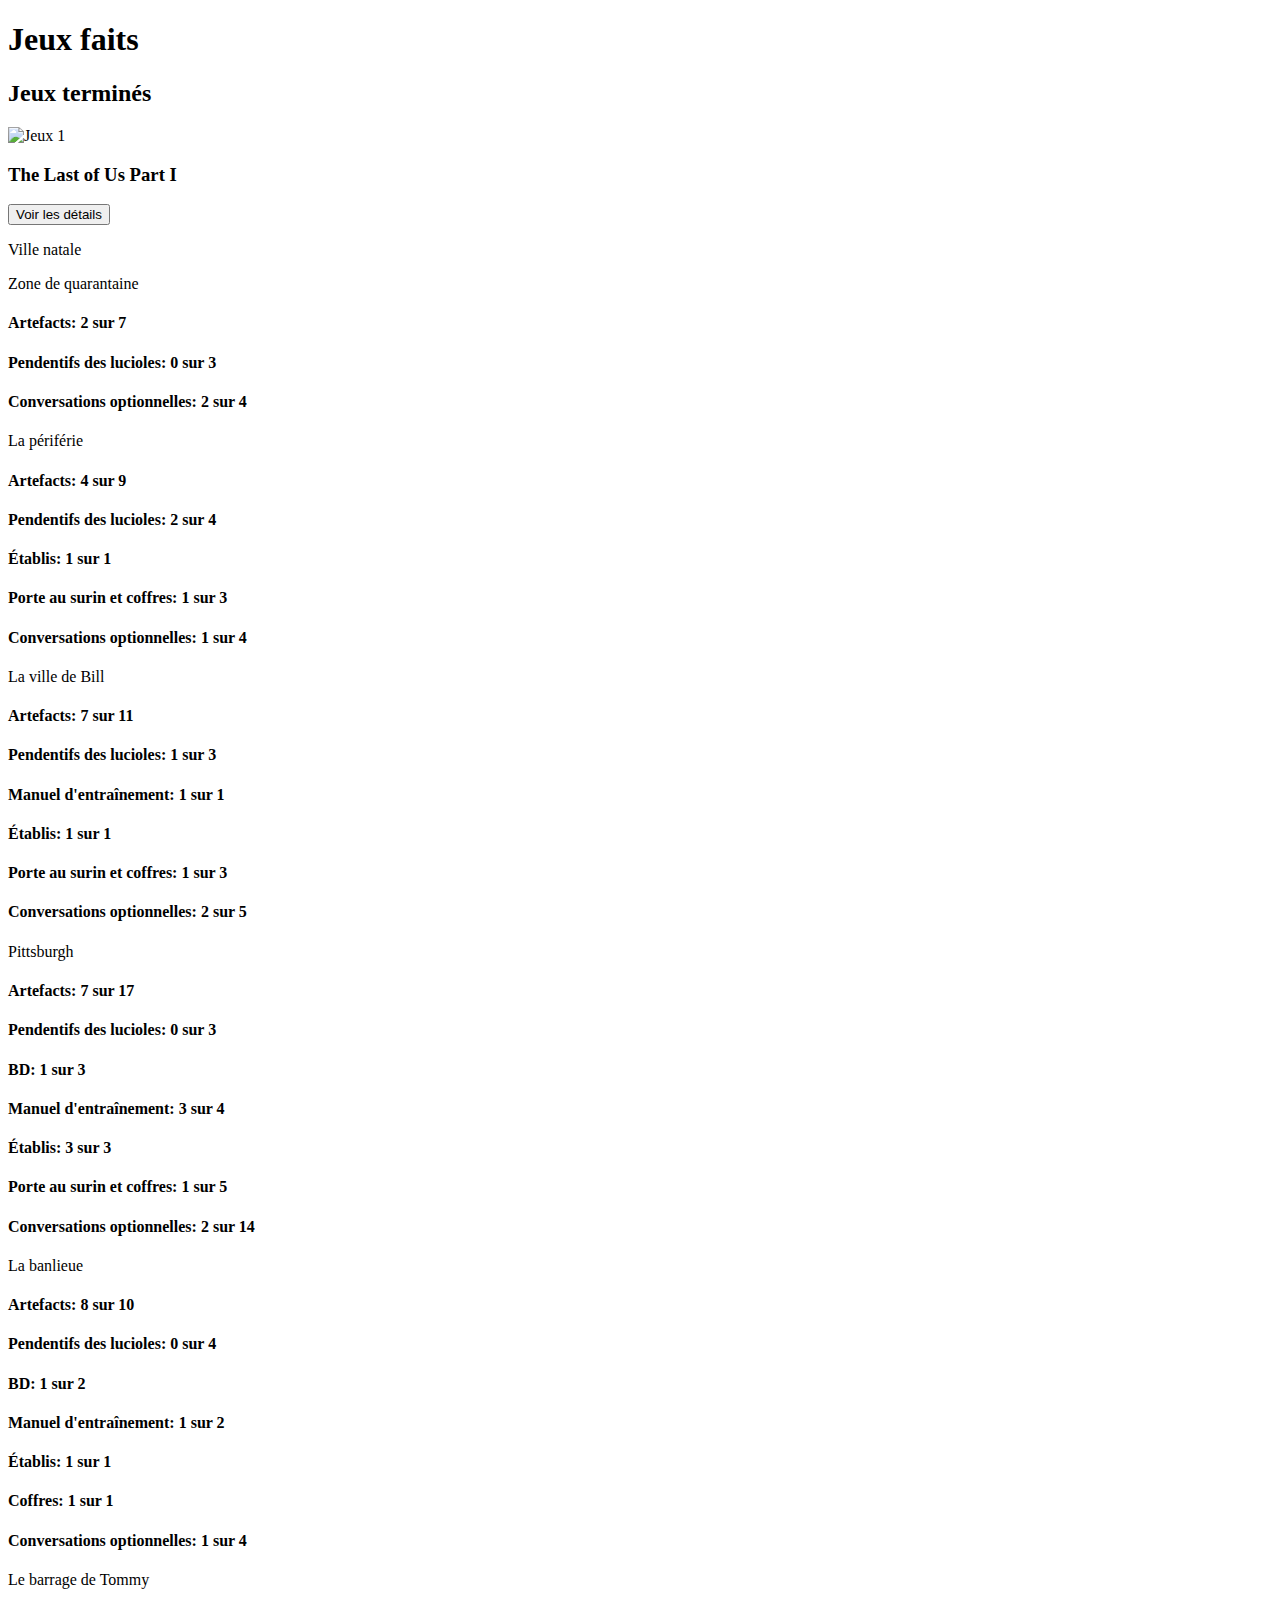
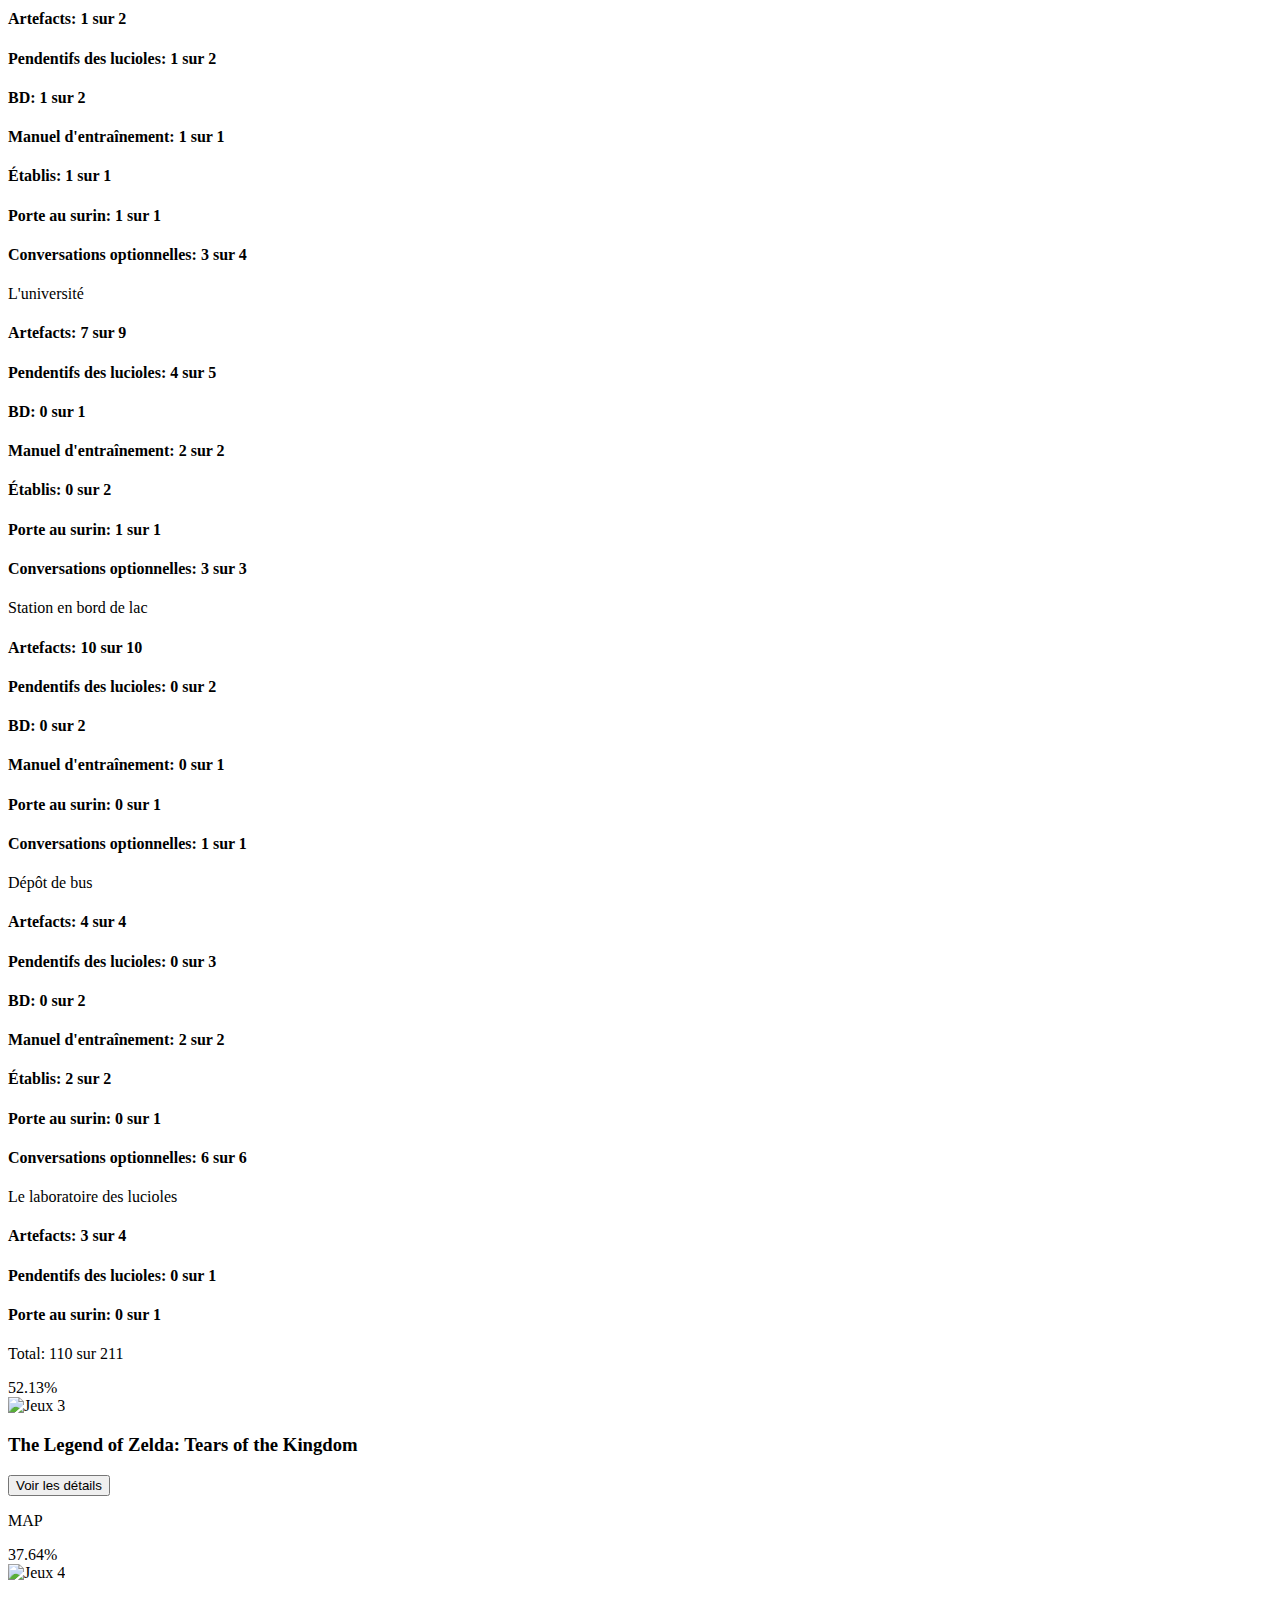
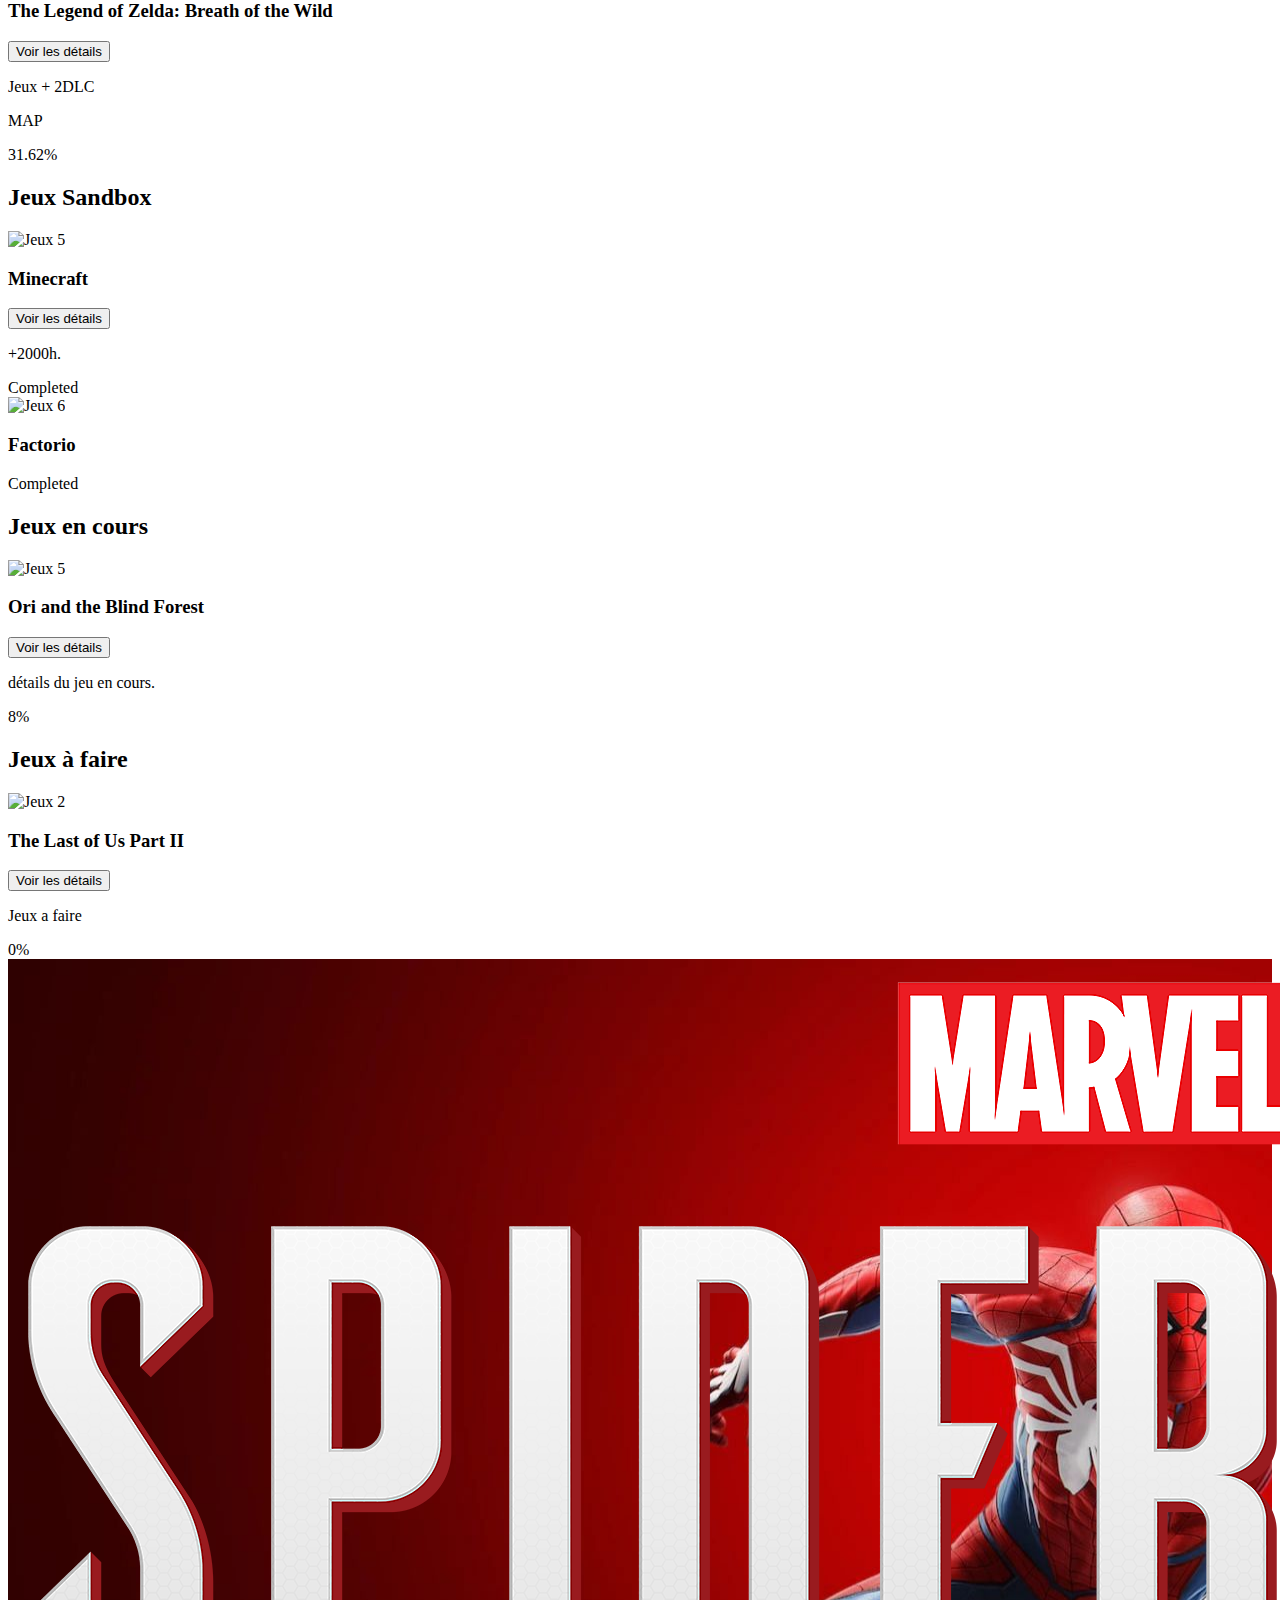
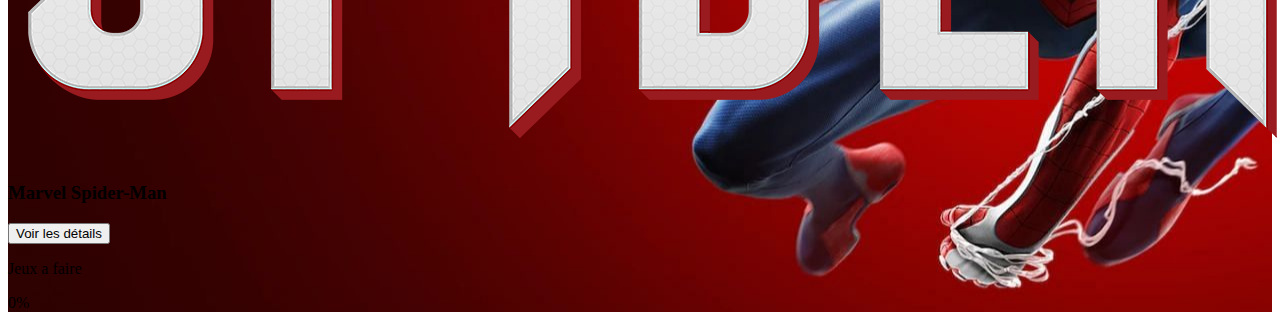
==== klaivert.html @ 53b1d16c "patch" ====
<!DOCTYPE html>
<html lang="fr">

<head>
    <meta charset="UTF-8">
    <meta name="viewport" content="width=device-width, initial-scale=1.0">
    <title>Info Klaivert</title>
    <link rel="stylesheet" href="jeu.css"> <!-- Lien vers le fichier CSS externe -->
    <link href="https://fonts.googleapis.com/css?family=Roboto&display=swap" rel="stylesheet">
    <link rel="icon" href="logopage.png">
</head>

<body>
    <h1>Jeux faits</h1>

    <!-- Section "Jeux finis" -->
    <section id="jeux-finis">
        <h2>Jeux terminés</h2>
        <div class="jeu" id="jeutlou" data-progress="52.13%" data-background="TLOUbg.png">
            <img class="logo" src="TLOUlogo.png" alt="Jeux 1">
            <h3>The Last of Us Part I</h3>
            <button onclick="toggleDetails(1)">Voir les détails</button>
            <div id="details-jeu1" class="hidden-details">
                <p>Ville natale</p>

                <p>Zone de quarantaine</p>
                <h4>Artefacts: 2 sur 7</h4>
                <h4>Pendentifs des lucioles: 0 sur 3</h4>
                <h4>Conversations optionnelles: 2 sur 4</h4>

                <p>La périférie</p>
                <h4>Artefacts: 4 sur 9</h4>
                <h4>Pendentifs des lucioles: 2 sur 4</h4>
                <h4>Établis: 1 sur 1</h4>
                <h4>Porte au surin et coffres: 1 sur 3</h4>
                <h4>Conversations optionnelles: 1 sur 4</h4>

                <p>La ville de Bill</p>
                <h4>Artefacts: 7 sur 11</h4>
                <h4>Pendentifs des lucioles: 1 sur 3</h4>
                <h4>Manuel d'entraînement: 1 sur 1</h4>
                <h4>Établis: 1 sur 1</h4>
                <h4>Porte au surin et coffres: 1 sur 3</h4>
                <h4>Conversations optionnelles: 2 sur 5</h4>

                <p>Pittsburgh</p>
                <h4>Artefacts: 7 sur 17</h4>
                <h4>Pendentifs des lucioles: 0 sur 3</h4>
                <h4>BD: 1 sur 3</h4>
                <h4>Manuel d'entraînement: 3 sur 4</h4>
                <h4>Établis: 3 sur 3</h4>
                <h4>Porte au surin et coffres: 1 sur 5</h4>
                <h4>Conversations optionnelles: 2 sur 14</h4>

                <p>La banlieue</p>
                <h4>Artefacts: 8 sur 10</h4>
                <h4>Pendentifs des lucioles: 0 sur 4</h4>
                <h4>BD: 1 sur 2</h4>
                <h4>Manuel d'entraînement: 1 sur 2</h4>
                <h4>Établis: 1 sur 1</h4>
                <h4>Coffres: 1 sur 1</h4>
                <h4>Conversations optionnelles: 1 sur 4</h4>

                <p>Le barrage de Tommy</p>
                <h4>Artefacts: 1 sur 2</h4>
                <h4>Pendentifs des lucioles: 1 sur 2</h4>
                <h4>BD: 1 sur 2</h4>
                <h4>Manuel d'entraînement: 1 sur 1</h4>
                <h4>Établis: 1 sur 1</h4>
                <h4>Porte au surin: 1 sur 1</h4>
                <h4>Conversations optionnelles: 3 sur 4</h4>

                <p>L'université</p>
                <h4>Artefacts: 7 sur 9</h4>
                <h4>Pendentifs des lucioles: 4 sur 5</h4>
                <h4>BD: 0 sur 1</h4>
                <h4>Manuel d'entraînement: 2 sur 2</h4>
                <h4>Établis: 0 sur 2</h4>
                <h4>Porte au surin: 1 sur 1</h4>
                <h4>Conversations optionnelles: 3 sur 3</h4>

                <p>Station en bord de lac</p>
                <h4>Artefacts: 10 sur 10</h4>
                <h4>Pendentifs des lucioles: 0 sur 2</h4>
                <h4>BD: 0 sur 2</h4>
                <h4>Manuel d'entraînement: 0 sur 1</h4>
                <h4>Porte au surin: 0 sur 1</h4>
                <h4>Conversations optionnelles: 1 sur 1</h4>

                <p>Dépôt de bus</p>
                <h4>Artefacts: 4 sur 4</h4>
                <h4>Pendentifs des lucioles: 0 sur 3</h4>
                <h4>BD: 0 sur 2</h4>
                <h4>Manuel d'entraînement: 2 sur 2</h4>
                <h4>Établis: 2 sur 2</h4>
                <h4>Porte au surin: 0 sur 1</h4>
                <h4>Conversations optionnelles: 6 sur 6</h4>

                <p>Le laboratoire des lucioles</p>
                <h4>Artefacts: 3 sur 4</h4>
                <h4>Pendentifs des lucioles: 0 sur 1</h4>
                <h4>Porte au surin: 0 sur 1</h4>

                <p>Total: 110 sur 211</p>

            </div>
            <div class="progress-bar">
                <div class="progress" style="width: 100%;"></div>
            </div>
        </div>

        <div class="jeu" id="jeutotk" data-progress="37.64%" data-background="totkbg.png">
            <img class="logo" src="totklogo.png" alt="Jeux 3">
            <h3>The Legend of Zelda: Tears of the Kingdom</h3>
            <button onclick="toggleDetails(3)">Voir les détails</button>
            <div id="details-jeu3" class="hidden-details">
                <p href="https://www.gamertw.com/fr/zelda/totk/map?x=215.7500&y=-214.3750&z=2&l=surface"> MAP</p>
            </div>
            <div class="progress-bar">
                <div class="progress" style="width: 50%;"></div>
            </div>
        </div>

        <div class="jeu" id="jeubotw" data-progress="31.62%" data-background="botwbg.png">
            <img class="logo" src="botwlogo.png" alt="Jeux 4">
            <h3>The Legend of Zelda: Breath of the Wild</h3>
            <button onclick="toggleDetails(4)">Voir les détails</button>
            <div id="details-jeu4" class="hidden-details">
                <p>Jeux + 2DLC</p>
                <p href="https://www.zeldadungeon.net/breath-of-the-wild-interactive-map/"> MAP</p>
            </div>
            <div class="progress-bar">
                <div class="progress" style="width: 75%;"></div>
            </div>
        </div>

        <h2>Jeux Sandbox</h2>
        
        <div class="jeu" id="jeuMC" data-progress="Completed" data-background="MCbg.png">
            <img class="logo" src="mclogo.png" alt="Jeux 5">
            <h3>Minecraft</h3>
            <button onclick="toggleDetails(5)">Voir les détails</button>
            <div id="details-jeu5" class="hidden-details">
                <p>+2000h.</p>
            </div>
            <div class="progress-bar">
                <div class="progress" style="width: 100%;"></div>
            </div>
        </div>

        <div class="jeu" id="jeuFactorio" data-progress="Completed" data-background="factoriobg.png">
            <img class="logo" src="Factoriologo.png" alt="Jeux 6">
            <h3>Factorio</h3>
            <div class="progress-bar">
                <div class="progress" style="width: 100%;"></div>
            </div>
        </div>


        <!-- Ajouter d'autres jeux terminés ici -->
    </section>

    <!-- Section "Jeux en cours" -->
    <section id="jeux-en-cours">
        <h2>Jeux en cours</h2>

        <div class="jeu" id="jeuoritbf" data-progress="8%" data-background="oriTBF.png">
            <img class="logo" src="oriTBFlogo.png" alt="Jeux 5">
            <h3>Ori and the Blind Forest</h3>
            <button onclick="toggleDetails(5)">Voir les détails</button>
            <div id="details-jeu5" class="hidden-details">
                <p>détails du jeu en cours.</p>
            </div>
            <div class="progress-bar">
                <div class="progress" style="width: 75%;"></div>
            </div>
        </div>

        <!-- Ajouter d'autres jeux en cours ici -->
    </section>

    <!-- Section "Jeux à faire" -->
    <section id="jeux-a-faire">
        <h2>Jeux à faire</h2>
        <div class="jeu" id="jeutlou2" data-progress="0%" data-background="TLOU2bg.png">
            <img class="logo" src="TLOU2logo.png" alt="Jeux 2">
            <h3>The Last of Us Part II</h3>
            <button onclick="toggleDetails(2)">Voir les détails</button>
            <div id="details-jeu2" class="hidden-details">
                <p>Jeux a faire</p>

            </div>
            <div class="progress-bar">
                <div class="progress" style="width: 100%;"></div>
            </div>
        </div>

        <div class="jeu" id="jeutSpiderman" data-progress="0%" data-background="Marvel_Spider-Man_bg.png">
            <img class="logo" src="Marvel_Spider-Man_Logo.png" alt="Jeux ">
            <h3>Marvel Spider-Man</h3>
            <button onclick="toggleDetails(7)">Voir les détails</button>
            <div id="details-jeu7" class="hidden-details">
                <p>Jeux a faire</p>

            </div>
            <div class="progress-bar">
                <div class="progress" style="width: 100%;"></div>
            </div>
        </div>
        <!-- Ajouter d'autres jeux à faire ici -->
    </section>

    <script>
        function toggleDetails(gameNumber) {
            const details = document.getElementById(`details-jeu${gameNumber}`);
            details.classList.toggle("hidden-details");
        }

        // JavaScript pour calculer automatiquement le pourcentage de progression
        const jeuElements = document.querySelectorAll(".jeu");

        jeuElements.forEach((jeuElement) => {
            const progressBar = jeuElement.querySelector(".progress-bar .progress");
            const progressValue = jeuElement.getAttribute("data-progress");
            const background = jeuElement.getAttribute("data-background");
            progressBar.style.width = progressValue;
            progressBar.textContent = progressValue;
            jeuElement.style.backgroundImage = `url(${background})`;
        });
    </script>
</body>

</html>
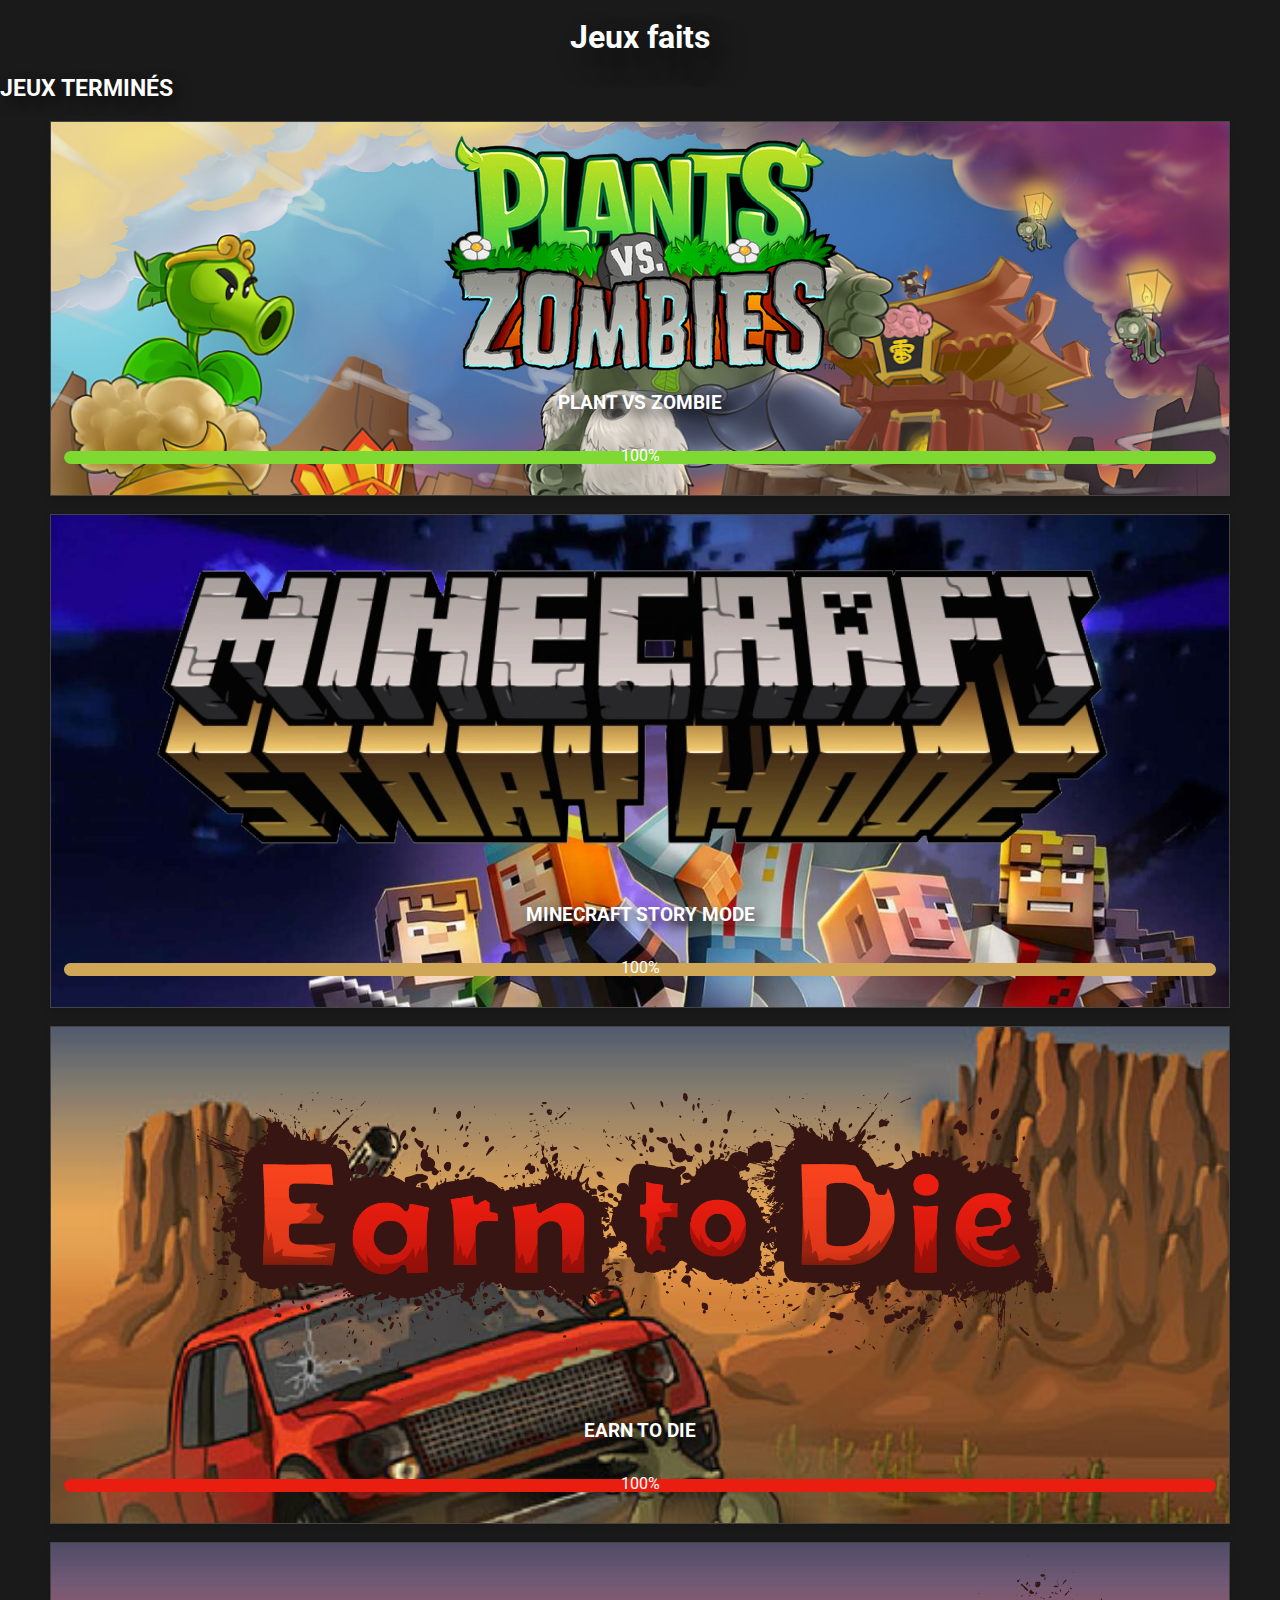
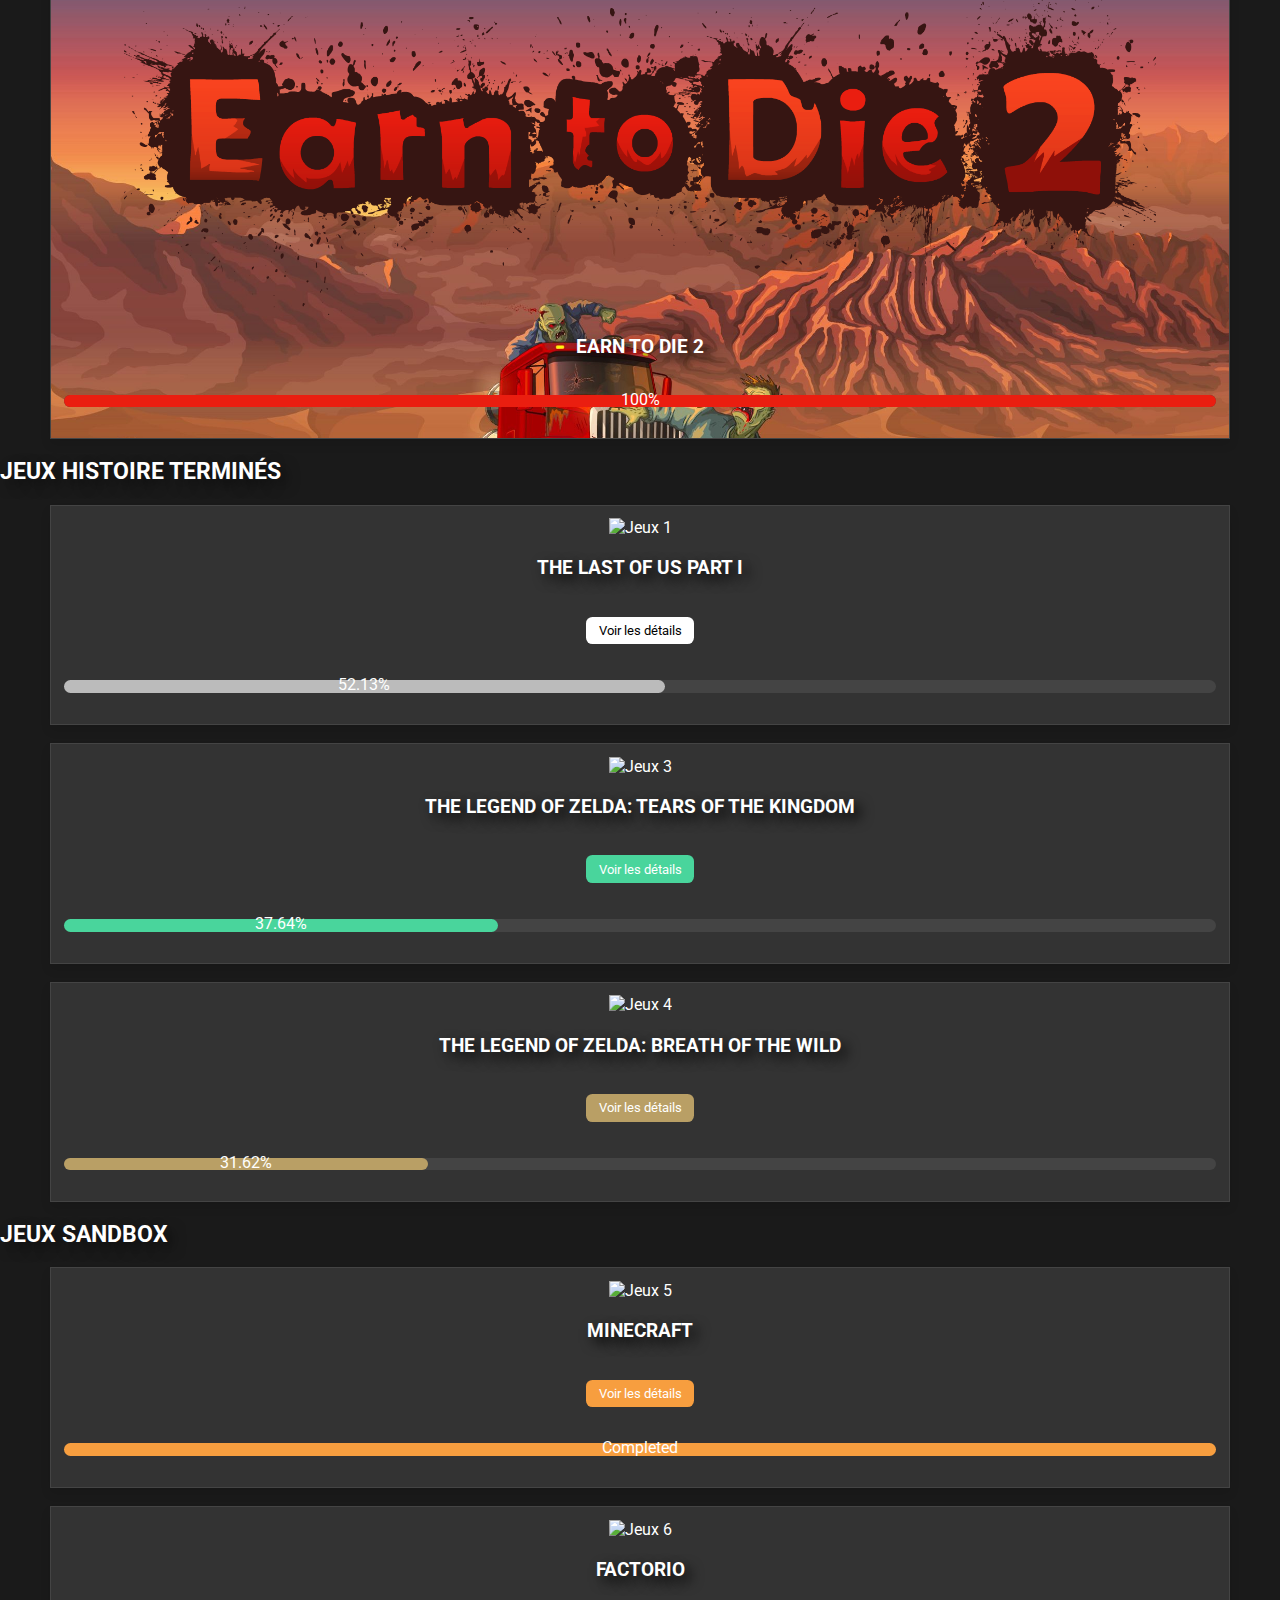
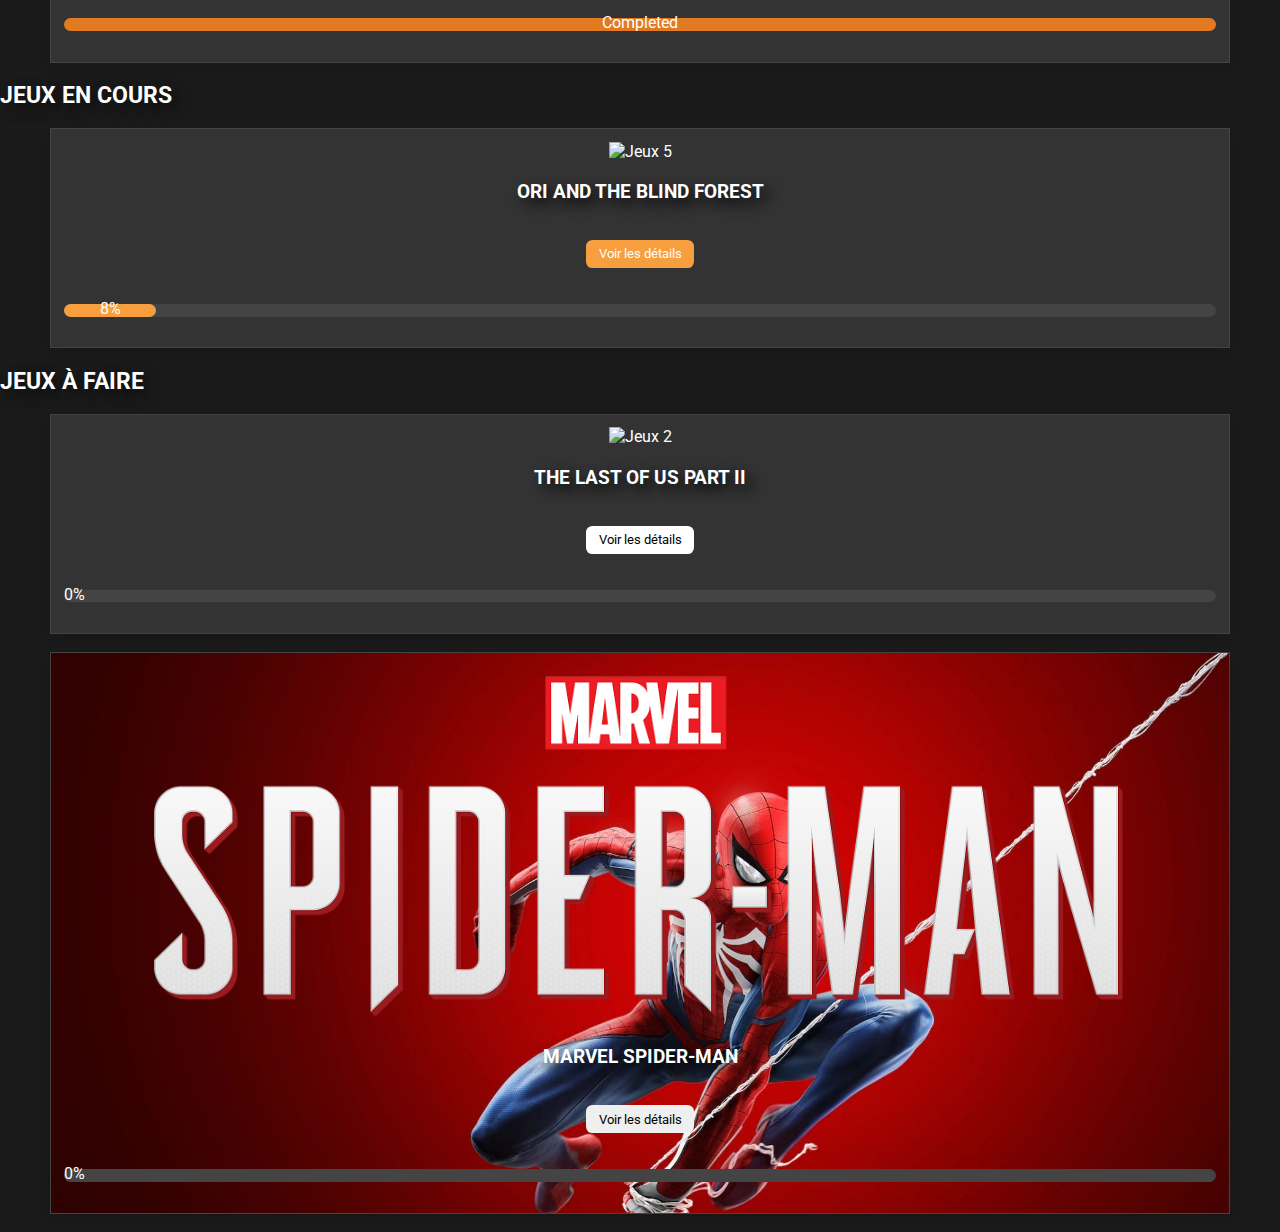
==== commit 5a6a0a6e: "V2.1" ====
--- a/klaivert.html
+++ b/klaivert.html
@@ -16,6 +16,44 @@
     <!-- Section "Jeux finis" -->
     <section id="jeux-finis">
         <h2>Jeux terminés</h2>
+
+        <div class="jeu" id="jeupvz" data-progress="100%" data-background="pvzbg.png">
+            <img class="logo" src="pvzlogo.png" alt="Jeux 8">
+            <h3>Plant vs zombie</h3>
+            
+            <div class="progress-bar">
+                <div class="progress" style="width: 50%;"></div>
+            </div>
+        </div>
+    
+        <div class="jeu" id="jeuMCSM" data-progress="100%" data-background="Minecraft_smbg.png">
+            <img class="logo" src="Minecraft_smlogo.png" alt="Jeux 9">
+            <h3>Minecraft story mode</h3>
+            
+            <div class="progress-bar">
+                <div class="progress" style="width: 50%;"></div>
+            </div>
+        </div>
+
+        <div class="jeu" id="jeuEarntodie" data-progress="100%" data-background="ETObg.png">
+            <img class="logo" src="ETO.png" alt="Jeux 10">
+            <h3>Earn to die</h3>
+            
+            <div class="progress-bar">
+                <div class="progress" style="width: 50%;"></div>
+            </div>
+        </div>
+
+        <div class="jeu" id="jeuEarntodie" data-progress="100%" data-background="ETO2bg.png">
+            <img class="logo" src="ETO2.png" alt="Jeux 11">
+            <h3>Earn to die 2</h3>
+                
+            <div class="progress-bar">
+                <div class="progress" style="width: 50%;"></div>
+            </div>
+        </div>
+
+        <h2>Jeux Histoire terminés</h2>
         <div class="jeu" id="jeutlou" data-progress="52.13%" data-background="TLOUbg.png">
             <img class="logo" src="TLOUlogo.png" alt="Jeux 1">
             <h3>The Last of Us Part I</h3>
@@ -114,7 +152,9 @@
             <h3>The Legend of Zelda: Tears of the Kingdom</h3>
             <button onclick="toggleDetails(3)">Voir les détails</button>
             <div id="details-jeu3" class="hidden-details">
-                <p href="https://www.gamertw.com/fr/zelda/totk/map?x=215.7500&y=-214.3750&z=2&l=surface"> MAP</p>
+                <p>
+                    <a href="https://www.gamertw.com/fr/zelda/totk/map?x=215.7500&y=-214.3750&z=2&l=surface" target="_blank">MAP : ICI</a>
+                </p>
             </div>
             <div class="progress-bar">
                 <div class="progress" style="width: 50%;"></div>
@@ -127,7 +167,9 @@
             <button onclick="toggleDetails(4)">Voir les détails</button>
             <div id="details-jeu4" class="hidden-details">
                 <p>Jeux + 2DLC</p>
-                <p href="https://www.zeldadungeon.net/breath-of-the-wild-interactive-map/"> MAP</p>
+                <p>
+                    <a href="https://www.zeldadungeon.net/breath-of-the-wild-interactive-map/" target="_blank">MAP : ICI</a>
+                </p>
             </div>
             <div class="progress-bar">
                 <div class="progress" style="width: 75%;"></div>
@@ -196,7 +238,7 @@
         </div>
 
         <div class="jeu" id="jeutSpiderman" data-progress="0%" data-background="Marvel_Spider-Man_bg.png">
-            <img class="logo" src="Marvel_Spider-Man_Logo.png" alt="Jeux ">
+            <img class="logo" src="Marvel_Spider-Man_Logo.png" alt="Jeux 7">
             <h3>Marvel Spider-Man</h3>
             <button onclick="toggleDetails(7)">Voir les détails</button>
             <div id="details-jeu7" class="hidden-details">
--- a/jeu.css
+++ b/jeu.css
@@ -0,0 +1,305 @@
+body {
+    font-family: Arial, sans-serif;
+    margin: 0;
+    padding: 0;
+    background-color: hsl(0, 0%, 10%);
+    color: #fff;
+}
+
+body, h1, h2, h3, p, button {
+    font-family: 'Roboto', sans-serif;
+}
+
+/* Styles pour les titres (h1, h2, h3) */
+h1 {
+    text-align: center;
+    font-size: 2.5vw; /* Taille ajustée en fonction de la largeur de la vue */
+    margin: 2vh 0;
+    text-shadow: 1vw 1vw 2vw rgba(0, 0, 0, 0.5); /* Ombre ajustée en fonction de la largeur de la vue */
+}
+
+h2, h3 {
+    font-size: 1.5vw; /* Taille ajustée en fonction de la largeur de la vue */
+    text-transform: uppercase;
+    text-shadow: 0.5vw 0.5vw 1vw rgba(0, 0, 0, 1);
+}
+
+/* Styles pour les jeux */
+.jeu {
+    border: 1px solid #444;
+    padding: 1vw; /* Marge intérieure ajustée en fonction de la largeur de la vue */
+    margin: 2vh auto; /* Centrer le jeu par rapport à la page en ajoutant des marges automatiques */
+    display: flex;
+    flex-direction: column;
+    align-items: center;
+    text-align: center;
+    background-color: #333;
+    box-shadow: 0 0.5vw 0.75vw rgba(0, 0, 0, 0.1); /* Ombre ajustée en fonction de la largeur de la vue */
+    max-width: 90%; /* Largeur ajustée à 90% de la largeur de la vue */
+    background-size: cover; /* Ajuste la taille de l'image de fond pour couvrir la zone */
+}
+
+.logo {
+    max-height: 40vh; /* Limite la hauteur du logo à 10% de la hauteur de la vue */
+}
+
+/* Styles pour les images */
+img {
+    max-width: 100%;
+    height: auto;
+    transition: transform 0.2s;
+}
+
+img:hover {
+    transform: scale(1.1);
+}
+
+/* Styles pour les barres de progression */
+.progress-bar {
+    width: 100%;
+    height: 1vw; /* Hauteur ajustée en fonction de la largeur de la vue */
+    background-color: #444;
+    margin: 2vh 0;
+    border-radius: 3vw; /* Rayon de la bordure ajusté en fonction de la largeur de la vue */
+}
+
+.progress {
+    height: 100%;
+    text-align: center;
+    line-height: 0.75vw; /* Hauteur de ligne ajustée en fonction de la largeur de la vue */
+    border-radius: 0.8vw; /* Rayon de la bordure ajusté en fonction de la largeur de la vue */
+    animation: loadProgress 2s ease-in-out;
+}
+
+@keyframes loadProgress {
+    from {
+        width: 0;
+    }
+    to {
+        width: 100%;
+    }
+}
+
+/* Styles pour les boutons "Voir les détails" */
+button {
+    border: none;
+    padding: 0.5vw 1vw; /* Taille ajustée en fonction de la largeur de la vue */
+    cursor: pointer;
+    margin: 2vh 0;
+    border-radius: 0.5vw; /* Rayon de la bordure ajusté en fonction de la largeur de la vue */
+}
+
+/* Styles pour les détails cachés */
+.hidden-details {
+    display: none;
+}
+
+.hidden-details p {
+    animation: fadeIn 1s;
+}
+
+@keyframes fadeIn {
+    from {
+        opacity: 0;
+    }
+    to {
+        opacity: 1;
+    }
+}
+
+/* Styles pour les sections "Jeux finis", "Jeux en cours" et "Jeux à faire" */
+section h2 {
+    font-size: 1.8vw; /* Taille ajustée en fonction de la largeur de la vue */
+    text-transform: uppercase;
+    text-shadow: 0.5vw 0.5vw 1vw rgba(0, 0, 0, 0.5); /* Ombre ajustée en fonction de la largeur de la vue */
+}
+
+h4 {
+    font-size: 1.2vw; /* Taille du sous-titre ajustée en fonction de la largeur de la vue */
+    font-weight: bold;
+    color: #ffffff;
+    margin: 0;
+}
+
+p {
+    font-size: 1.5vw; /* Taille du sous-titre ajustée en fonction de la largeur de la vue */
+    font-weight: bold;
+    color: #ffffff;
+    text-decoration: underline; /* Ajout de l'effet de soulignement */
+}
+
+a {
+    color: #ffffff; /* Couleur personnalisée pour les liens */
+    text-decoration: none; /* Enlève le soulignement des liens */
+}
+/* Style pour TOTK */
+#jeutotk button {
+    background-color: #49D59C;
+    color: #fff;
+}
+#jeutotk .progress {
+    background-color: #49D59C; 
+}
+#jeutotk h3:hover {
+    color: #ffffff; 
+    -webkit-text-stroke: 1px #49D59C;
+    
+}
+#jeutotk button:hover {
+    background-color: #2F8762;
+}
+
+/* Style pour BOTW */
+#jeubotw button {
+    background-color: #B99F65;
+    color: #fff;
+}
+#jeubotw .progress {
+    background-color: #B99F65;
+}
+#jeubotw h3:hover {
+    color: #B99F65;
+    -webkit-text-stroke: 1px #B99F65
+}
+#jeubotw button:hover {
+    background-color: #847048;
+}
+
+/* Style pour TLOU */
+#jeutlou button {
+    background-color: #ffffff;
+    color: #000000;
+}
+#jeutlou .progress {
+    background-color: #bbbbbb;
+}
+#jeutlou h3:hover {
+    color: #bbbbbb;
+    -webkit-text-stroke: 1px #bbbbbb
+}
+#jeutlou button:hover {
+    background-color: #5d5d5d;
+}
+
+/* Style pour TLOUII */
+#jeutlou2 button {
+    background-color: #ffffff;
+    color: #000000;
+}
+#jeutlou2 .progress {
+    background-color: #bbbbbb;
+}
+#jeutlou2 h3:hover {
+    color: #bbbbbb;
+    -webkit-text-stroke: 1px #bbbbbb
+}
+#jeutlou2 button:hover {
+    background-color: #5d5d5d;
+}
+
+
+/* Style pour ORI TBF */
+#jeuoritbf button {
+    background-color: #F79E3F;
+    color: #ffffff;
+}
+#jeuoritbf .progress {
+    background-color: #F79E3F;
+}
+#jeuoritbf h3:hover {
+    color: #F79E3F;
+    -webkit-text-stroke: 1px #F79E3F
+}
+#jeuoritbf button:hover {
+    background-color: #DB8A39;
+}
+
+/* Style pour ORI TBF */
+#jeuMC button {
+    background-color: #F79E3F;
+    color: #ffffff;
+}
+#jeuMC .progress {
+    background-color: #F79E3F;
+}
+#jeuMC h3:hover {
+    color: #39aadb;
+    -webkit-text-stroke: 1px #39aadb
+}
+#jeuMC button:hover {
+    background-color: #39aadb;
+}
+
+/* Style pour ORI TBF */
+#jeuFactorio button {
+    background-color: #E27A22;
+    color: #ffffff;
+}
+#jeuFactorio .progress {
+    background-color: #E27A22;
+}
+#jeuFactorio h3:hover {
+    color: #E27A22;
+    -webkit-text-stroke: 1px #E27A22
+}
+
+/* Style pour TLOUII */
+#jeuSpiderman button {
+    background-color: #ffffff;
+    color: #000000;
+}
+#jeuSpiderman .progress {
+    background-color: #ffffff;
+}
+#jeuSpiderman h3:hover {
+    color: #ffffff;
+    -webkit-text-stroke: 1px #ffffff
+}
+#jeutSpiderman button:hover {
+    background-color: #b6b6b6;
+}
+
+#jeupvz button {
+    background-color: #7ED933;
+    color: #000000;
+}
+#jeupvz .progress {
+    background-color: #7ED933;
+}
+#jeupvz h3:hover {
+    color: #7ED933;
+    -webkit-text-stroke: 1px #7ED933
+}
+#jeupvz button:hover {
+    background-color: #6AB22A;
+}
+
+#jeuMCSM button {
+    background-color: #D0A757;
+    color: #000000;
+}
+#jeuMCSM .progress {
+    background-color: #D0A757;
+}
+#jeuMCSM h3:hover {
+    color: #D0A757;
+    -webkit-text-stroke: 1px #D0A757
+}
+#jeuMCSM button:hover {
+    background-color: #624B22;
+}
+
+#jeuEarntodie button {
+    background-color: #EA1E10;
+    color: #000000;
+}
+#jeuEarntodie .progress {
+    background-color: #EA1E10;
+}
+#jeuEarntodie h3:hover {
+    color: #EA1E10;
+    -webkit-text-stroke: 1px #EA1E10
+}
+#jeuEarntodie button:hover {
+    background-color: #AB120A;
+}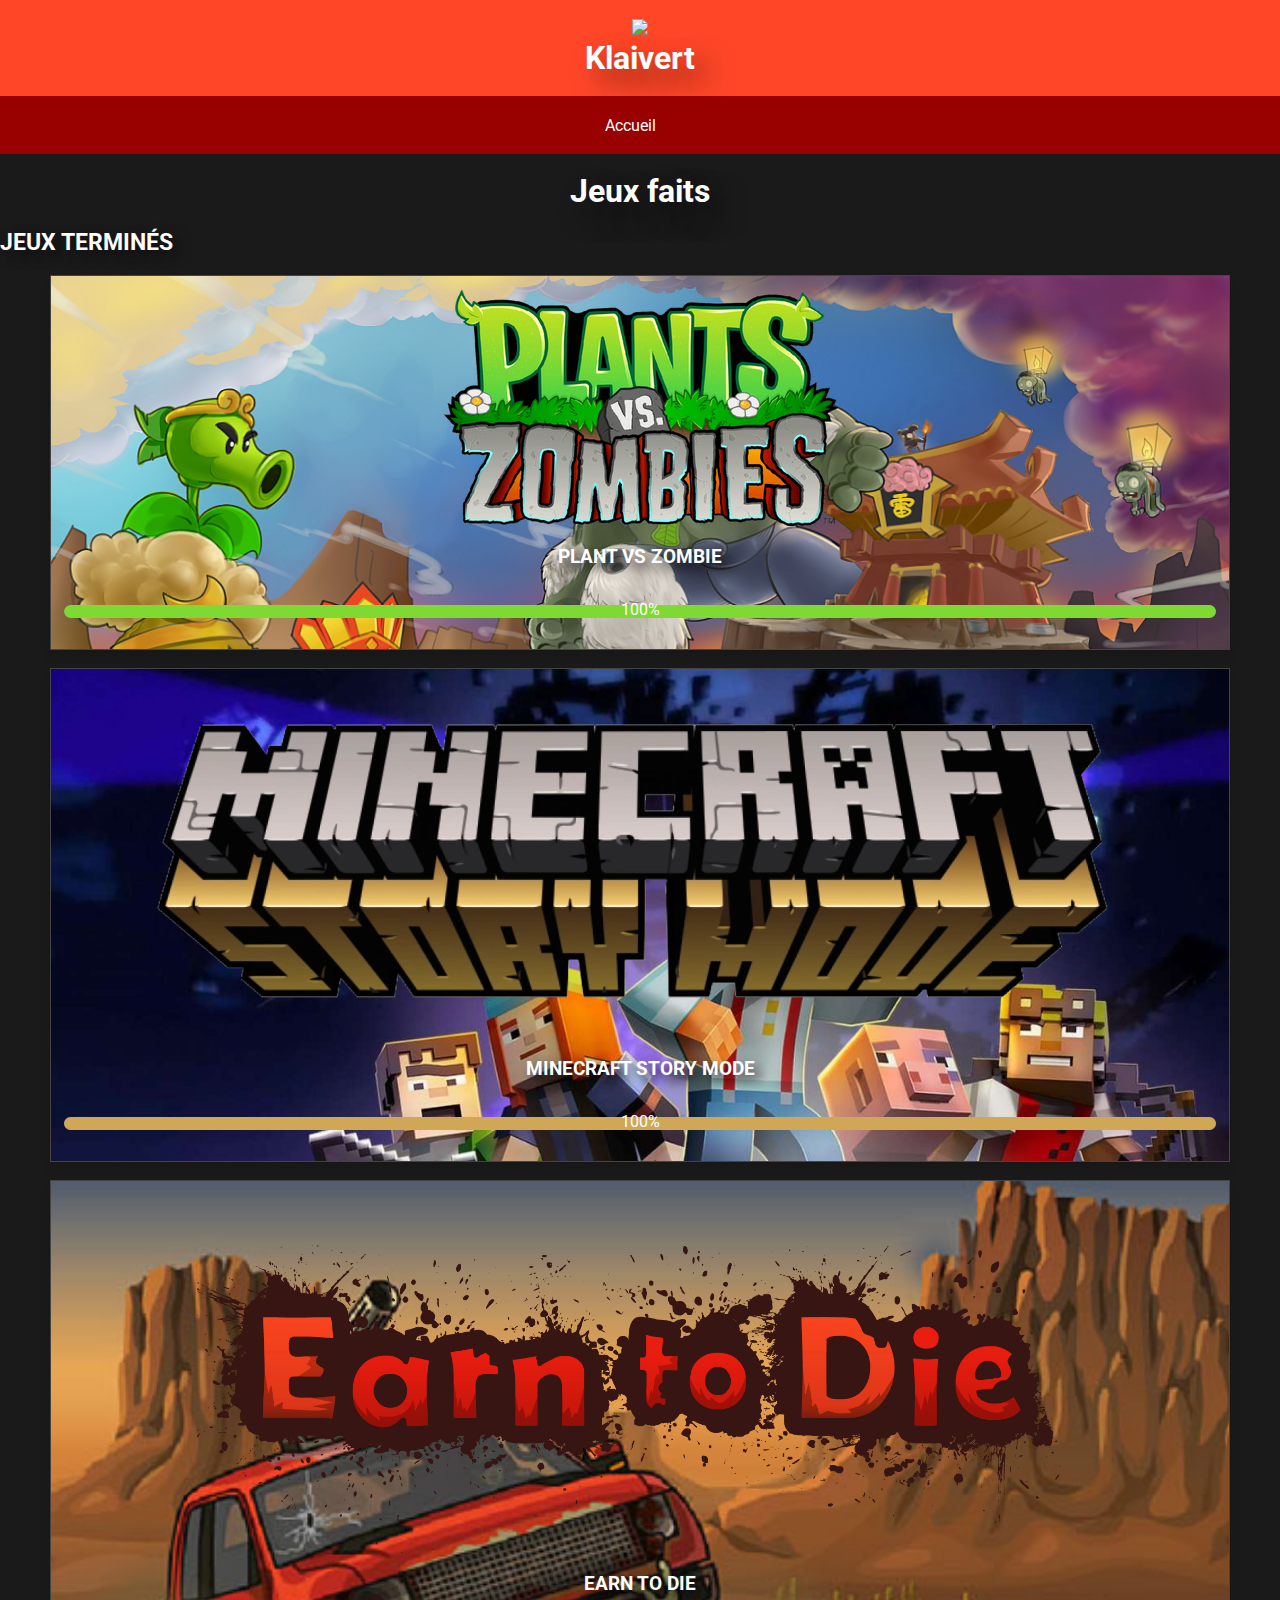
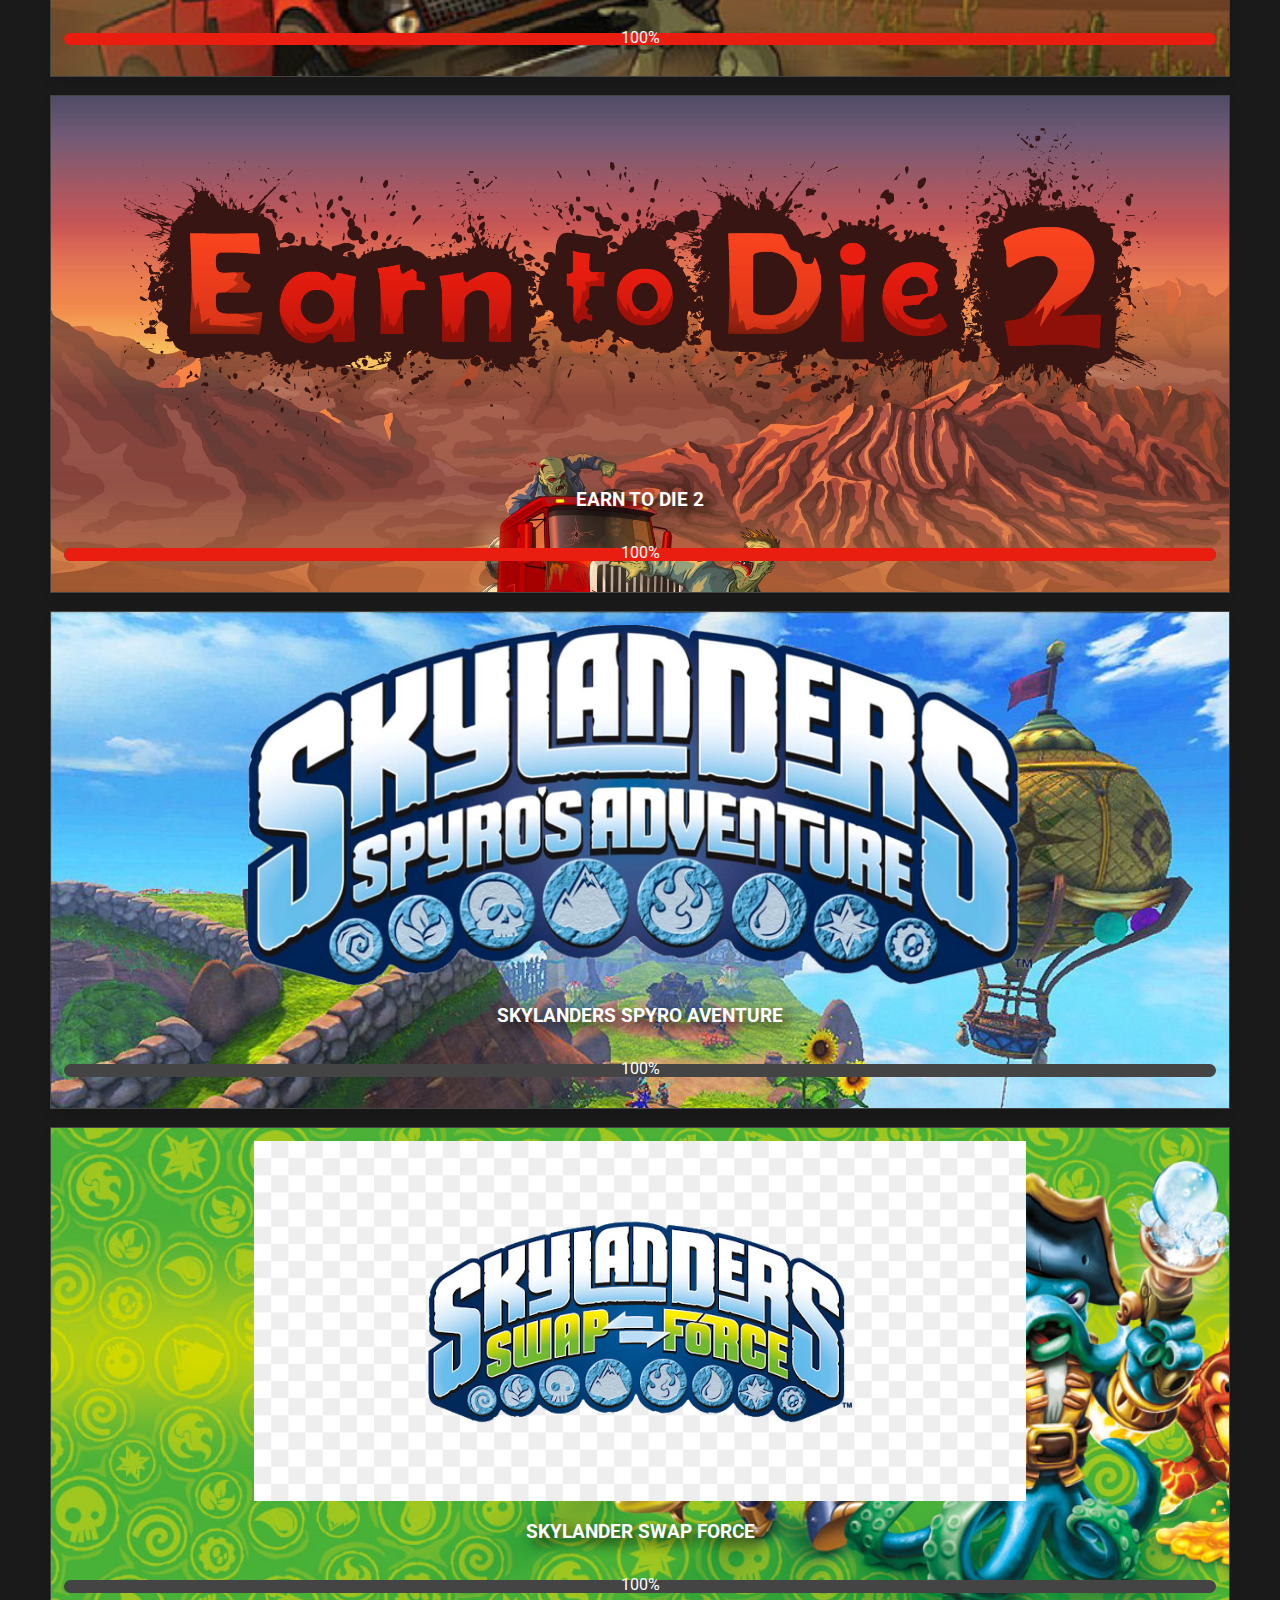
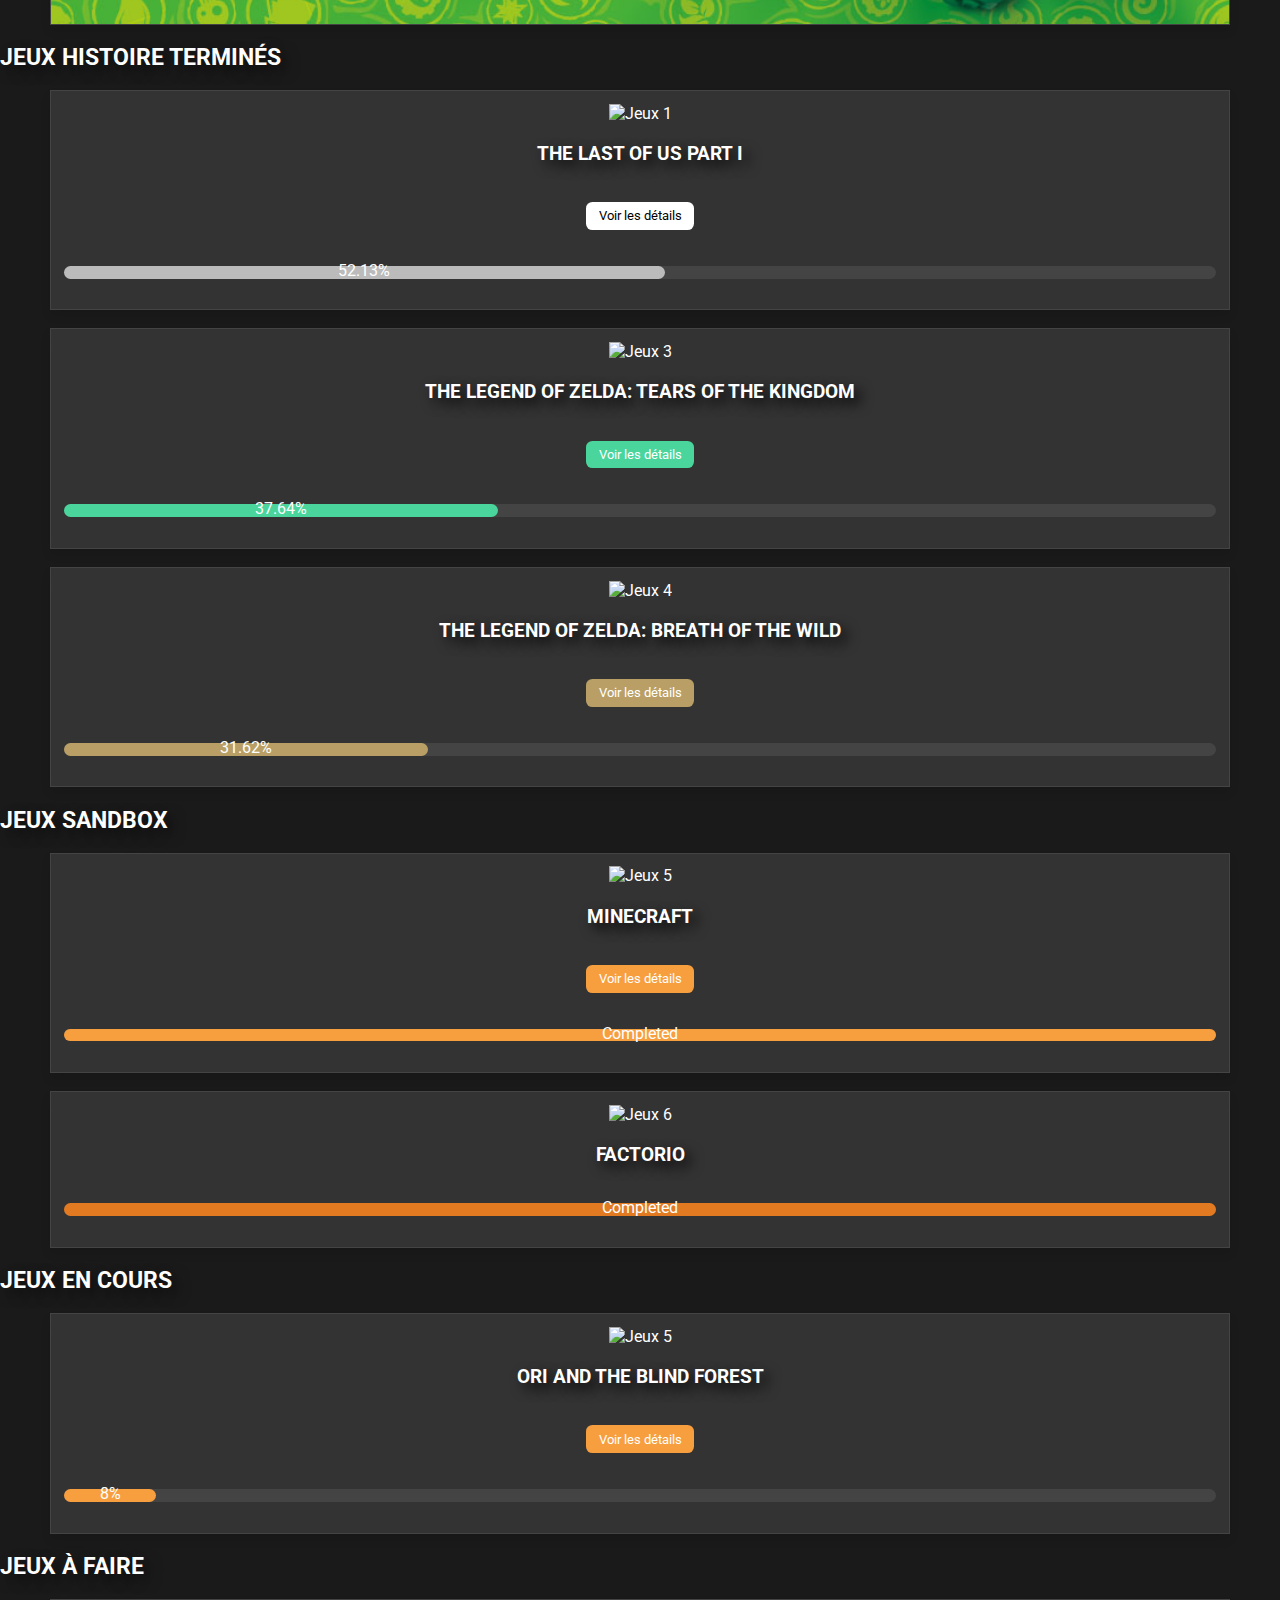
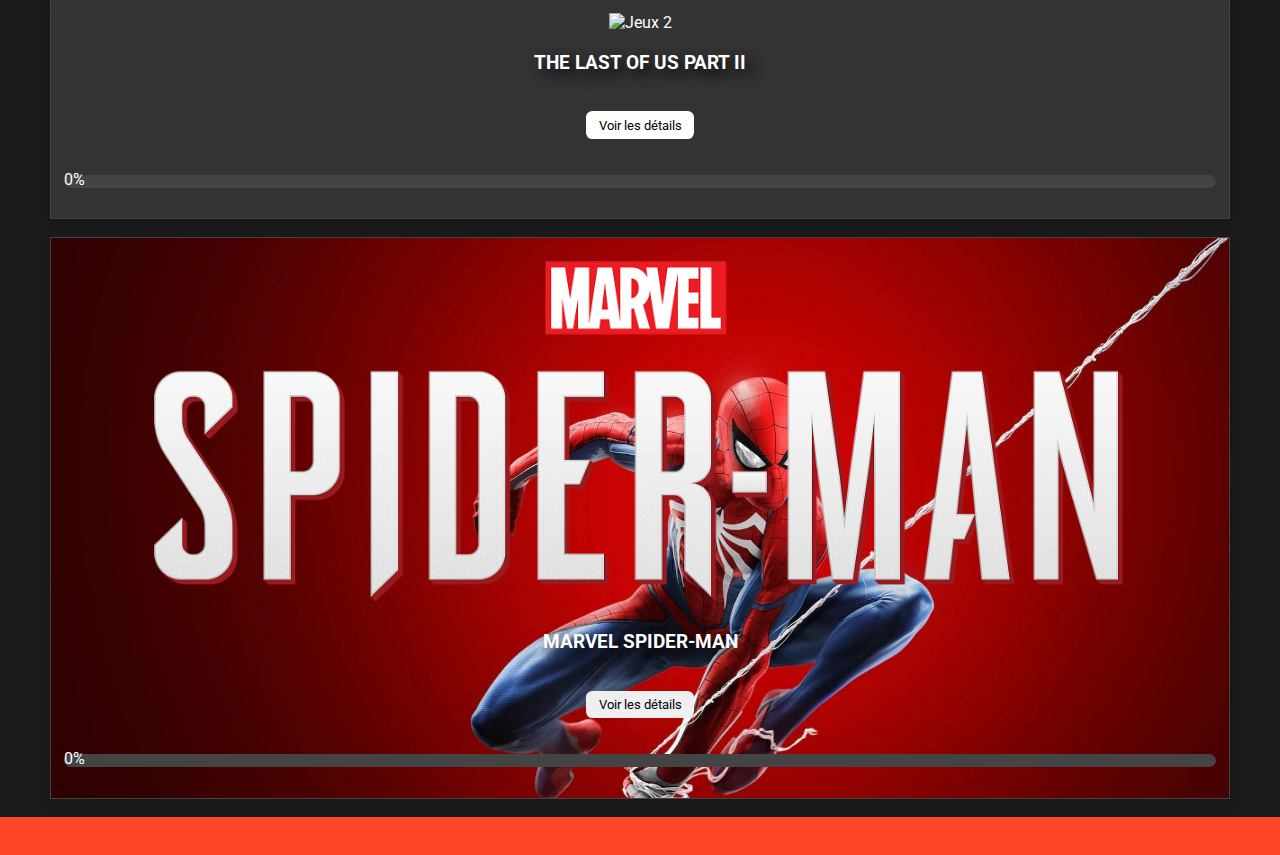
==== commit 20d0c1df: "Update klaivert.html" ====
--- a/klaivert.html
+++ b/klaivert.html
@@ -8,9 +8,23 @@
     <link rel="stylesheet" href="jeu.css"> <!-- Lien vers le fichier CSS externe -->
     <link href="https://fonts.googleapis.com/css?family=Roboto&display=swap" rel="stylesheet">
     <link rel="icon" href="logopage.png">
+    <script src="jeu.js"></script>
 </head>
 
 <body>
+    <header>
+        <!-- Utilise la balise <img> pour afficher l'image -->
+        <img class="logogrand" src="logogrand.png">
+        <h1>Klaivert</h1>
+    </header>
+
+    <nav>
+        <!-- Ajoute ici des liens vers différentes sections -->
+        <ul>
+            <li><a href="index.html">Accueil</a></li>
+        </ul>
+    </nav>
+
     <h1>Jeux faits</h1>
 
     <!-- Section "Jeux finis" -->
@@ -47,6 +61,24 @@
         <div class="jeu" id="jeuEarntodie" data-progress="100%" data-background="ETO2bg.png">
             <img class="logo" src="ETO2.png" alt="Jeux 11">
             <h3>Earn to die 2</h3>
+                
+            <div class="progress-bar">
+                <div class="progress" style="width: 50%;"></div>
+            </div>
+        </div>
+
+        <div class="jeu" id="SkylandersSA" data-progress="100%" data-background="SkylanderSPbg.png">
+            <img class="logo" src="SkylanderSPlogo.png" alt="Jeux 12">
+            <h3>Skylanders Spyro Aventure</h3>
+                
+            <div class="progress-bar">
+                <div class="progress" style="width: 50%;"></div>
+            </div>
+        </div>
+
+        <div class="jeu" id="SkylandersSF" data-progress="100%" data-background="SkylanderSFbg.png">
+            <img class="logo" src="SkylanderSFlogo.png" alt="Jeux 13">
+            <h3>Skylander Swap Force</h3>
                 
             <div class="progress-bar">
                 <div class="progress" style="width: 50%;"></div>
@@ -252,24 +284,27 @@
         <!-- Ajouter d'autres jeux à faire ici -->
     </section>
 
+    <footer>
+    </footer>
+
     <script>
-        function toggleDetails(gameNumber) {
-            const details = document.getElementById(`details-jeu${gameNumber}`);
-            details.classList.toggle("hidden-details");
-        }
-
-        // JavaScript pour calculer automatiquement le pourcentage de progression
-        const jeuElements = document.querySelectorAll(".jeu");
-
-        jeuElements.forEach((jeuElement) => {
-            const progressBar = jeuElement.querySelector(".progress-bar .progress");
-            const progressValue = jeuElement.getAttribute("data-progress");
-            const background = jeuElement.getAttribute("data-background");
-            progressBar.style.width = progressValue;
-            progressBar.textContent = progressValue;
-            jeuElement.style.backgroundImage = `url(${background})`;
+            function toggleDetails(gameNumber) {
+                const details = document.getElementById(`details-jeu${gameNumber}`);
+                details.classList.toggle("hidden-details");
+            }
+
+            // JavaScript pour calculer automatiquement le pourcentage de progression
+            const jeuElements = document.querySelectorAll(".jeu");
+
+            jeuElements.forEach((jeuElement) => {
+                const progressBar = jeuElement.querySelector(".progress-bar .progress");
+                const progressValue = jeuElement.getAttribute("data-progress");
+                const background = jeuElement.getAttribute("data-background");
+                progressBar.style.width = progressValue;
+                progressBar.textContent = progressValue;
+                jeuElement.style.backgroundImage = `url(${background})`;
         });
     </script>
 </body>
 
-</html>+</html>
--- a/jeu.css
+++ b/jeu.css
@@ -9,6 +9,85 @@
 body, h1, h2, h3, p, button {
     font-family: 'Roboto', sans-serif;
 }
+
+header {
+    background-color: #FF4728;
+    color: #fff;
+    text-align: center;
+    padding: 1.5%;
+    z-index: 2; /* Setting a higher z-index to bring it above the main content */
+    transition: padding 0.5s, position 0.5s, top 0.5s, opacity 0.3s; /* Combine transitions for better performance */
+}
+
+header img {
+    max-width: 80%;
+    height: auto;
+}
+
+.logogrand{
+    max-height: 12.5vh; /* Limite la hauteur du logo à 10% de la hauteur de la vue */
+}
+
+header.scrolled {
+    padding: 0.5%;
+    position: fixed;
+    top: 0;
+    left: 0;
+    right: 0;
+    height: 13vh;
+}
+
+header h1 {
+    margin: 0;
+    opacity: 1;
+    transition: opacity 0.3s; /* Add a transition for smoother opacity change */
+}
+
+/* Style pour le titre h1 dans le header lorsque décollé */
+header.scrolled h1 {
+    opacity: 0;
+}
+
+nav {
+    background-color: #990000;
+    color: #fff;
+    padding: 1.5%;
+    text-align: center;
+    position: relative;
+    z-index: 2;
+    transition: padding 0.5s, top 0.5s, position 0.5s, height 0.5s; /* Combine transitions for better performance */
+}
+
+/* Style pour la nav bar lorsque décollée */
+nav.scrolled {
+    padding: 0.5%;
+    position: fixed;
+    top: 14vh;
+    left: 0;
+    right: 0;
+    height: 5vh;
+}
+
+nav ul {
+    list-style-type: none;
+    margin: 0;
+    padding: 0;
+}
+
+nav li {
+    display: inline;
+    margin-right: 1.5%;
+}
+
+nav a {
+    color: #fff;
+    text-decoration: none;
+}
+
+nav a:hover {
+    text-decoration: underline;
+}
+
 
 /* Styles pour les titres (h1, h2, h3) */
 h1 {
@@ -43,6 +122,8 @@
     max-height: 40vh; /* Limite la hauteur du logo à 10% de la hauteur de la vue */
 }
 
+
+
 /* Styles pour les images */
 img {
     max-width: 100%;
@@ -132,6 +213,8 @@
     color: #ffffff; /* Couleur personnalisée pour les liens */
     text-decoration: none; /* Enlève le soulignement des liens */
 }
+
+/* styles pour les jeux */
 /* Style pour TOTK */
 #jeutotk button {
     background-color: #49D59C;
@@ -302,4 +385,480 @@
 }
 #jeuEarntodie button:hover {
     background-color: #AB120A;
-}+}
+
+/*fin du styles pour les jeux */
+
+footer {
+    background-color: #FF4728;
+    color: #000000;
+    text-align: center;
+    padding: 1.5%;
+    position: relative;
+    z-index: 2;
+    transition: padding 0.5s, position 0.5s, top 0.5s, font-size 0.5s; /* Combine transitions for better performance */
+}
+
+/* Style for the footer when detached */
+footer.scrolled {
+    padding: 1.5%;
+    position: fixed;
+    bottom: 0;
+    left: 0;
+    right: 0;
+    font-size: 1rem;
+    height: 0.7vh;
+
+    opacity: 0.95; /* Ajout de la transparence (70%) */
+    filter: blur(); /* Ajout du flou */
+}
+
+/* Custom Scrollbar for WebKit (Chrome, Safari) */
+body::-webkit-scrollbar {
+    width: 5px;
+    opacity: 0;
+}
+
+body::-webkit-scrollbar-thumb {
+    background-color: #990000;
+    border-radius: 10px;
+    opacity: 0.7; /* Ajout de la transparence (70%) */
+    filter: blur(3px); /* Ajout du flou */
+}
+
+body::-webkit-scrollbar-track {
+    background-color: #ff4625;
+    opacity: 0.2; /* Ajout de la transparence (70%) */
+}
+body {
+    font-family: Arial, sans-serif;
+    margin: 0;
+    padding: 0;
+    background-color: hsl(0, 0%, 10%);
+    color: #fff;
+}
+
+body, h1, h2, h3, p, button {
+    font-family: 'Roboto', sans-serif;
+}
+
+header {
+    background-color: #FF4728;
+    color: #fff;
+    text-align: center;
+    padding: 1.5%;
+    z-index: 2; /* Setting a higher z-index to bring it above the main content */
+    transition: padding 0.5s, position 0.5s, top 0.5s, opacity 0.3s; /* Combine transitions for better performance */
+}
+
+header img {
+    max-width: 80%;
+    height: auto;
+}
+
+.logogrand{
+    max-height: 12.5vh; /* Limite la hauteur du logo à 10% de la hauteur de la vue */
+}
+
+header.scrolled {
+    padding: 0.5%;
+    position: fixed;
+    top: 0;
+    left: 0;
+    right: 0;
+    height: 13vh;
+}
+
+header h1 {
+    margin: 0;
+    opacity: 1;
+    transition: opacity 0.3s; /* Add a transition for smoother opacity change */
+}
+
+/* Style pour le titre h1 dans le header lorsque décollé */
+header.scrolled h1 {
+    opacity: 0;
+}
+
+nav {
+    background-color: #990000;
+    color: #fff;
+    padding: 1.5%;
+    text-align: center;
+    position: relative;
+    z-index: 2;
+    transition: padding 0.5s, top 0.5s, position 0.5s, height 0.5s; /* Combine transitions for better performance */
+}
+
+/* Style pour la nav bar lorsque décollée */
+nav.scrolled {
+    padding: 0.5%;
+    position: fixed;
+    top: 14vh;
+    left: 0;
+    right: 0;
+    height: 5vh;
+}
+
+nav ul {
+    list-style-type: none;
+    margin: 0;
+    padding: 0;
+}
+
+nav li {
+    display: inline;
+    margin-right: 1.5%;
+}
+
+nav a {
+    color: #fff;
+    text-decoration: none;
+}
+
+nav a:hover {
+    text-decoration: underline;
+}
+
+
+/* Styles pour les titres (h1, h2, h3) */
+h1 {
+    text-align: center;
+    font-size: 2.5vw; /* Taille ajustée en fonction de la largeur de la vue */
+    margin: 2vh 0;
+    text-shadow: 1vw 1vw 2vw rgba(0, 0, 0, 0.5); /* Ombre ajustée en fonction de la largeur de la vue */
+}
+
+h2, h3 {
+    font-size: 1.5vw; /* Taille ajustée en fonction de la largeur de la vue */
+    text-transform: uppercase;
+    text-shadow: 0.5vw 0.5vw 1vw rgba(0, 0, 0, 1);
+}
+
+/* Styles pour les jeux */
+.jeu {
+    border: 1px solid #444;
+    padding: 1vw; /* Marge intérieure ajustée en fonction de la largeur de la vue */
+    margin: 2vh auto; /* Centrer le jeu par rapport à la page en ajoutant des marges automatiques */
+    display: flex;
+    flex-direction: column;
+    align-items: center;
+    text-align: center;
+    background-color: #333;
+    box-shadow: 0 0.5vw 0.75vw rgba(0, 0, 0, 0.1); /* Ombre ajustée en fonction de la largeur de la vue */
+    max-width: 90%; /* Largeur ajustée à 90% de la largeur de la vue */
+    background-size: cover; /* Ajuste la taille de l'image de fond pour couvrir la zone */
+}
+
+.logo {
+    max-height: 40vh; /* Limite la hauteur du logo à 10% de la hauteur de la vue */
+}
+
+
+
+/* Styles pour les images */
+img {
+    max-width: 100%;
+    height: auto;
+    transition: transform 0.2s;
+}
+
+img:hover {
+    transform: scale(1.1);
+}
+
+/* Styles pour les barres de progression */
+.progress-bar {
+    width: 100%;
+    height: 1vw; /* Hauteur ajustée en fonction de la largeur de la vue */
+    background-color: #444;
+    margin: 2vh 0;
+    border-radius: 3vw; /* Rayon de la bordure ajusté en fonction de la largeur de la vue */
+}
+
+.progress {
+    height: 100%;
+    text-align: center;
+    line-height: 0.75vw; /* Hauteur de ligne ajustée en fonction de la largeur de la vue */
+    border-radius: 0.8vw; /* Rayon de la bordure ajusté en fonction de la largeur de la vue */
+    animation: loadProgress 2s ease-in-out;
+}
+
+@keyframes loadProgress {
+    from {
+        width: 0;
+    }
+    to {
+        width: 100%;
+    }
+}
+
+/* Styles pour les boutons "Voir les détails" */
+button {
+    border: none;
+    padding: 0.5vw 1vw; /* Taille ajustée en fonction de la largeur de la vue */
+    cursor: pointer;
+    margin: 2vh 0;
+    border-radius: 0.5vw; /* Rayon de la bordure ajusté en fonction de la largeur de la vue */
+}
+
+/* Styles pour les détails cachés */
+.hidden-details {
+    display: none;
+}
+
+.hidden-details p {
+    animation: fadeIn 1s;
+}
+
+@keyframes fadeIn {
+    from {
+        opacity: 0;
+    }
+    to {
+        opacity: 1;
+    }
+}
+
+/* Styles pour les sections "Jeux finis", "Jeux en cours" et "Jeux à faire" */
+section h2 {
+    font-size: 1.8vw; /* Taille ajustée en fonction de la largeur de la vue */
+    text-transform: uppercase;
+    text-shadow: 0.5vw 0.5vw 1vw rgba(0, 0, 0, 0.5); /* Ombre ajustée en fonction de la largeur de la vue */
+}
+
+h4 {
+    font-size: 1.2vw; /* Taille du sous-titre ajustée en fonction de la largeur de la vue */
+    font-weight: bold;
+    color: #ffffff;
+    margin: 0;
+}
+
+p {
+    font-size: 1.5vw; /* Taille du sous-titre ajustée en fonction de la largeur de la vue */
+    font-weight: bold;
+    color: #ffffff;
+    text-decoration: underline; /* Ajout de l'effet de soulignement */
+}
+
+a {
+    color: #ffffff; /* Couleur personnalisée pour les liens */
+    text-decoration: none; /* Enlève le soulignement des liens */
+}
+
+/* styles pour les jeux */
+/* Style pour TOTK */
+#jeutotk button {
+    background-color: #49D59C;
+    color: #fff;
+}
+#jeutotk .progress {
+    background-color: #49D59C; 
+}
+#jeutotk h3:hover {
+    color: #ffffff; 
+    -webkit-text-stroke: 1px #49D59C;
+    
+}
+#jeutotk button:hover {
+    background-color: #2F8762;
+}
+
+/* Style pour BOTW */
+#jeubotw button {
+    background-color: #B99F65;
+    color: #fff;
+}
+#jeubotw .progress {
+    background-color: #B99F65;
+}
+#jeubotw h3:hover {
+    color: #B99F65;
+    -webkit-text-stroke: 1px #B99F65
+}
+#jeubotw button:hover {
+    background-color: #847048;
+}
+
+/* Style pour TLOU */
+#jeutlou button {
+    background-color: #ffffff;
+    color: #000000;
+}
+#jeutlou .progress {
+    background-color: #bbbbbb;
+}
+#jeutlou h3:hover {
+    color: #bbbbbb;
+    -webkit-text-stroke: 1px #bbbbbb
+}
+#jeutlou button:hover {
+    background-color: #5d5d5d;
+}
+
+/* Style pour TLOUII */
+#jeutlou2 button {
+    background-color: #ffffff;
+    color: #000000;
+}
+#jeutlou2 .progress {
+    background-color: #bbbbbb;
+}
+#jeutlou2 h3:hover {
+    color: #bbbbbb;
+    -webkit-text-stroke: 1px #bbbbbb
+}
+#jeutlou2 button:hover {
+    background-color: #5d5d5d;
+}
+
+
+/* Style pour ORI TBF */
+#jeuoritbf button {
+    background-color: #F79E3F;
+    color: #ffffff;
+}
+#jeuoritbf .progress {
+    background-color: #F79E3F;
+}
+#jeuoritbf h3:hover {
+    color: #F79E3F;
+    -webkit-text-stroke: 1px #F79E3F
+}
+#jeuoritbf button:hover {
+    background-color: #DB8A39;
+}
+
+/* Style pour ORI TBF */
+#jeuMC button {
+    background-color: #F79E3F;
+    color: #ffffff;
+}
+#jeuMC .progress {
+    background-color: #F79E3F;
+}
+#jeuMC h3:hover {
+    color: #39aadb;
+    -webkit-text-stroke: 1px #39aadb
+}
+#jeuMC button:hover {
+    background-color: #39aadb;
+}
+
+/* Style pour ORI TBF */
+#jeuFactorio button {
+    background-color: #E27A22;
+    color: #ffffff;
+}
+#jeuFactorio .progress {
+    background-color: #E27A22;
+}
+#jeuFactorio h3:hover {
+    color: #E27A22;
+    -webkit-text-stroke: 1px #E27A22
+}
+
+/* Style pour TLOUII */
+#jeuSpiderman button {
+    background-color: #ffffff;
+    color: #000000;
+}
+#jeuSpiderman .progress {
+    background-color: #ffffff;
+}
+#jeuSpiderman h3:hover {
+    color: #ffffff;
+    -webkit-text-stroke: 1px #ffffff
+}
+#jeutSpiderman button:hover {
+    background-color: #b6b6b6;
+}
+
+#jeupvz button {
+    background-color: #7ED933;
+    color: #000000;
+}
+#jeupvz .progress {
+    background-color: #7ED933;
+}
+#jeupvz h3:hover {
+    color: #7ED933;
+    -webkit-text-stroke: 1px #7ED933
+}
+#jeupvz button:hover {
+    background-color: #6AB22A;
+}
+
+#jeuMCSM button {
+    background-color: #D0A757;
+    color: #000000;
+}
+#jeuMCSM .progress {
+    background-color: #D0A757;
+}
+#jeuMCSM h3:hover {
+    color: #D0A757;
+    -webkit-text-stroke: 1px #D0A757
+}
+#jeuMCSM button:hover {
+    background-color: #624B22;
+}
+
+#jeuEarntodie button {
+    background-color: #EA1E10;
+    color: #000000;
+}
+#jeuEarntodie .progress {
+    background-color: #EA1E10;
+}
+#jeuEarntodie h3:hover {
+    color: #EA1E10;
+    -webkit-text-stroke: 1px #EA1E10
+}
+#jeuEarntodie button:hover {
+    background-color: #AB120A;
+}
+
+/*fin du styles pour les jeux */
+
+footer {
+    background-color: #FF4728;
+    color: #000000;
+    text-align: center;
+    padding: 1.5%;
+    position: relative;
+    z-index: 2;
+    transition: padding 0.5s, position 0.5s, top 0.5s, font-size 0.5s; /* Combine transitions for better performance */
+}
+
+/* Style for the footer when detached */
+footer.scrolled {
+    padding: 1.5%;
+    position: fixed;
+    bottom: 0;
+    left: 0;
+    right: 0;
+    font-size: 1rem;
+    height: 0.7vh;
+
+    opacity: 0.95; /* Ajout de la transparence (70%) */
+    filter: blur(); /* Ajout du flou */
+}
+
+/* Custom Scrollbar for WebKit (Chrome, Safari) */
+body::-webkit-scrollbar {
+    width: 5px;
+    opacity: 0;
+}
+
+body::-webkit-scrollbar-thumb {
+    background-color: #990000;
+    border-radius: 10px;
+    opacity: 0.7; /* Ajout de la transparence (70%) */
+    filter: blur(3px); /* Ajout du flou */
+}
+
+body::-webkit-scrollbar-track {
+    background-color: #ff4625;
+    opacity: 0.2; /* Ajout de la transparence (70%) */
+}
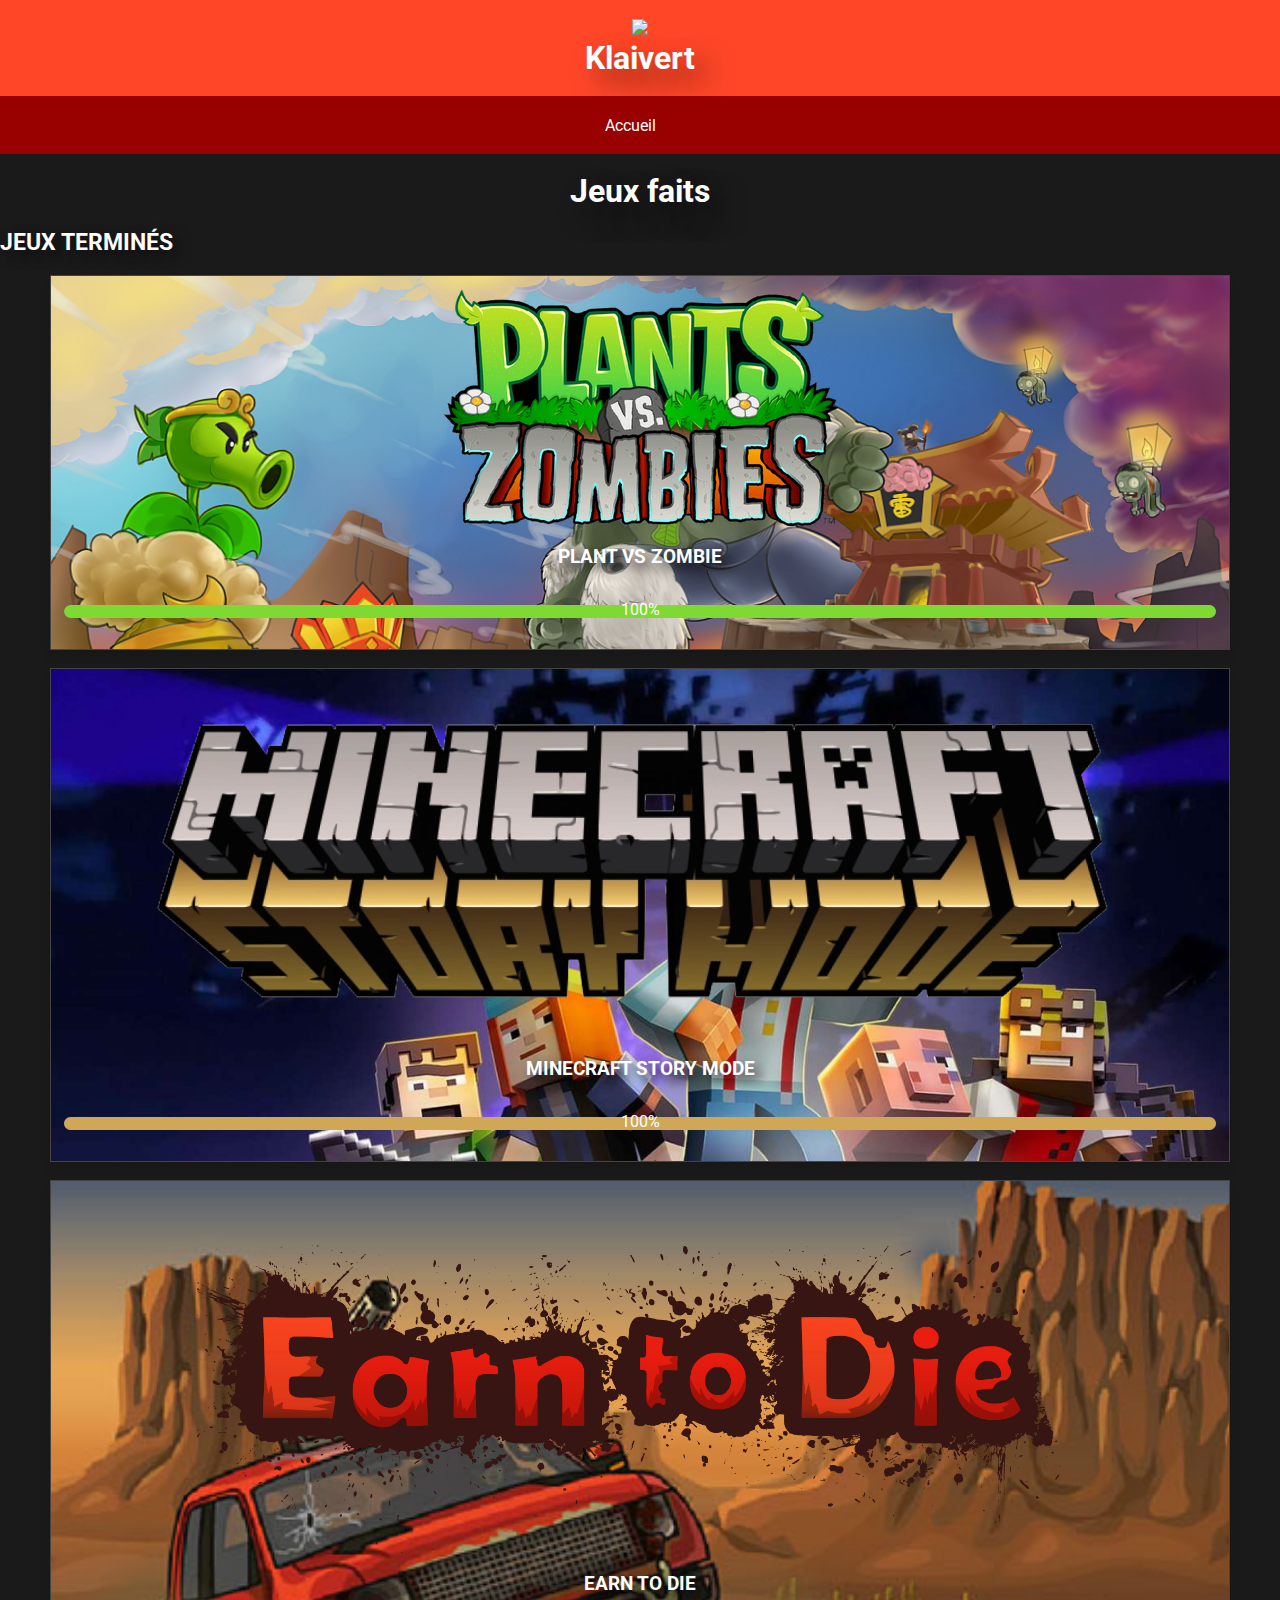
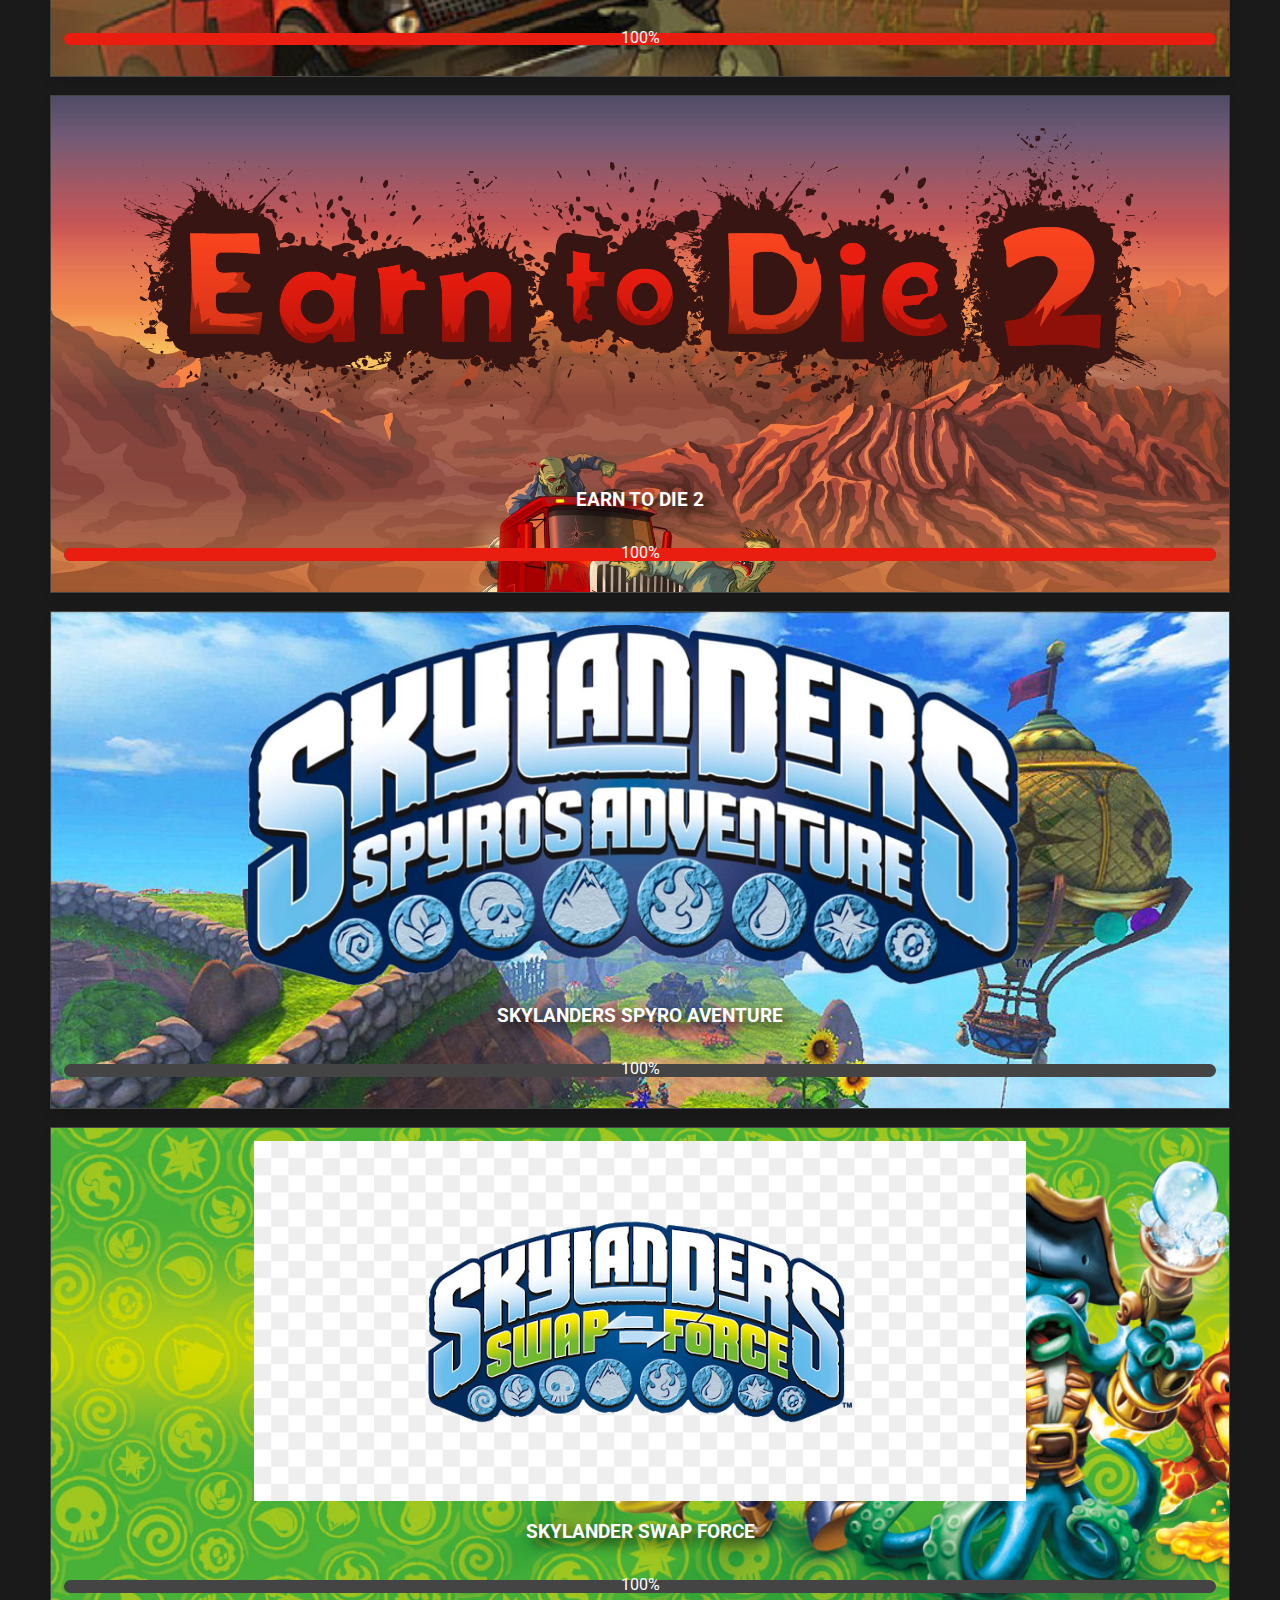
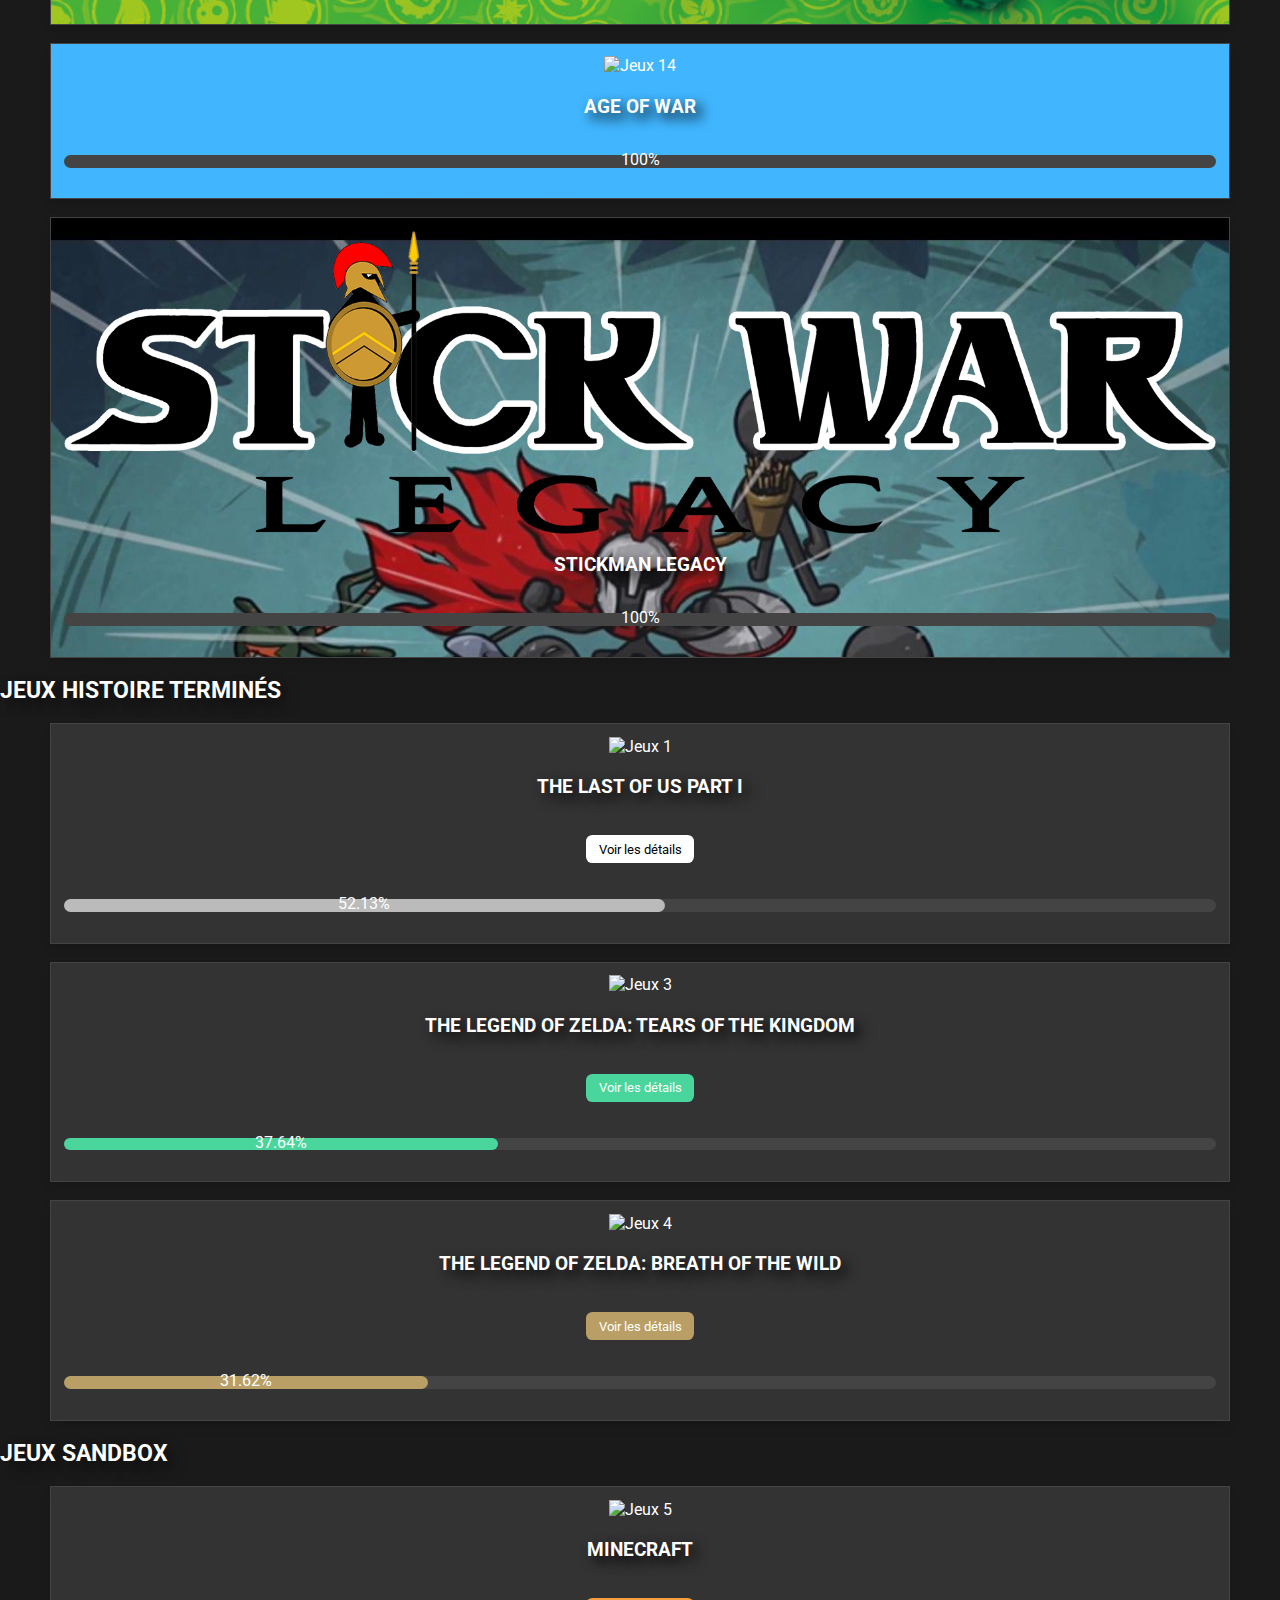
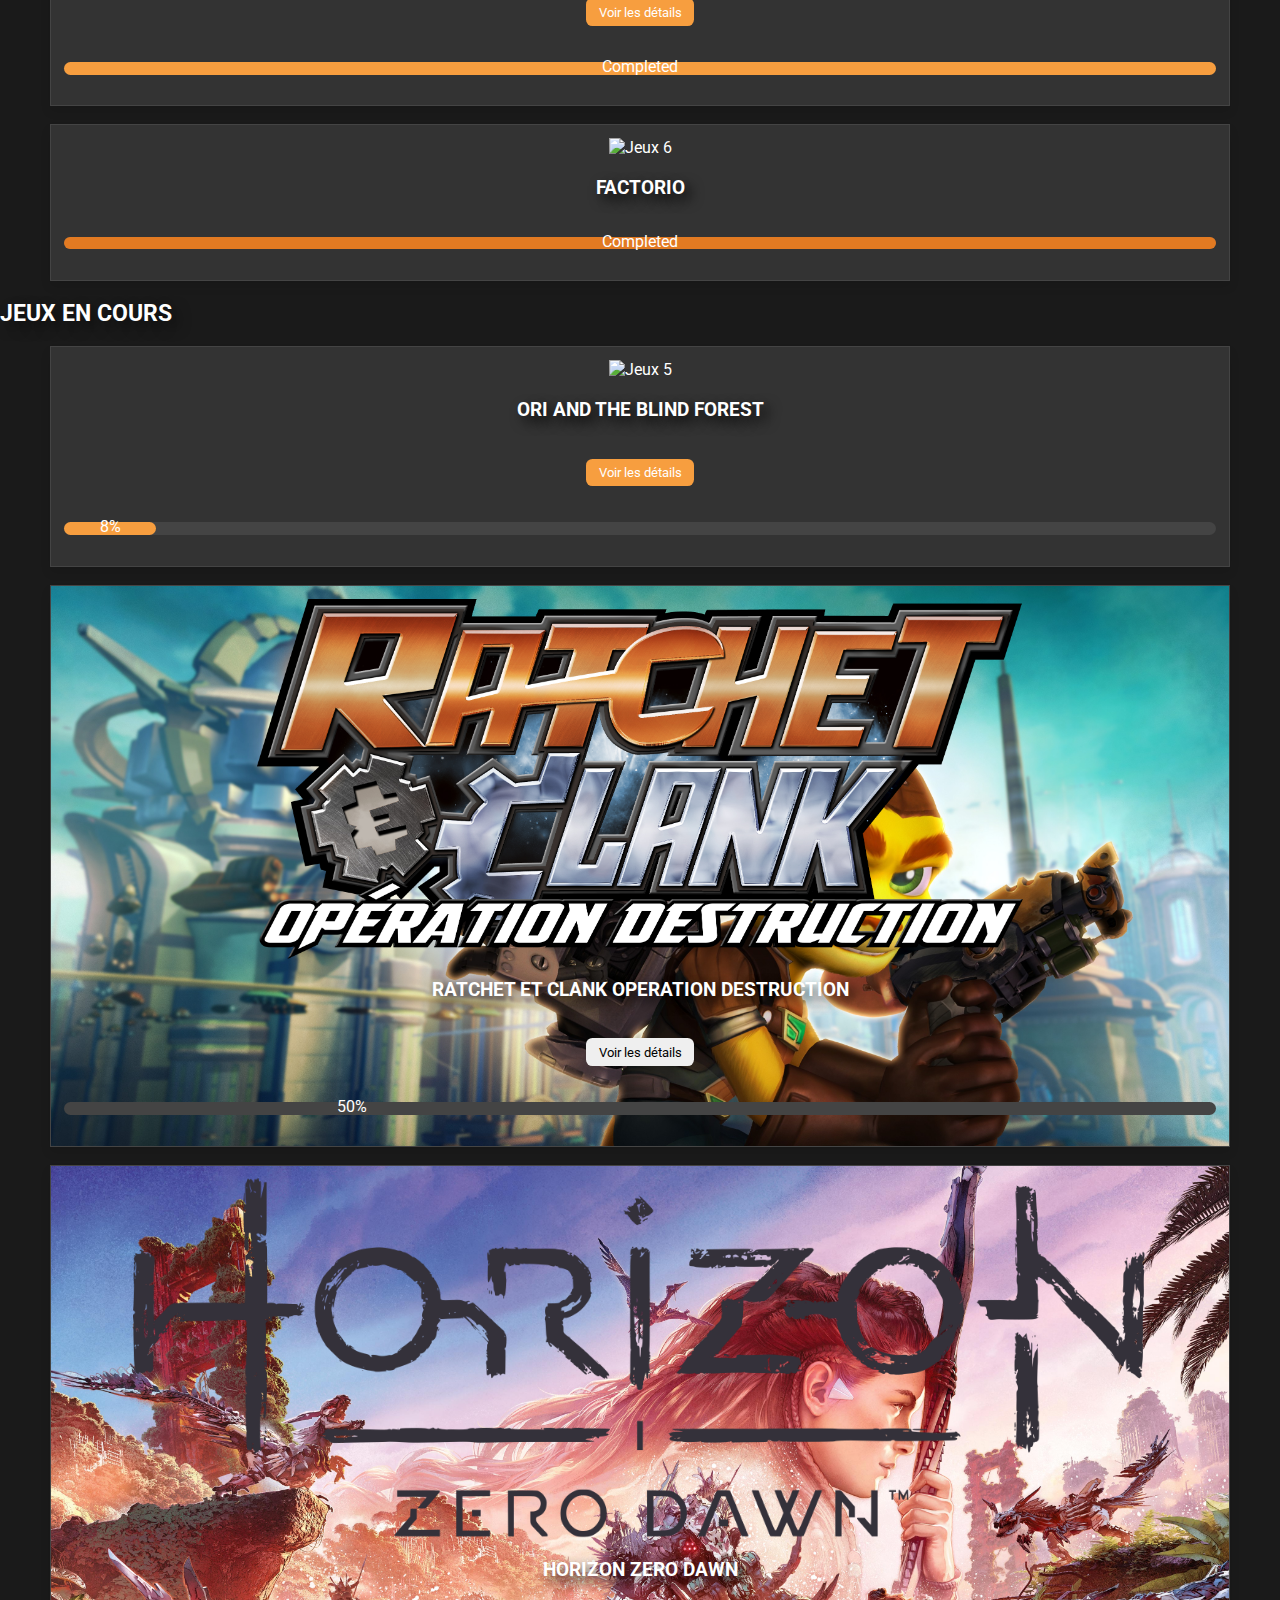
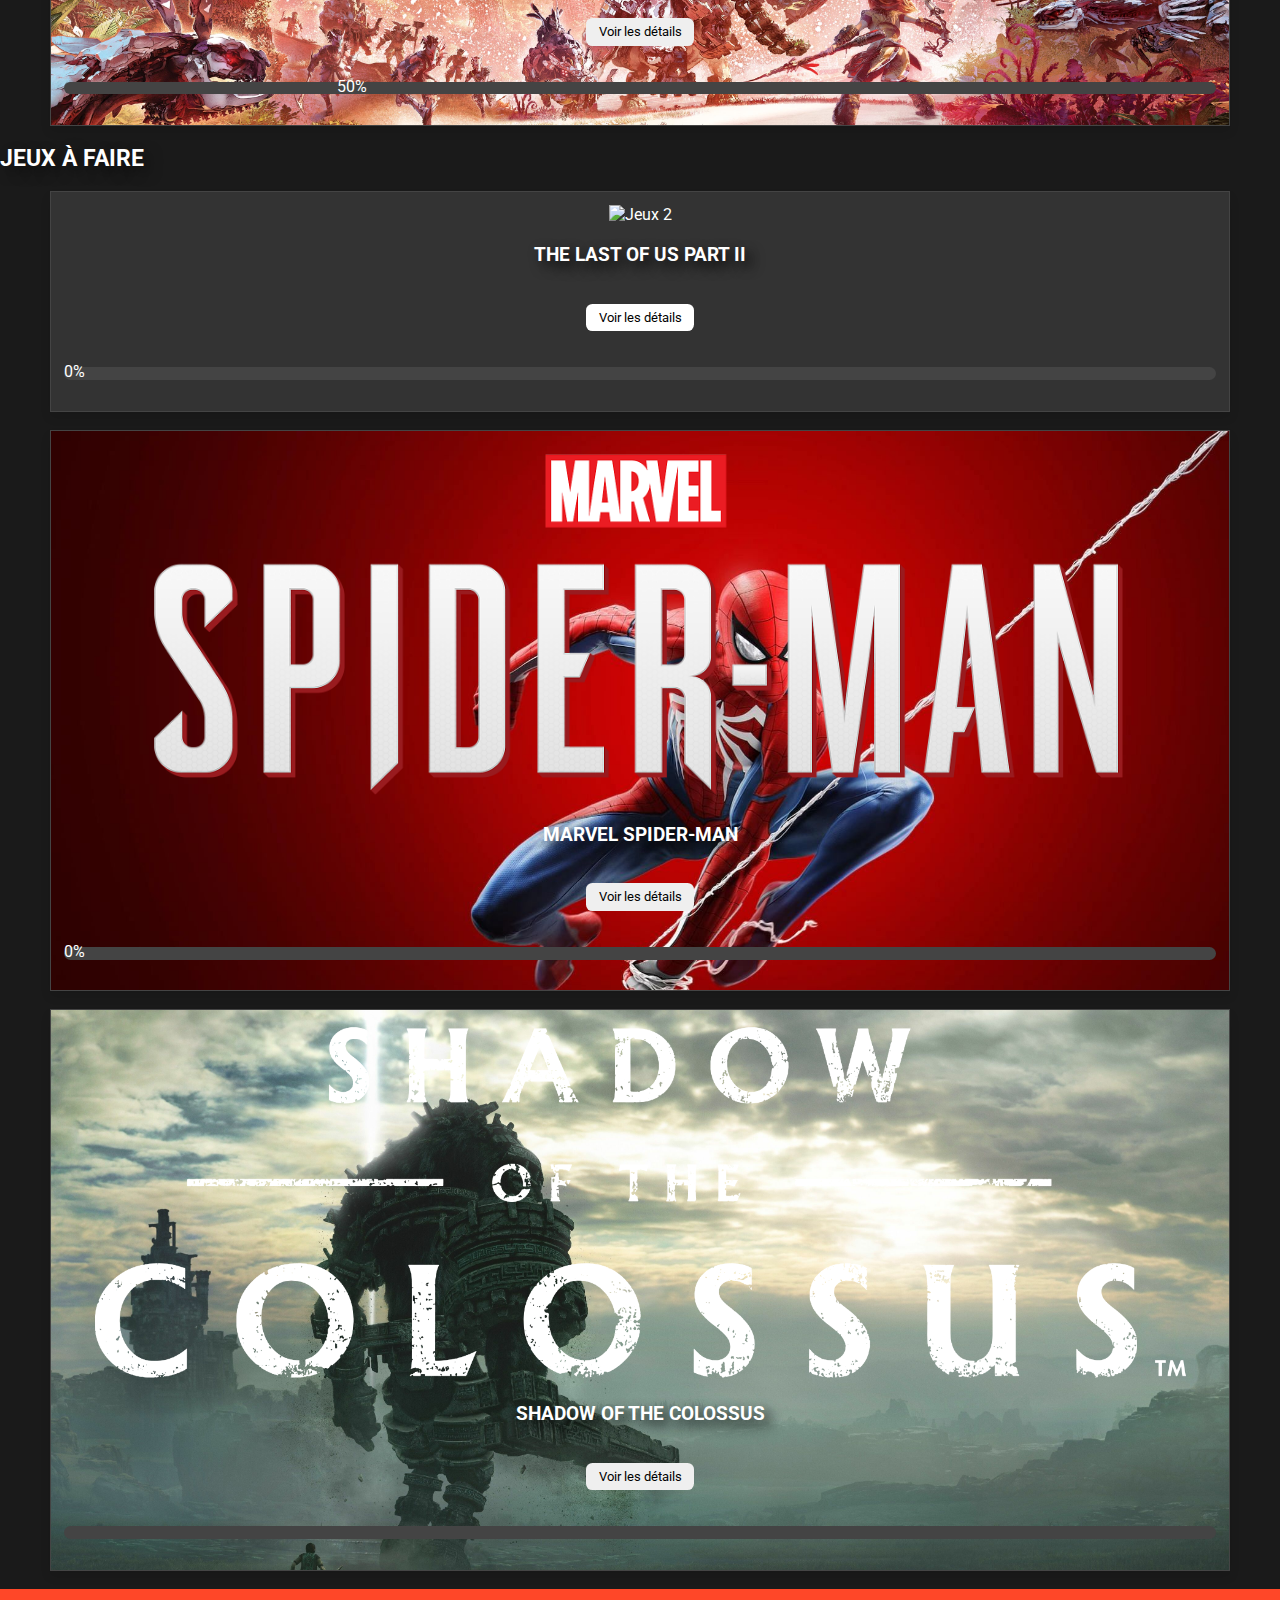
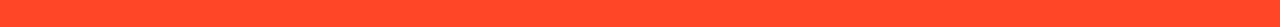
==== commit f754e99e: "Update klaivert.html" ====
--- a/klaivert.html
+++ b/klaivert.html
@@ -85,6 +85,24 @@
             </div>
         </div>
 
+        <div class="jeu" id="Ageofwar" data-progress="100%" data-background="Ageofwarbg.png">
+            <img class="logo" src="" alt="Jeux 14">
+            <h3>Age of War</h3>
+                
+            <div class="progress-bar">
+                <div class="progress" style="width: 50%;"></div>
+            </div>
+        </div>
+
+        <div class="jeu" id="stickmanlegacy" data-progress="100%" data-background="stickwarlegacybg.png">
+            <img class="logo" src="stickwarlegacy-logo.png" alt="Jeux 15">
+            <h3>Stickman Legacy</h3>
+                
+            <div class="progress-bar">
+                <div class="progress" style="width: 50%;"></div>
+            </div>
+        </div>
+
         <h2>Jeux Histoire terminés</h2>
         <div class="jeu" id="jeutlou" data-progress="52.13%" data-background="TLOUbg.png">
             <img class="logo" src="TLOUlogo.png" alt="Jeux 1">
@@ -244,6 +262,35 @@
             <button onclick="toggleDetails(5)">Voir les détails</button>
             <div id="details-jeu5" class="hidden-details">
                 <p>détails du jeu en cours.</p>
+            </div>
+            <div class="progress-bar">
+                <div class="progress" style="width: 75%;"></div>
+            </div>
+        </div>
+
+        <div class="jeu" id="Ratchetetclankoperationdestruction" data-progress="50%" data-background="Ratchetetclankoperationdestructionbg.png">
+            <img class="logo" src="logooperationdestruction.png" alt="Jeux 16">
+            <h3>Ratchet et clank operation destruction</h3>
+            <button onclick="toggleDetails(16)">Voir les détails</button>
+            <div id="details-jeu16" class="hidden-details">
+                <p>
+                    
+                </p>
+            </div>
+            <div class="progress-bar">
+                <div class="progress" style="width: 75%;"></div>
+            </div>
+        </div>
+
+        <div class="jeu" id="HorizonZeroDawn" data-progress="50%" data-background="horizonzerodawn.png">
+            <img class="logo" src="LogoHorizonZeroDawn.png" alt="Jeux 17">
+            <h3>Horizon Zero Dawn</h3>
+            <button onclick="toggleDetails(17)">Voir les détails</button>
+            <div id="details-jeu17" class="hidden-details">
+                
+                <p>
+                    
+                </p>
             </div>
             <div class="progress-bar">
                 <div class="progress" style="width: 75%;"></div>
@@ -281,6 +328,22 @@
                 <div class="progress" style="width: 100%;"></div>
             </div>
         </div>
+
+        <div class="jeu" id="sotc" data-progress="" data-background="sotcbg.png">
+            <img class="logo" src="sotclogo.png" alt="Jeux 18">
+            <h3>Shadow of the Colossus</h3>
+            <button onclick="toggleDetails(18)">Voir les détails</button>
+            <div id="details-jeu18" class="hidden-details">
+                
+                <p>
+                    
+                </p>
+            </div>
+            <div class="progress-bar">
+                <div class="progress" style="width: 75%;"></div>
+            </div>
+        </div>
+
         <!-- Ajouter d'autres jeux à faire ici -->
     </section>
 
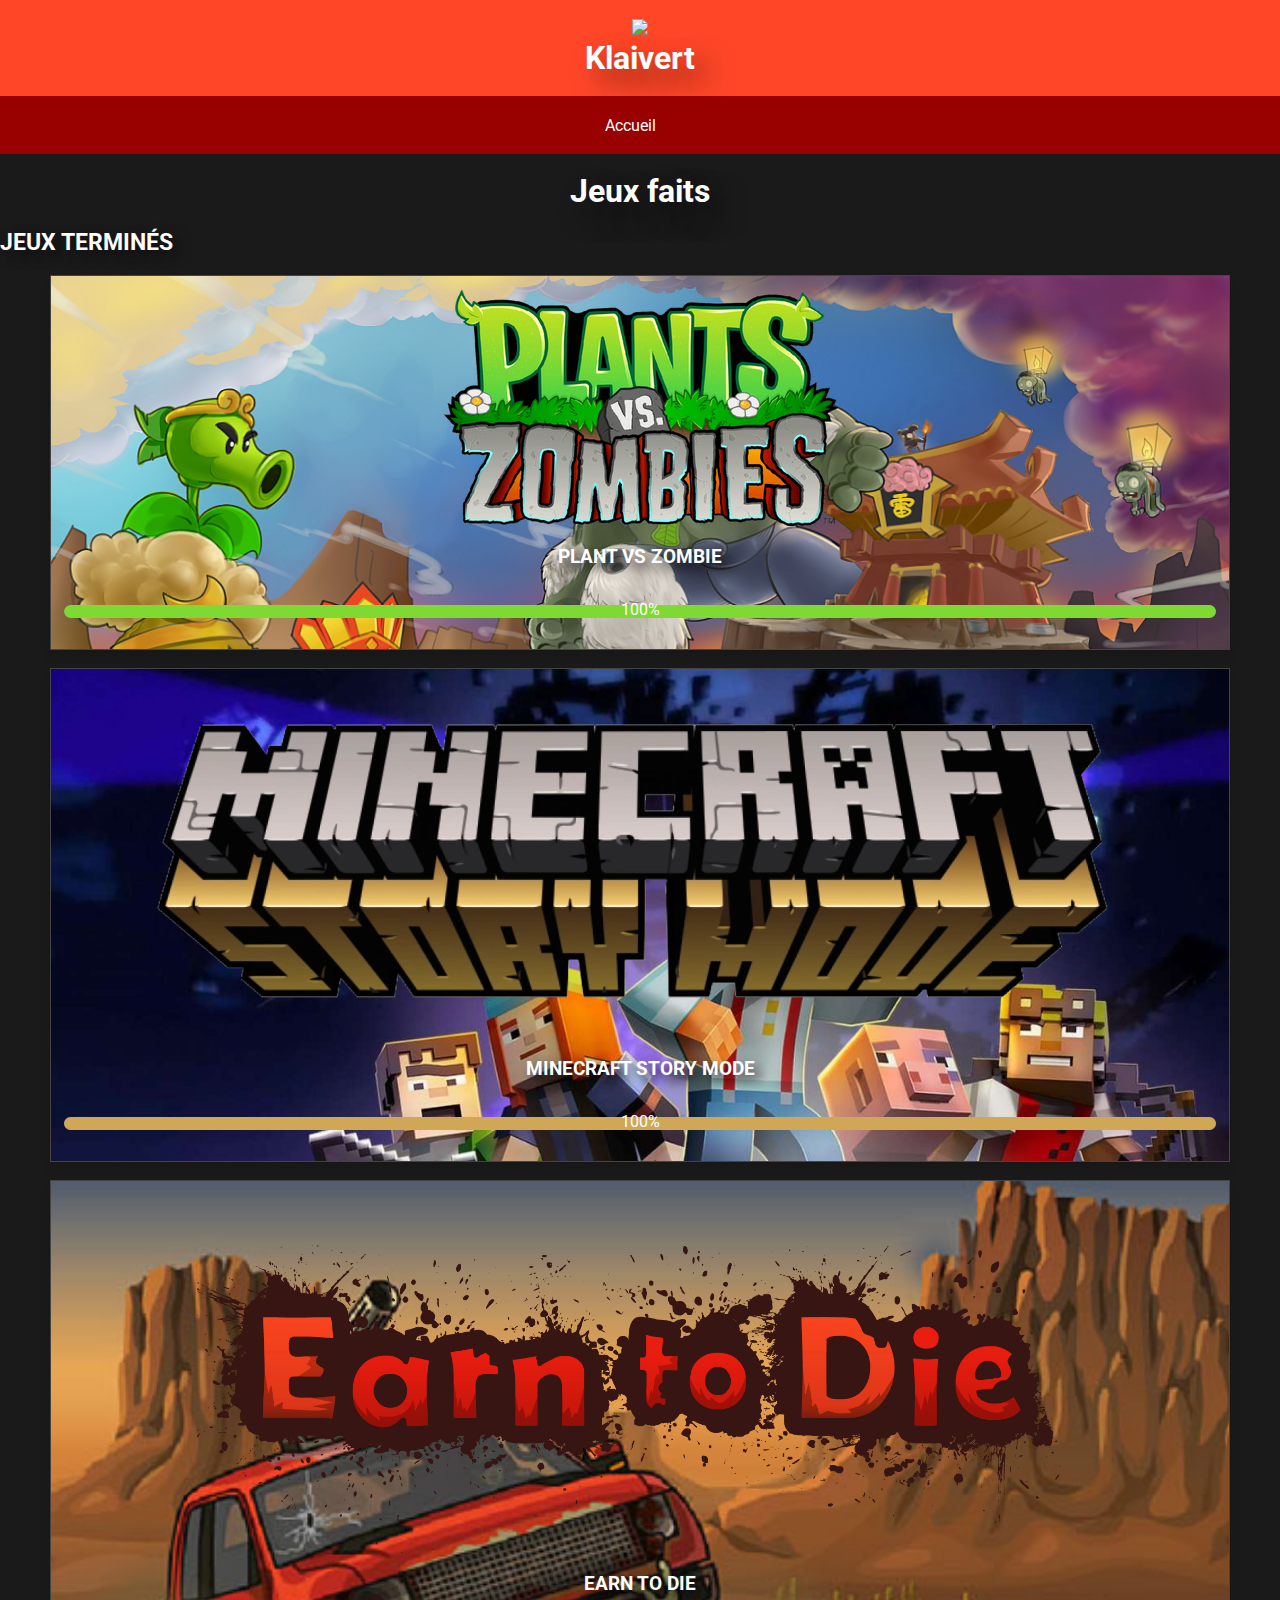
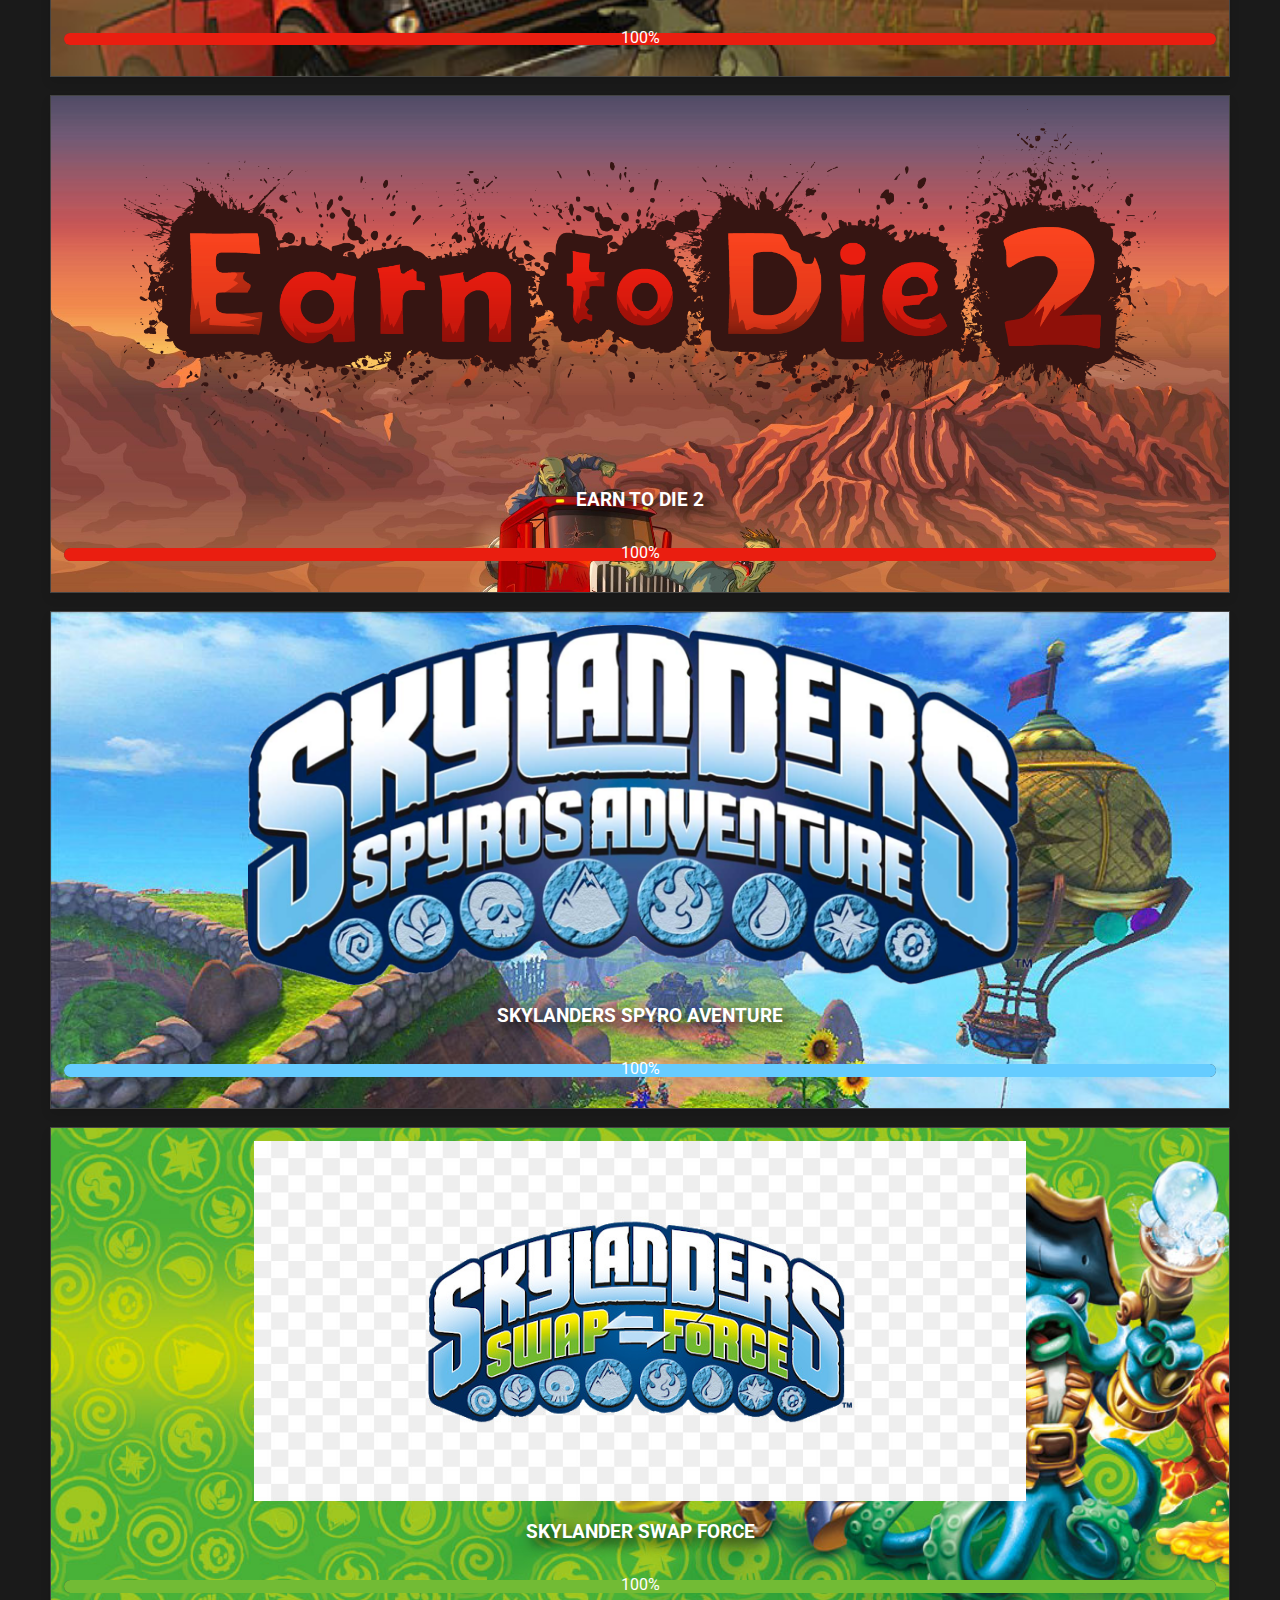
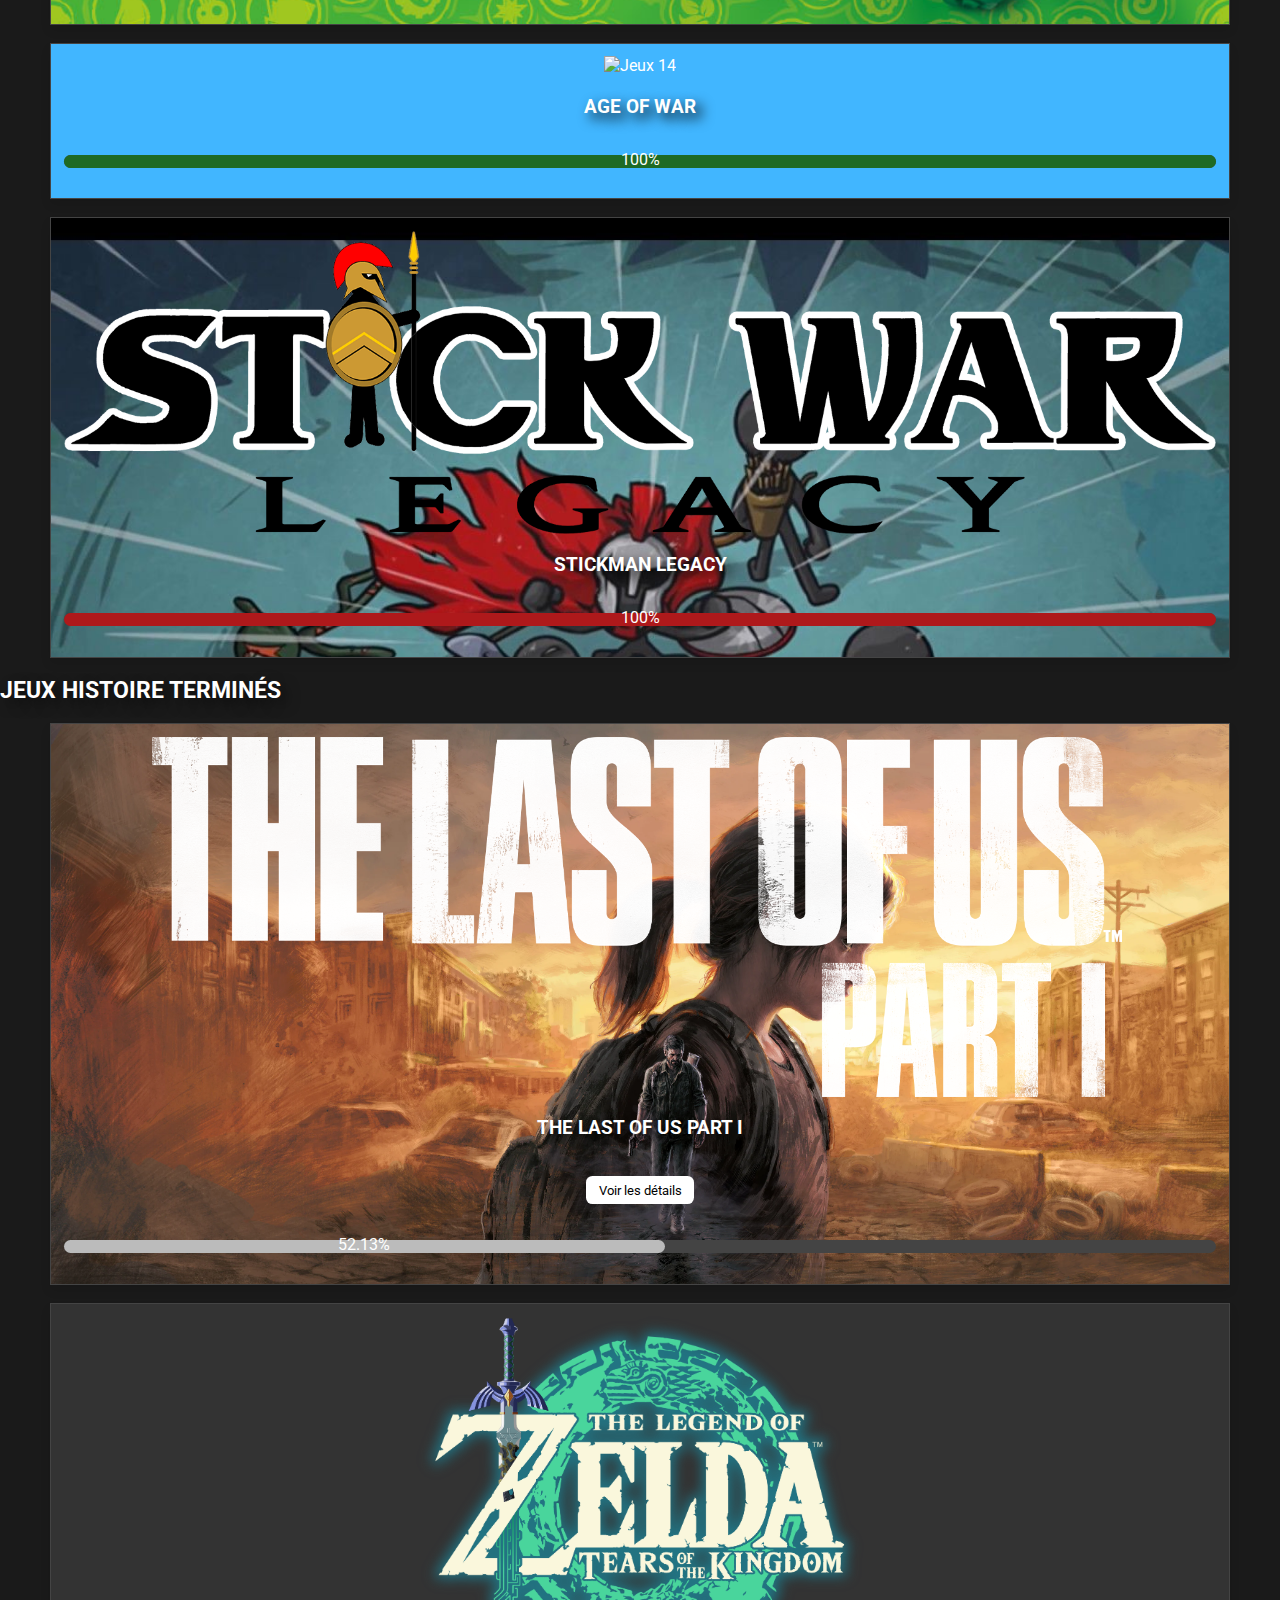
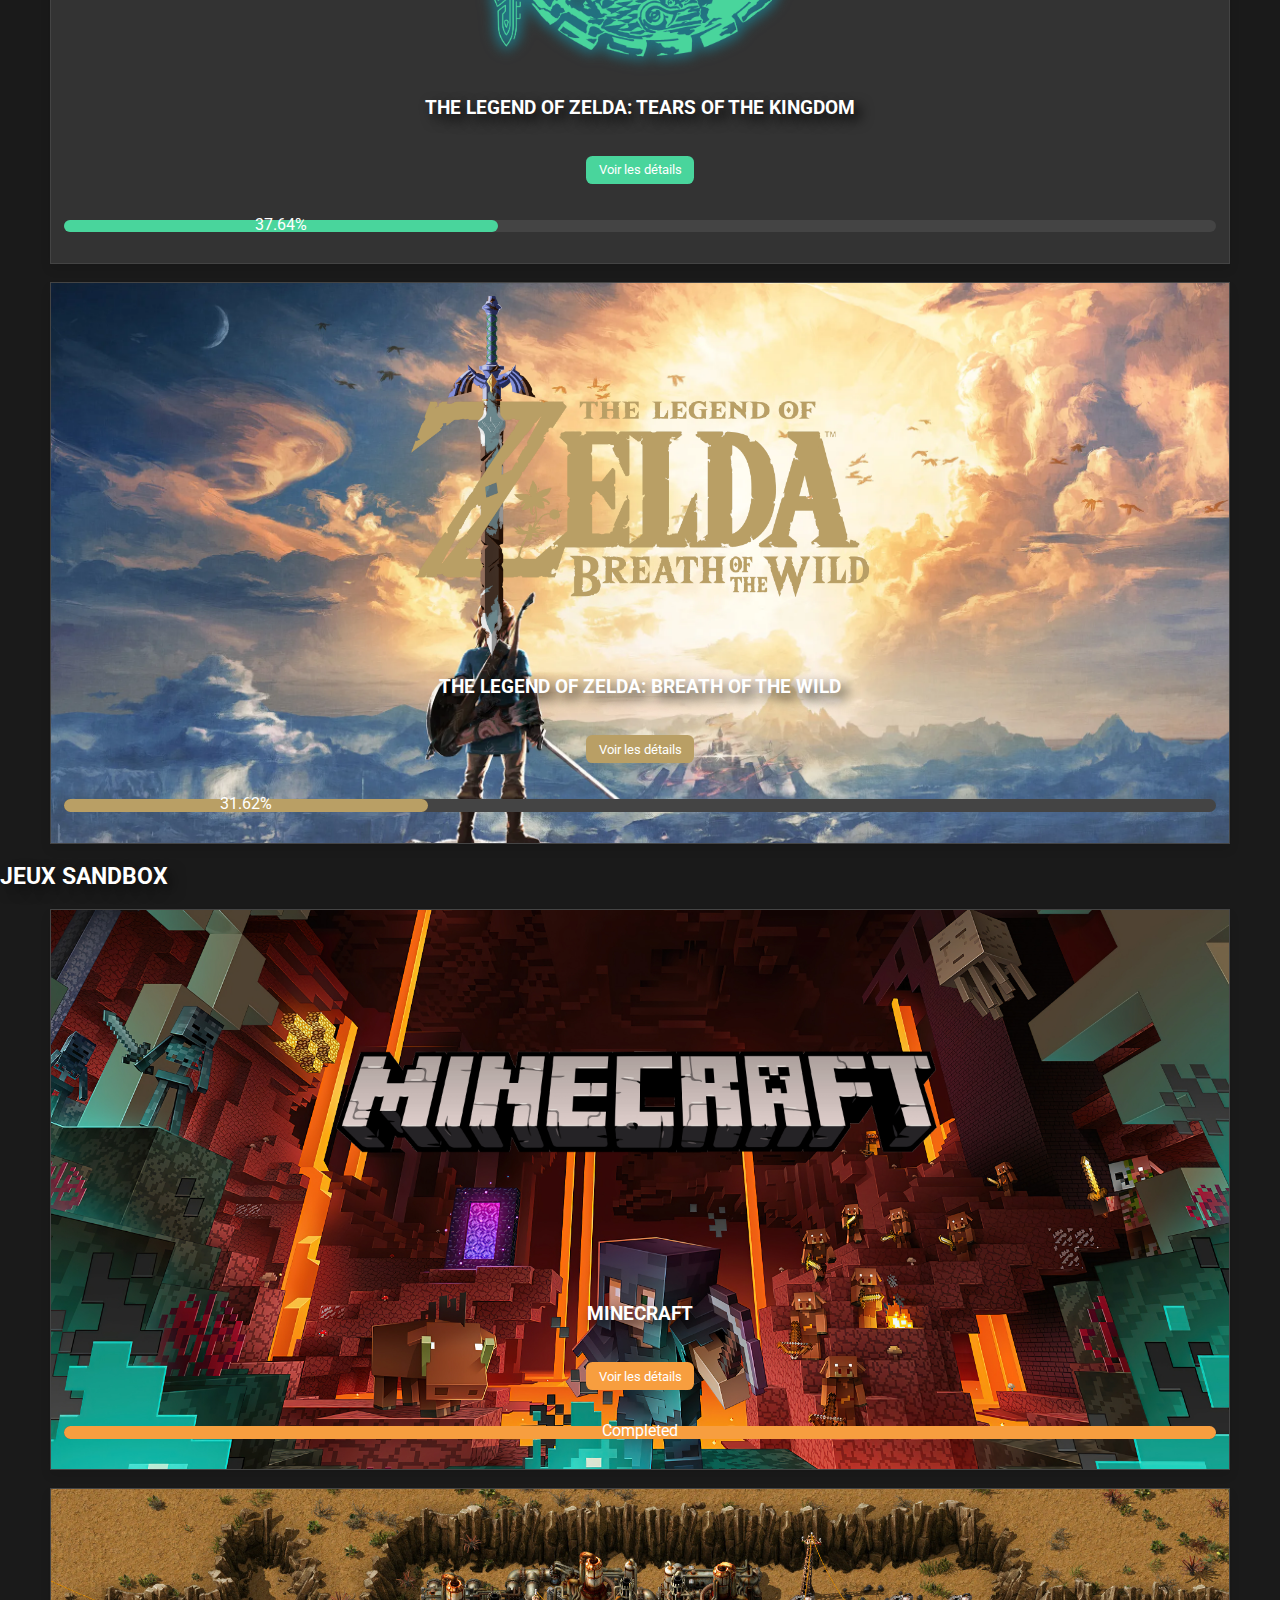
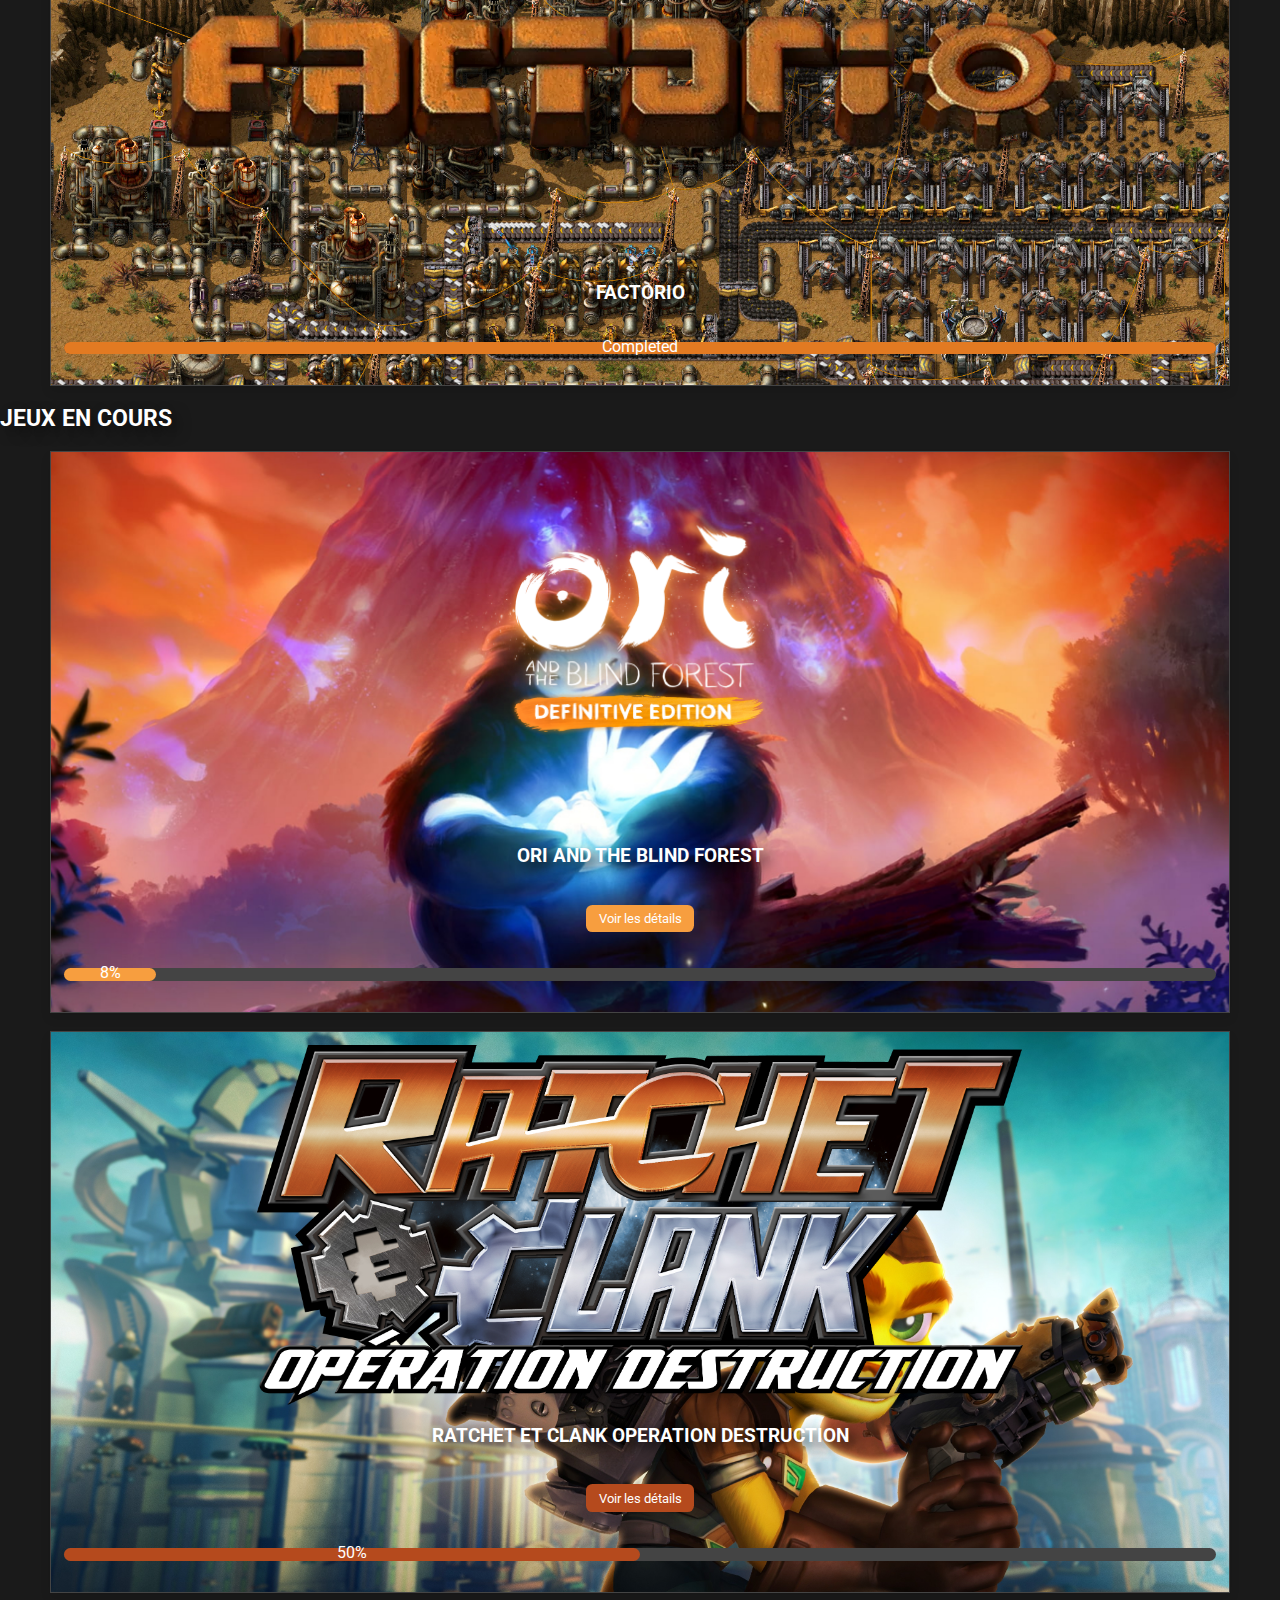
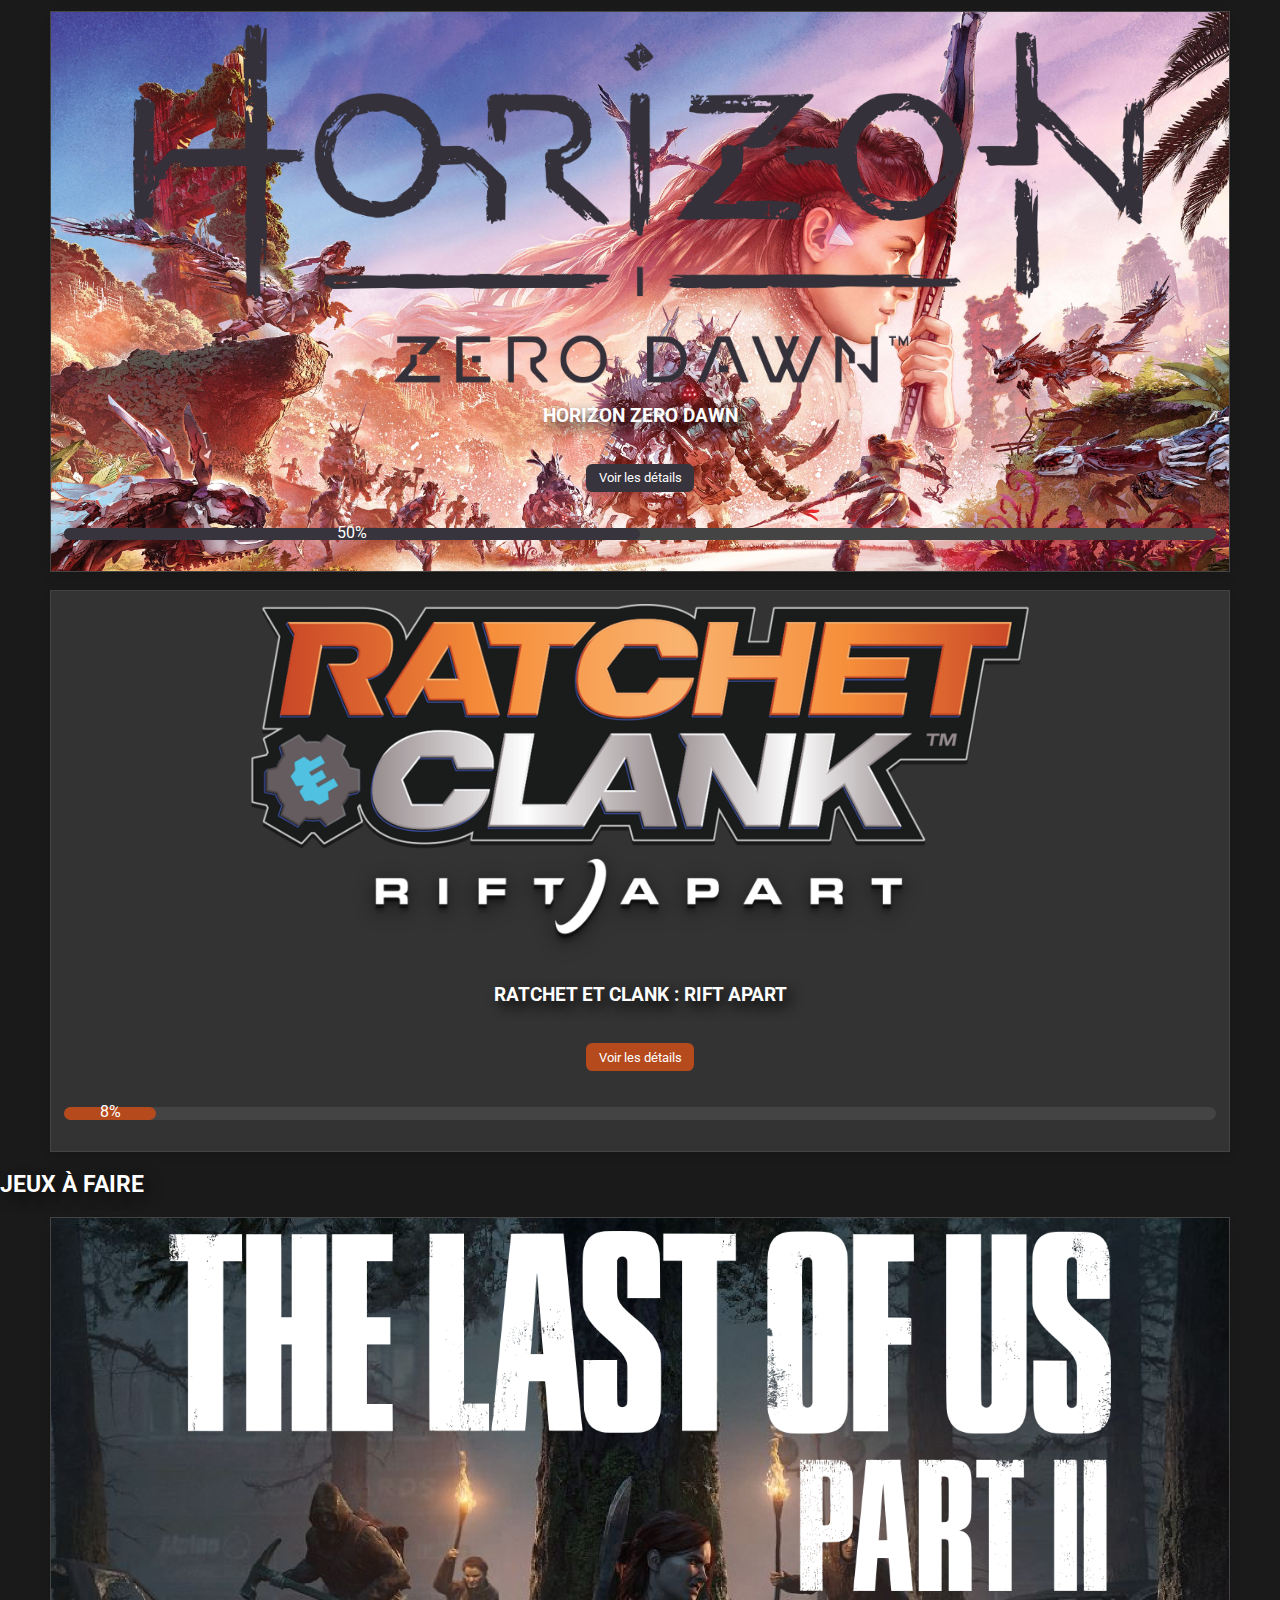
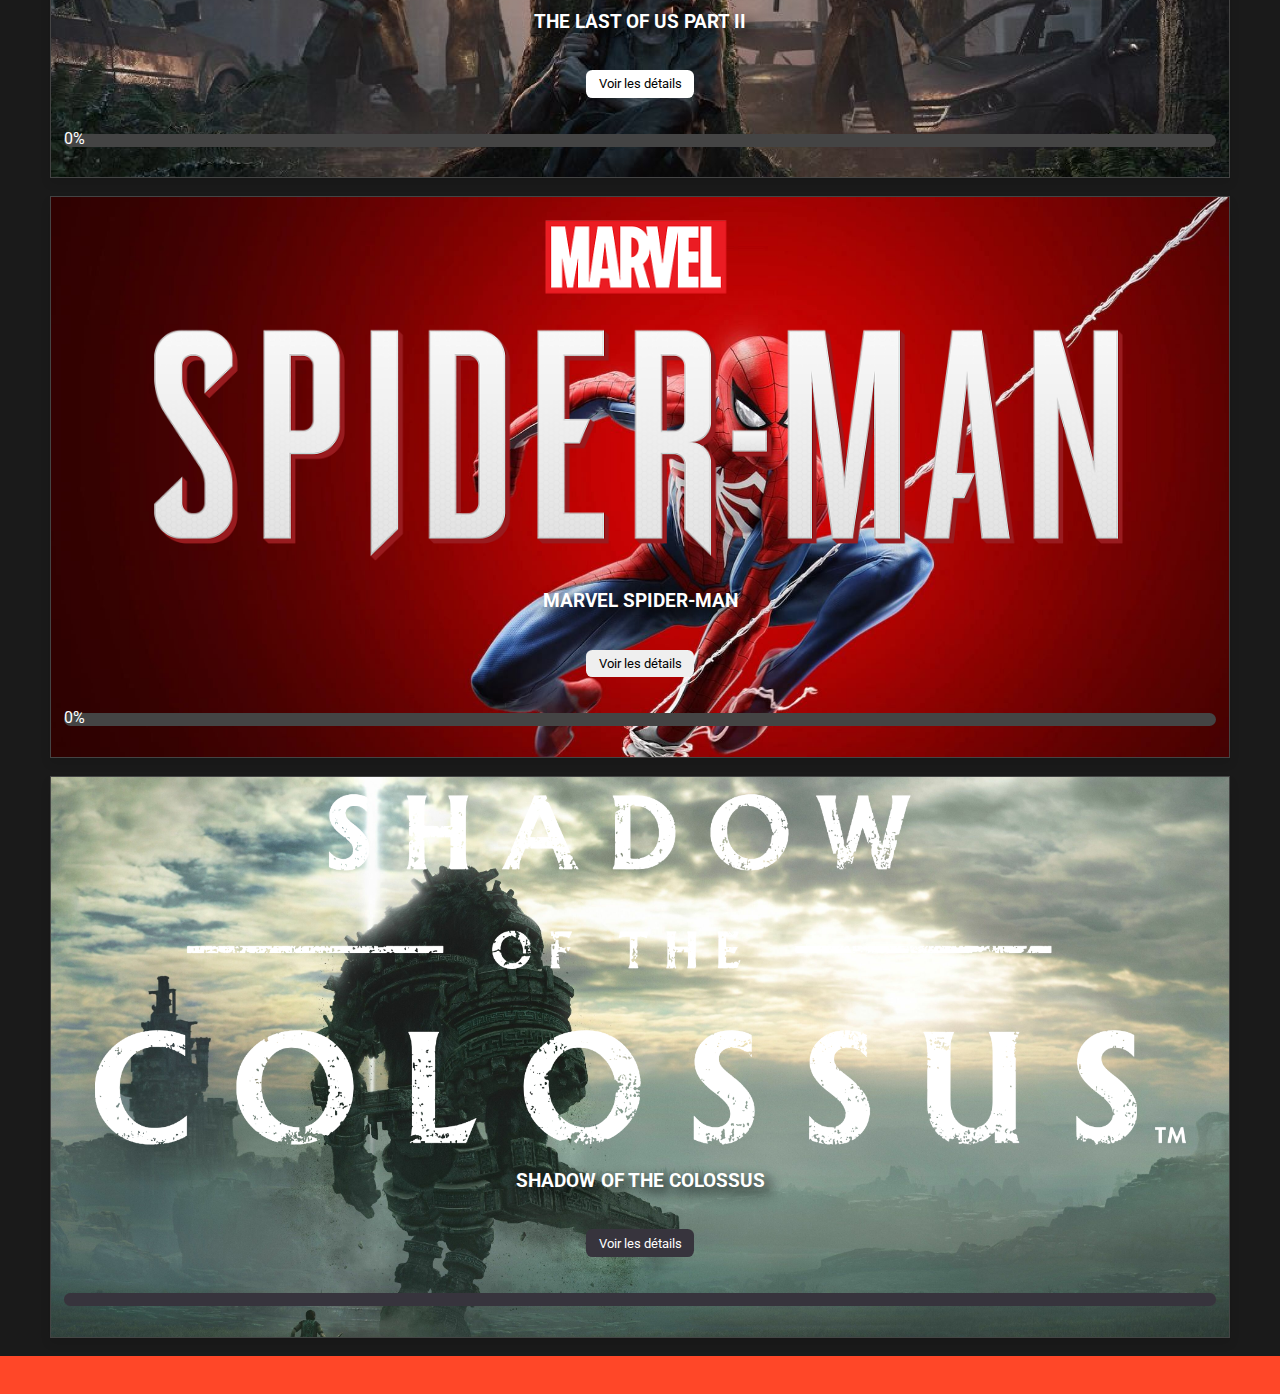
==== commit 1fcd128a: "file management" ====
--- a/klaivert.html
+++ b/klaivert.html
@@ -31,8 +31,8 @@
     <section id="jeux-finis">
         <h2>Jeux terminés</h2>
 
-        <div class="jeu" id="jeupvz" data-progress="100%" data-background="pvzbg.png">
-            <img class="logo" src="pvzlogo.png" alt="Jeux 8">
+        <div class="jeu" id="jeupvz" data-progress="100%" data-background="/background/pvz.png">
+            <img class="logo" src="/games_logo/pvz.png" alt="Jeux 8">
             <h3>Plant vs zombie</h3>
             
             <div class="progress-bar">
@@ -40,8 +40,8 @@
             </div>
         </div>
     
-        <div class="jeu" id="jeuMCSM" data-progress="100%" data-background="Minecraft_smbg.png">
-            <img class="logo" src="Minecraft_smlogo.png" alt="Jeux 9">
+        <div class="jeu" id="jeuMCSM" data-progress="100%" data-background="/background/Minecraft_sm.png">
+            <img class="logo" src="/games_logo/Minecraft_sm.png" alt="Jeux 9">
             <h3>Minecraft story mode</h3>
             
             <div class="progress-bar">
@@ -49,8 +49,8 @@
             </div>
         </div>
 
-        <div class="jeu" id="jeuEarntodie" data-progress="100%" data-background="ETObg.png">
-            <img class="logo" src="ETO.png" alt="Jeux 10">
+        <div class="jeu" id="jeuEarntodie" data-progress="100%" data-background="/background/ETO.png">
+            <img class="logo" src="/games_logo/ETO.png" alt="Jeux 10">
             <h3>Earn to die</h3>
             
             <div class="progress-bar">
@@ -58,8 +58,8 @@
             </div>
         </div>
 
-        <div class="jeu" id="jeuEarntodie" data-progress="100%" data-background="ETO2bg.png">
-            <img class="logo" src="ETO2.png" alt="Jeux 11">
+        <div class="jeu" id="jeuEarntodie" data-progress="100%" data-background="/background/ETO2.png">
+            <img class="logo" src="/games_logo/ETO2.png" alt="Jeux 11">
             <h3>Earn to die 2</h3>
                 
             <div class="progress-bar">
@@ -67,8 +67,8 @@
             </div>
         </div>
 
-        <div class="jeu" id="SkylandersSA" data-progress="100%" data-background="SkylanderSPbg.png">
-            <img class="logo" src="SkylanderSPlogo.png" alt="Jeux 12">
+        <div class="jeu" id="SkylandersSA" data-progress="100%" data-background="/background/SkylanderSA.png">
+            <img class="logo" src="/games_logo/SkylanderSA.png" alt="Jeux 12">
             <h3>Skylanders Spyro Aventure</h3>
                 
             <div class="progress-bar">
@@ -76,7 +76,7 @@
             </div>
         </div>
 
-        <div class="jeu" id="SkylandersSF" data-progress="100%" data-background="SkylanderSFbg.png">
+        <div class="jeu" id="SkylandersSF" data-progress="100%" data-background="/background/SkylanderSF.png">
             <img class="logo" src="SkylanderSFlogo.png" alt="Jeux 13">
             <h3>Skylander Swap Force</h3>
                 
@@ -85,7 +85,7 @@
             </div>
         </div>
 
-        <div class="jeu" id="Ageofwar" data-progress="100%" data-background="Ageofwarbg.png">
+        <div class="jeu" id="Ageofwar" data-progress="100%" data-background="/background/Ageofwar.png">
             <img class="logo" src="" alt="Jeux 14">
             <h3>Age of War</h3>
                 
@@ -94,8 +94,8 @@
             </div>
         </div>
 
-        <div class="jeu" id="stickmanlegacy" data-progress="100%" data-background="stickwarlegacybg.png">
-            <img class="logo" src="stickwarlegacy-logo.png" alt="Jeux 15">
+        <div class="jeu" id="stickmanlegacy" data-progress="100%" data-background="/background/stickwarlegacy.png">
+            <img class="logo" src="/games_logo/stickwarlegacy.png" alt="Jeux 15">
             <h3>Stickman Legacy</h3>
                 
             <div class="progress-bar">
@@ -104,8 +104,8 @@
         </div>
 
         <h2>Jeux Histoire terminés</h2>
-        <div class="jeu" id="jeutlou" data-progress="52.13%" data-background="TLOUbg.png">
-            <img class="logo" src="TLOUlogo.png" alt="Jeux 1">
+        <div class="jeu" id="jeutlou" data-progress="52.13%" data-background="/background/TLOU.png">
+            <img class="logo" src="/games_logo/TLOU.png" alt="Jeux 1">
             <h3>The Last of Us Part I</h3>
             <button onclick="toggleDetails(1)">Voir les détails</button>
             <div id="details-jeu1" class="hidden-details">
@@ -197,8 +197,8 @@
             </div>
         </div>
 
-        <div class="jeu" id="jeutotk" data-progress="37.64%" data-background="totkbg.png">
-            <img class="logo" src="totklogo.png" alt="Jeux 3">
+        <div class="jeu" id="jeutotk" data-progress="37.64%" data-background="/background/totk.png">
+            <img class="logo" src="/games_logo/totk.png" alt="Jeux 3">
             <h3>The Legend of Zelda: Tears of the Kingdom</h3>
             <button onclick="toggleDetails(3)">Voir les détails</button>
             <div id="details-jeu3" class="hidden-details">
@@ -211,8 +211,8 @@
             </div>
         </div>
 
-        <div class="jeu" id="jeubotw" data-progress="31.62%" data-background="botwbg.png">
-            <img class="logo" src="botwlogo.png" alt="Jeux 4">
+        <div class="jeu" id="jeubotw" data-progress="31.62%" data-background="/background/botw.png">
+            <img class="logo" src="/games_logo/botw.png" alt="Jeux 4">
             <h3>The Legend of Zelda: Breath of the Wild</h3>
             <button onclick="toggleDetails(4)">Voir les détails</button>
             <div id="details-jeu4" class="hidden-details">
@@ -228,8 +228,8 @@
 
         <h2>Jeux Sandbox</h2>
         
-        <div class="jeu" id="jeuMC" data-progress="Completed" data-background="MCbg.png">
-            <img class="logo" src="mclogo.png" alt="Jeux 5">
+        <div class="jeu" id="jeuMC" data-progress="Completed" data-background="/background/MC.png">
+            <img class="logo" src="/games_logo/mc.png" alt="Jeux 5">
             <h3>Minecraft</h3>
             <button onclick="toggleDetails(5)">Voir les détails</button>
             <div id="details-jeu5" class="hidden-details">
@@ -240,8 +240,8 @@
             </div>
         </div>
 
-        <div class="jeu" id="jeuFactorio" data-progress="Completed" data-background="factoriobg.png">
-            <img class="logo" src="Factoriologo.png" alt="Jeux 6">
+        <div class="jeu" id="jeuFactorio" data-progress="Completed" data-background="/background/factorio.png">
+            <img class="logo" src="/games_logo/Factorio.png" alt="Jeux 6">
             <h3>Factorio</h3>
             <div class="progress-bar">
                 <div class="progress" style="width: 100%;"></div>
@@ -256,8 +256,8 @@
     <section id="jeux-en-cours">
         <h2>Jeux en cours</h2>
 
-        <div class="jeu" id="jeuoritbf" data-progress="8%" data-background="oriTBF.png">
-            <img class="logo" src="oriTBFlogo.png" alt="Jeux 5">
+        <div class="jeu" id="jeuoritbf" data-progress="8%" data-background="/background/oriTBF.png">
+            <img class="logo" src="/games_logo/oriTBF.png" alt="Jeux 5">
             <h3>Ori and the Blind Forest</h3>
             <button onclick="toggleDetails(5)">Voir les détails</button>
             <div id="details-jeu5" class="hidden-details">
@@ -268,8 +268,8 @@
             </div>
         </div>
 
-        <div class="jeu" id="Ratchetetclankoperationdestruction" data-progress="50%" data-background="Ratchetetclankoperationdestructionbg.png">
-            <img class="logo" src="logooperationdestruction.png" alt="Jeux 16">
+        <div class="jeu" id="Ratchetetclankoperationdestruction" data-progress="50%" data-background="/background/Ratchet_et_clank_operation_destruction.png">
+            <img class="logo" src="/games_logo/operation_destruction.png" alt="Jeux 16">
             <h3>Ratchet et clank operation destruction</h3>
             <button onclick="toggleDetails(16)">Voir les détails</button>
             <div id="details-jeu16" class="hidden-details">
@@ -282,8 +282,8 @@
             </div>
         </div>
 
-        <div class="jeu" id="HorizonZeroDawn" data-progress="50%" data-background="horizonzerodawn.png">
-            <img class="logo" src="LogoHorizonZeroDawn.png" alt="Jeux 17">
+        <div class="jeu" id="HorizonZeroDawn" data-progress="50%" data-background="/background/horizonzerodawn.png">
+            <img class="logo" src="/games_logo/HorizonZeroDawn.png" alt="Jeux 17">
             <h3>Horizon Zero Dawn</h3>
             <button onclick="toggleDetails(17)">Voir les détails</button>
             <div id="details-jeu17" class="hidden-details">
@@ -297,14 +297,29 @@
             </div>
         </div>
 
+        <div class="jeu" id="ratchetclankriftapart" data-progress="8%" data-background="/background/ratchet_et_clank_rift_apart.png">
+            <img class="logo" src="/games_logo/Ratchet_et_Clank_Rift_Apart.png" alt="Jeux 19">
+            <h3>Ratchet et Clank : Rift Apart</h3>
+            <button onclick="toggleDetails(19)">Voir les détails</button>
+            <div id="details-jeu19" class="hidden-details">
+                
+                <p>
+                    
+                </p>
+            </div>
+            <div class="progress-bar">
+                <div class="progress" style="width: 75%;"></div>
+            </div>
+        </div>
+
         <!-- Ajouter d'autres jeux en cours ici -->
     </section>
 
     <!-- Section "Jeux à faire" -->
     <section id="jeux-a-faire">
         <h2>Jeux à faire</h2>
-        <div class="jeu" id="jeutlou2" data-progress="0%" data-background="TLOU2bg.png">
-            <img class="logo" src="TLOU2logo.png" alt="Jeux 2">
+        <div class="jeu" id="jeutlou2" data-progress="0%" data-background="/background/TLOU2.png">
+            <img class="logo" src="/games_logo/TLOU2.png" alt="Jeux 2">
             <h3>The Last of Us Part II</h3>
             <button onclick="toggleDetails(2)">Voir les détails</button>
             <div id="details-jeu2" class="hidden-details">
@@ -316,8 +331,8 @@
             </div>
         </div>
 
-        <div class="jeu" id="jeutSpiderman" data-progress="0%" data-background="Marvel_Spider-Man_bg.png">
-            <img class="logo" src="Marvel_Spider-Man_Logo.png" alt="Jeux 7">
+        <div class="jeu" id="jeutSpiderman" data-progress="0%" data-background="/background/Marvel_Spider-Man.png">
+            <img class="logo" src="/games_logo/Marvel_Spider-Man.png" alt="Jeux 7">
             <h3>Marvel Spider-Man</h3>
             <button onclick="toggleDetails(7)">Voir les détails</button>
             <div id="details-jeu7" class="hidden-details">
@@ -329,8 +344,8 @@
             </div>
         </div>
 
-        <div class="jeu" id="sotc" data-progress="" data-background="sotcbg.png">
-            <img class="logo" src="sotclogo.png" alt="Jeux 18">
+        <div class="jeu" id="sotc" data-progress="" data-background="/background/sotc.png">
+            <img class="logo" src="/games_logo/sotc.png" alt="Jeux 18">
             <h3>Shadow of the Colossus</h3>
             <button onclick="toggleDetails(18)">Voir les détails</button>
             <div id="details-jeu18" class="hidden-details">
--- a/jeu.css
+++ b/jeu.css
@@ -387,6 +387,141 @@
     background-color: #AB120A;
 }
 
+#jeuEarntodie button {
+    background-color: #EA1E10;
+    color: #000000;
+}
+#jeuEarntodie .progress {
+    background-color: #EA1E10;
+}
+#jeuEarntodie h3:hover {
+    color: #EA1E10;
+    -webkit-text-stroke: 1px #EA1E10
+}
+#jeuEarntodie button:hover {
+    background-color: #66ccff;
+}
+
+#SkylandersSA button {
+    background-color: #66ccff;
+    color: #000000;
+}
+#SkylandersSA .progress {
+    background-color: #66ccff;
+}
+#SkylandersSA h3:hover {
+    color: #66ccff;
+    -webkit-text-stroke: 1px #66ccff
+}
+#SkylandersSA button:hover {
+    background-color: #6699ff;
+}
+
+
+#SkylandersSF button {
+    background-color: #72bb35;
+    color: #000000;
+}
+#SkylandersSF .progress {
+    background-color: #72bb35;
+}
+#SkylandersSF h3:hover {
+    color: #72bb35;
+    -webkit-text-stroke: 1px #72bb35
+}
+#SkylandersSF button:hover {
+    background-color: #fcef02;
+}
+
+#Ageofwar button {
+    background-color: #1e6a25;
+    color: #ffffff;
+}
+#Ageofwar .progress {
+    background-color: #1e6a25;
+}
+#Ageofwar h3:hover {
+    color: #1e6a25;
+    -webkit-text-stroke: 1px #1e6a25
+}
+#Ageofwar button:hover {
+    background-color: #1e6a25;
+}
+
+#stickmanlegacy button {
+    background-color: #ae191b;
+    color: #ffffff;
+}
+#stickmanlegacy .progress {
+    background-color: #ae191b;
+}
+#stickmanlegacy h3:hover {
+    color: #ae191b;
+    -webkit-text-stroke: 1px #ae191b
+}
+#stickmanlegacy button:hover {
+    background-color: #7a171c;
+}
+
+#Ratchetetclankoperationdestruction button {
+    background-color: #b54a1d;
+    color: #ffffff;
+}
+#Ratchetetclankoperationdestruction .progress {
+    background-color: #b54a1d;
+}
+#Ratchetetclankoperationdestruction h3:hover {
+    color: #b54a1d;
+    -webkit-text-stroke: 1px #b54a1d
+}
+#Ratchetetclankoperationdestruction button:hover {
+    background-color: #485577;
+}
+
+#HorizonZeroDawn button {
+    background-color: #37343d;
+    color: #ffffff;
+}
+#HorizonZeroDawn .progress {
+    background-color: #37343d;
+}
+#HorizonZeroDawn h3:hover {
+    color: #37343d;
+    -webkit-text-stroke: 1px #37343d
+}
+#HorizonZeroDawn button:hover {
+    background-color: #333333;
+}
+
+#sotc button {
+    background-color: #37343d;
+    color: #ffffff;
+}
+#sotc .progress {
+    background-color: #37343d;
+}
+#sotc h3:hover {
+    color: #37343d;
+    -webkit-text-stroke: 1px #37343d
+}
+#sotc button:hover {
+    background-color: #333333;
+}
+
+#ratchetclankriftapart button {
+    background-color: #b54a1d;
+    color: #ffffff;
+}
+#ratchetclankriftapart .progress {
+    background-color: #b54a1d;
+}
+#ratchetclankriftapart h3:hover {
+    color: #b54a1d;
+    -webkit-text-stroke: 1px #b54a1d
+}
+#ratchetclankriftapart button:hover {
+    background-color: #485577;
+}
 /*fin du styles pour les jeux */
 
 footer {
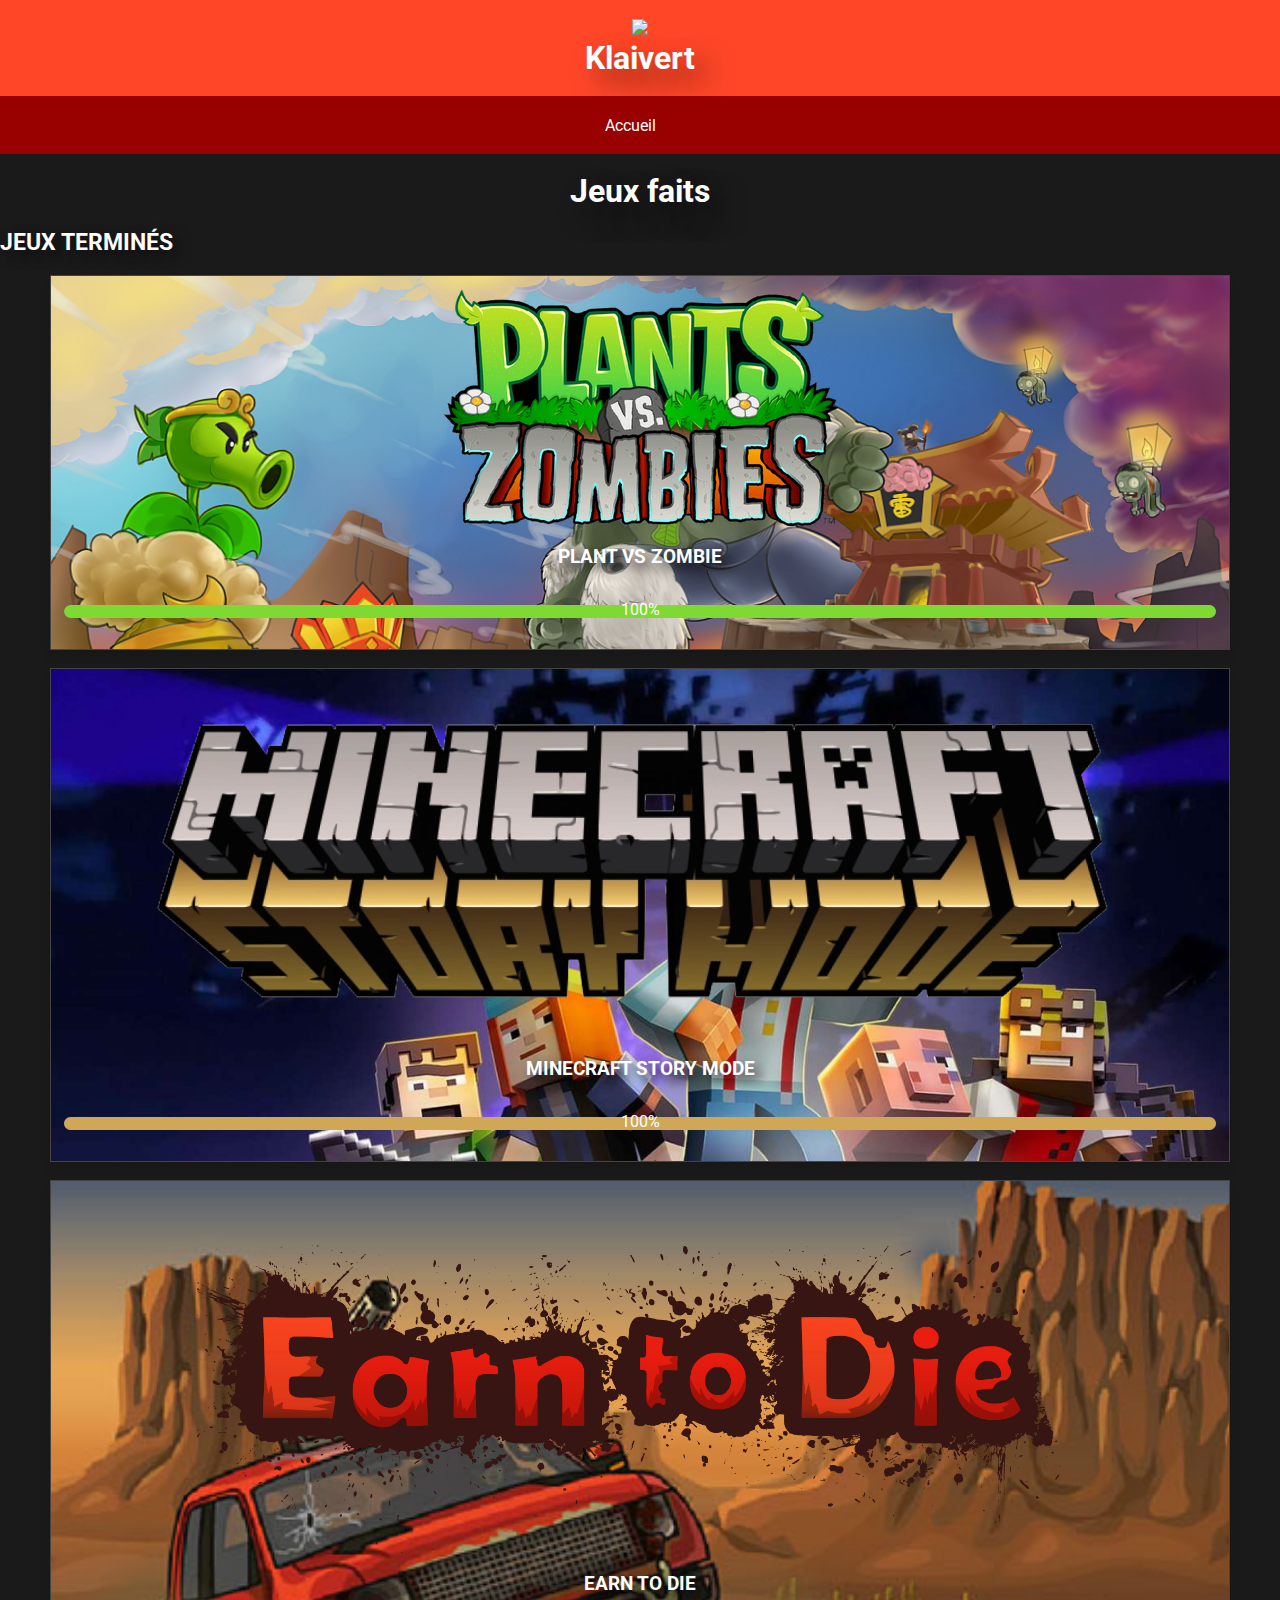
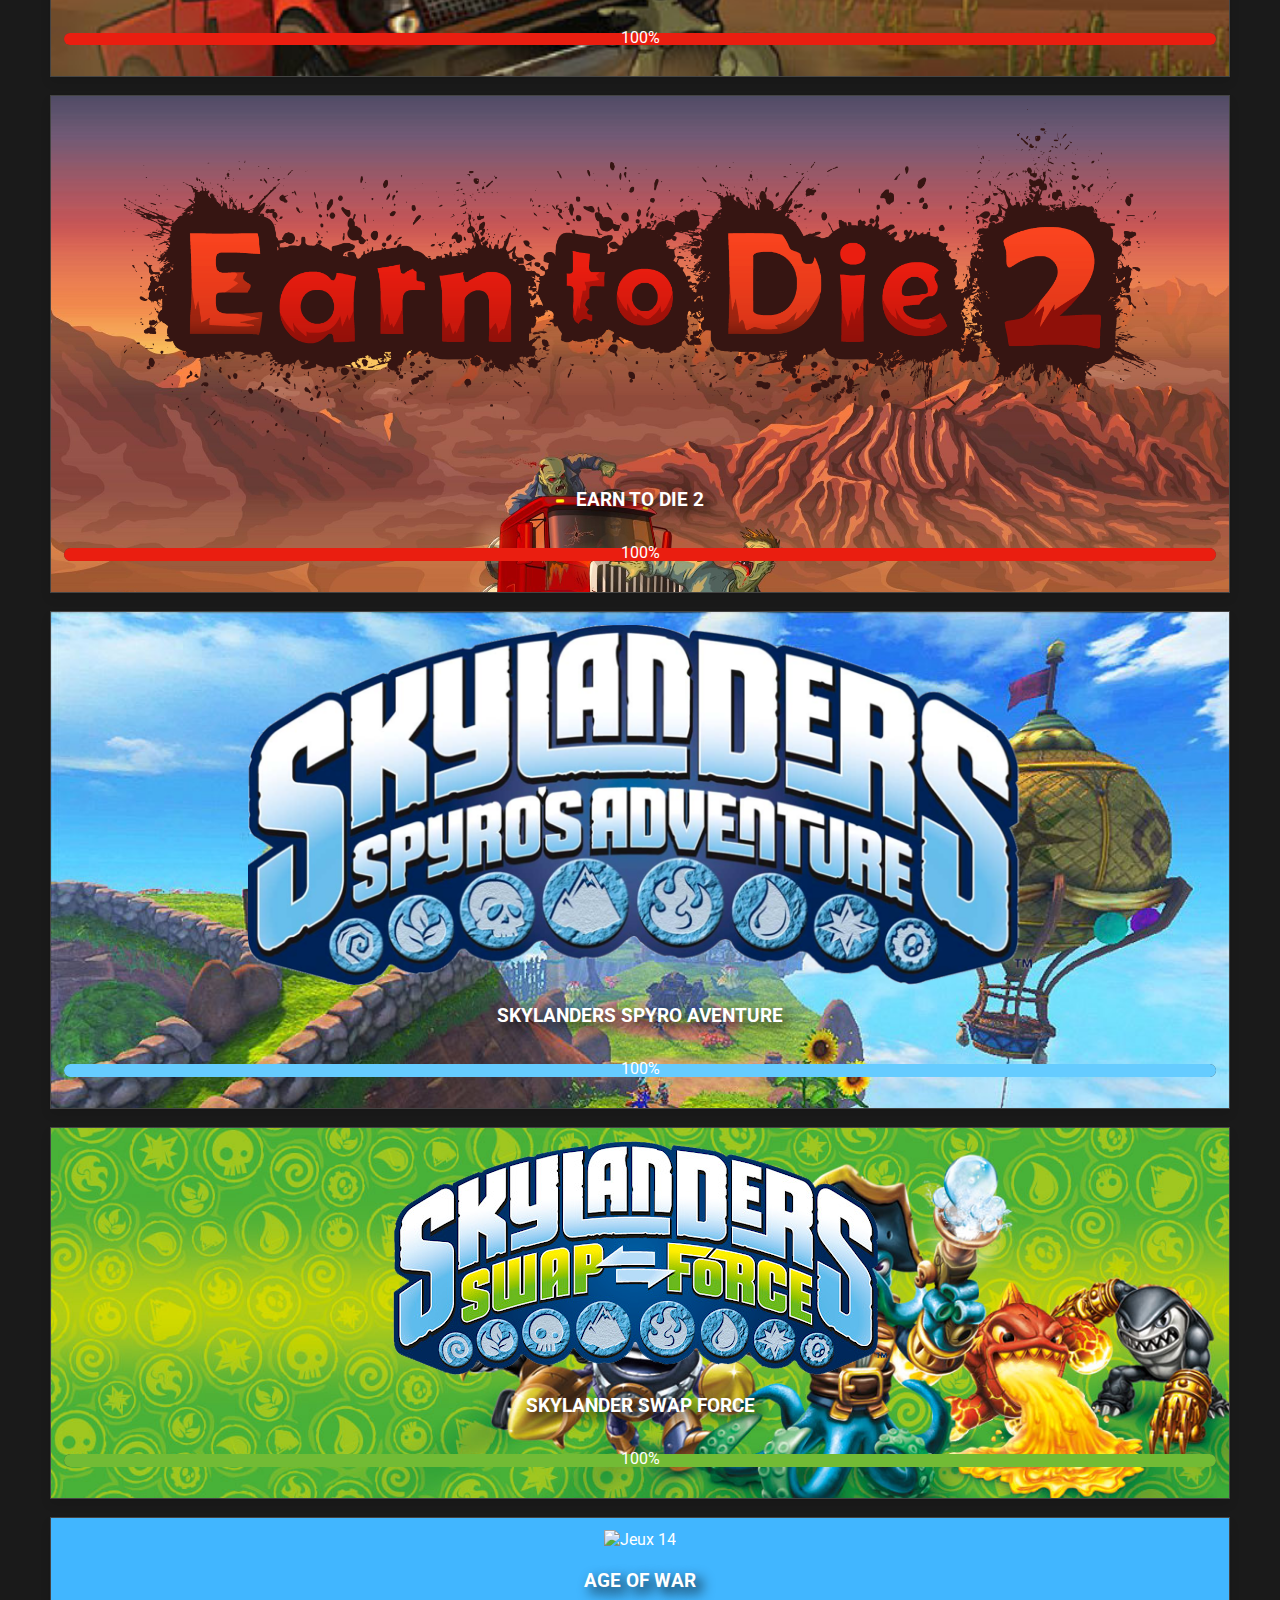
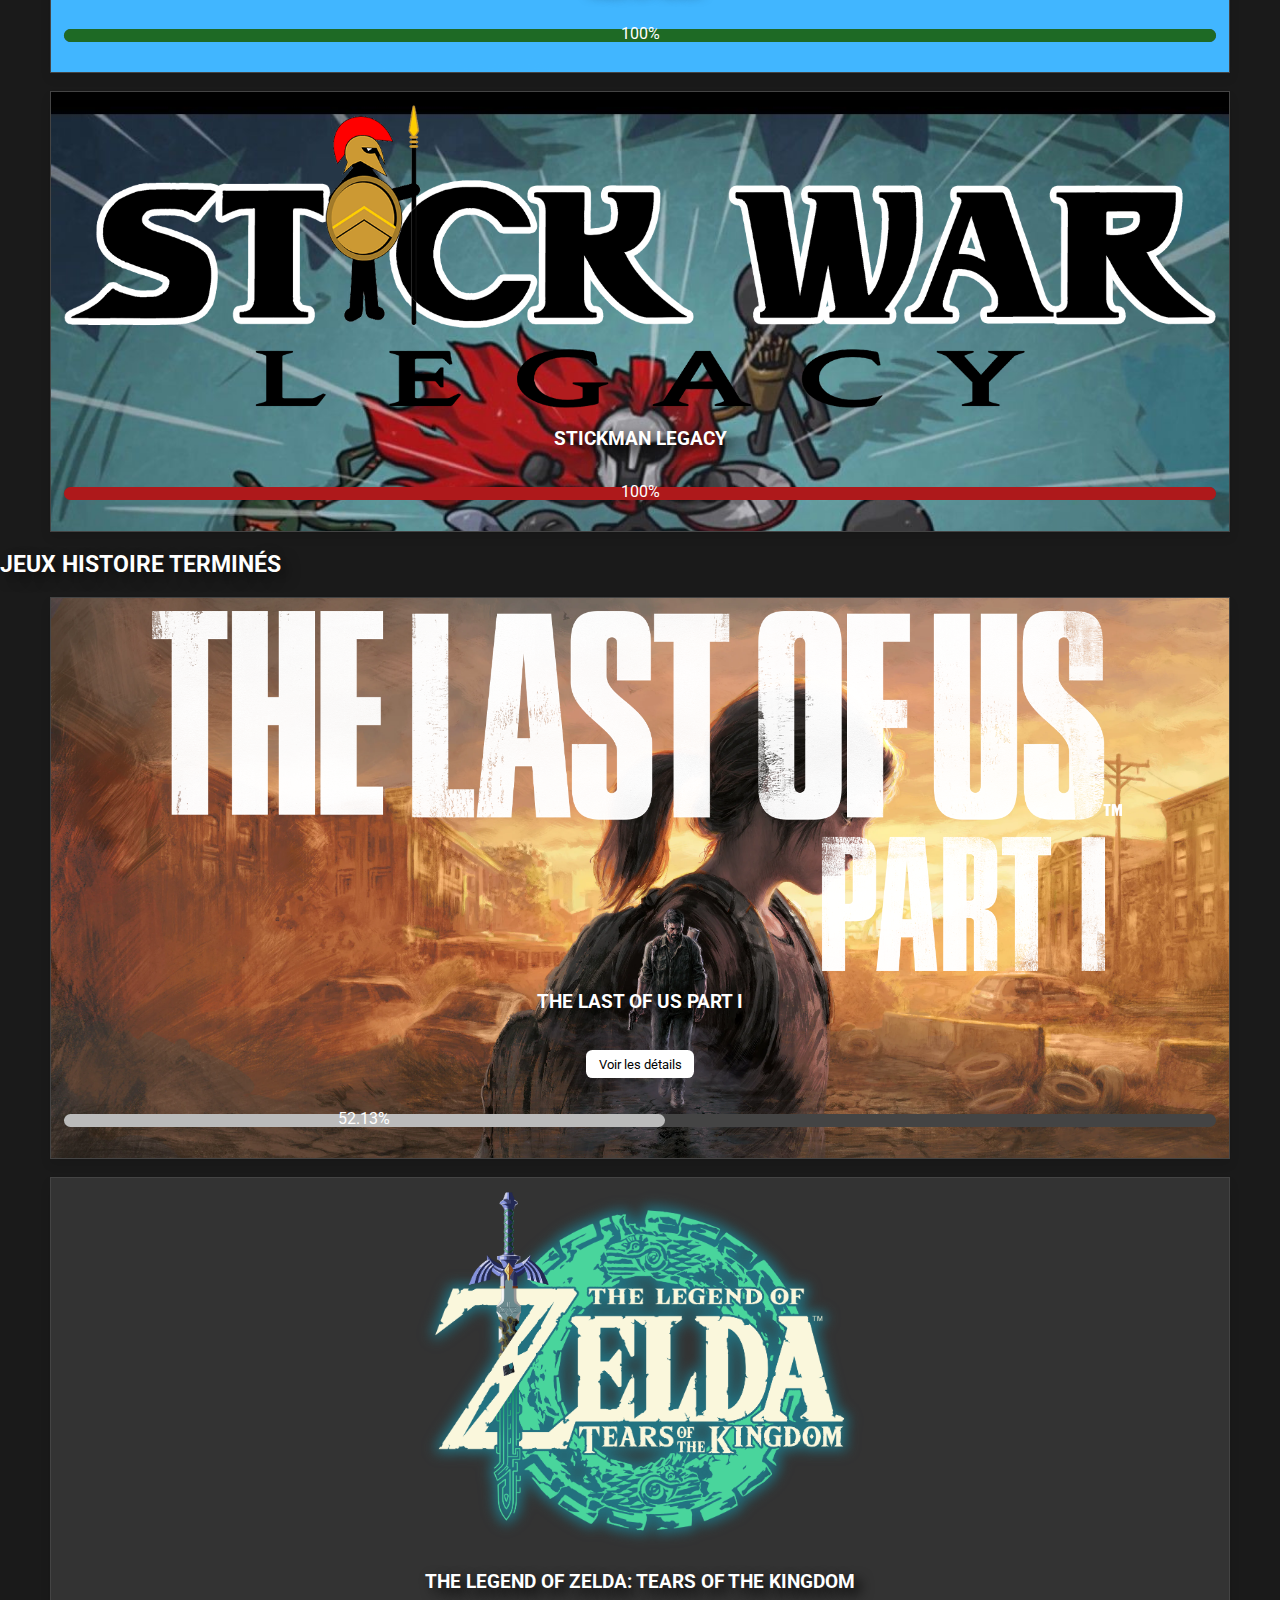
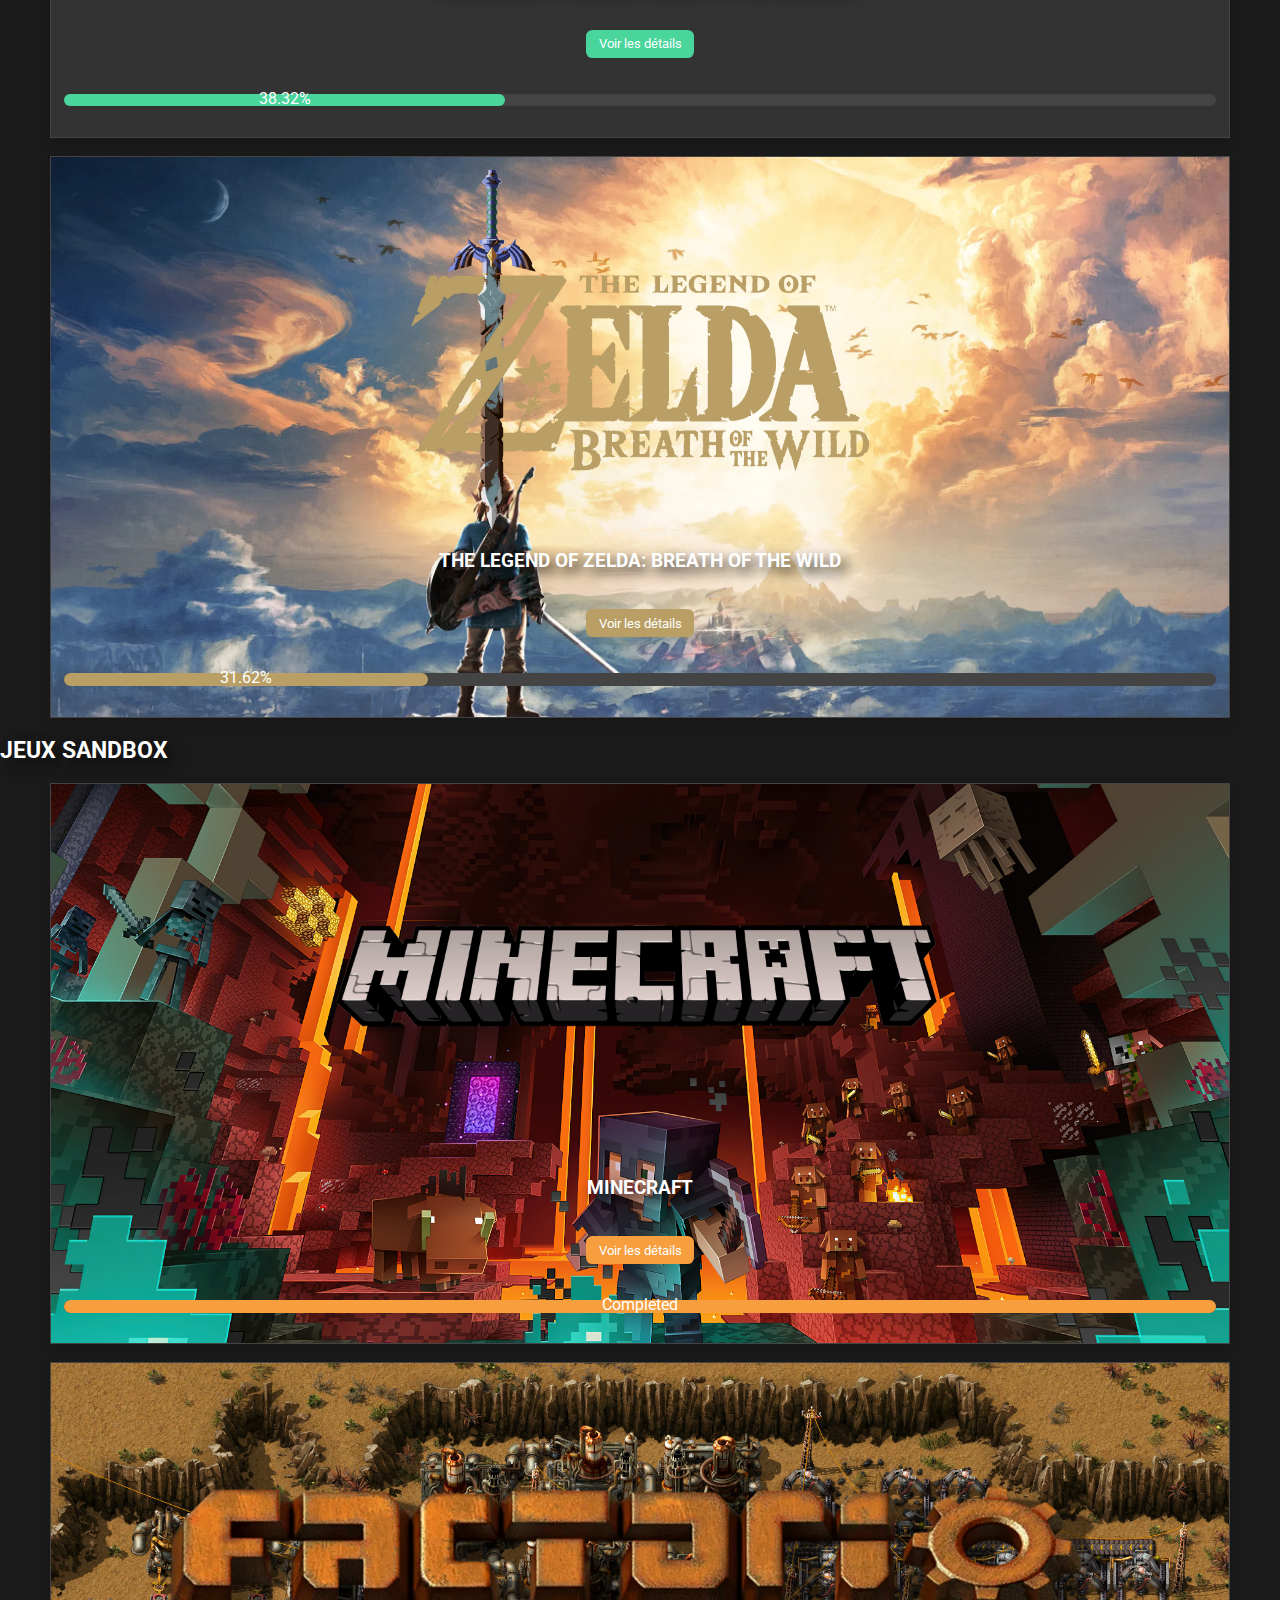
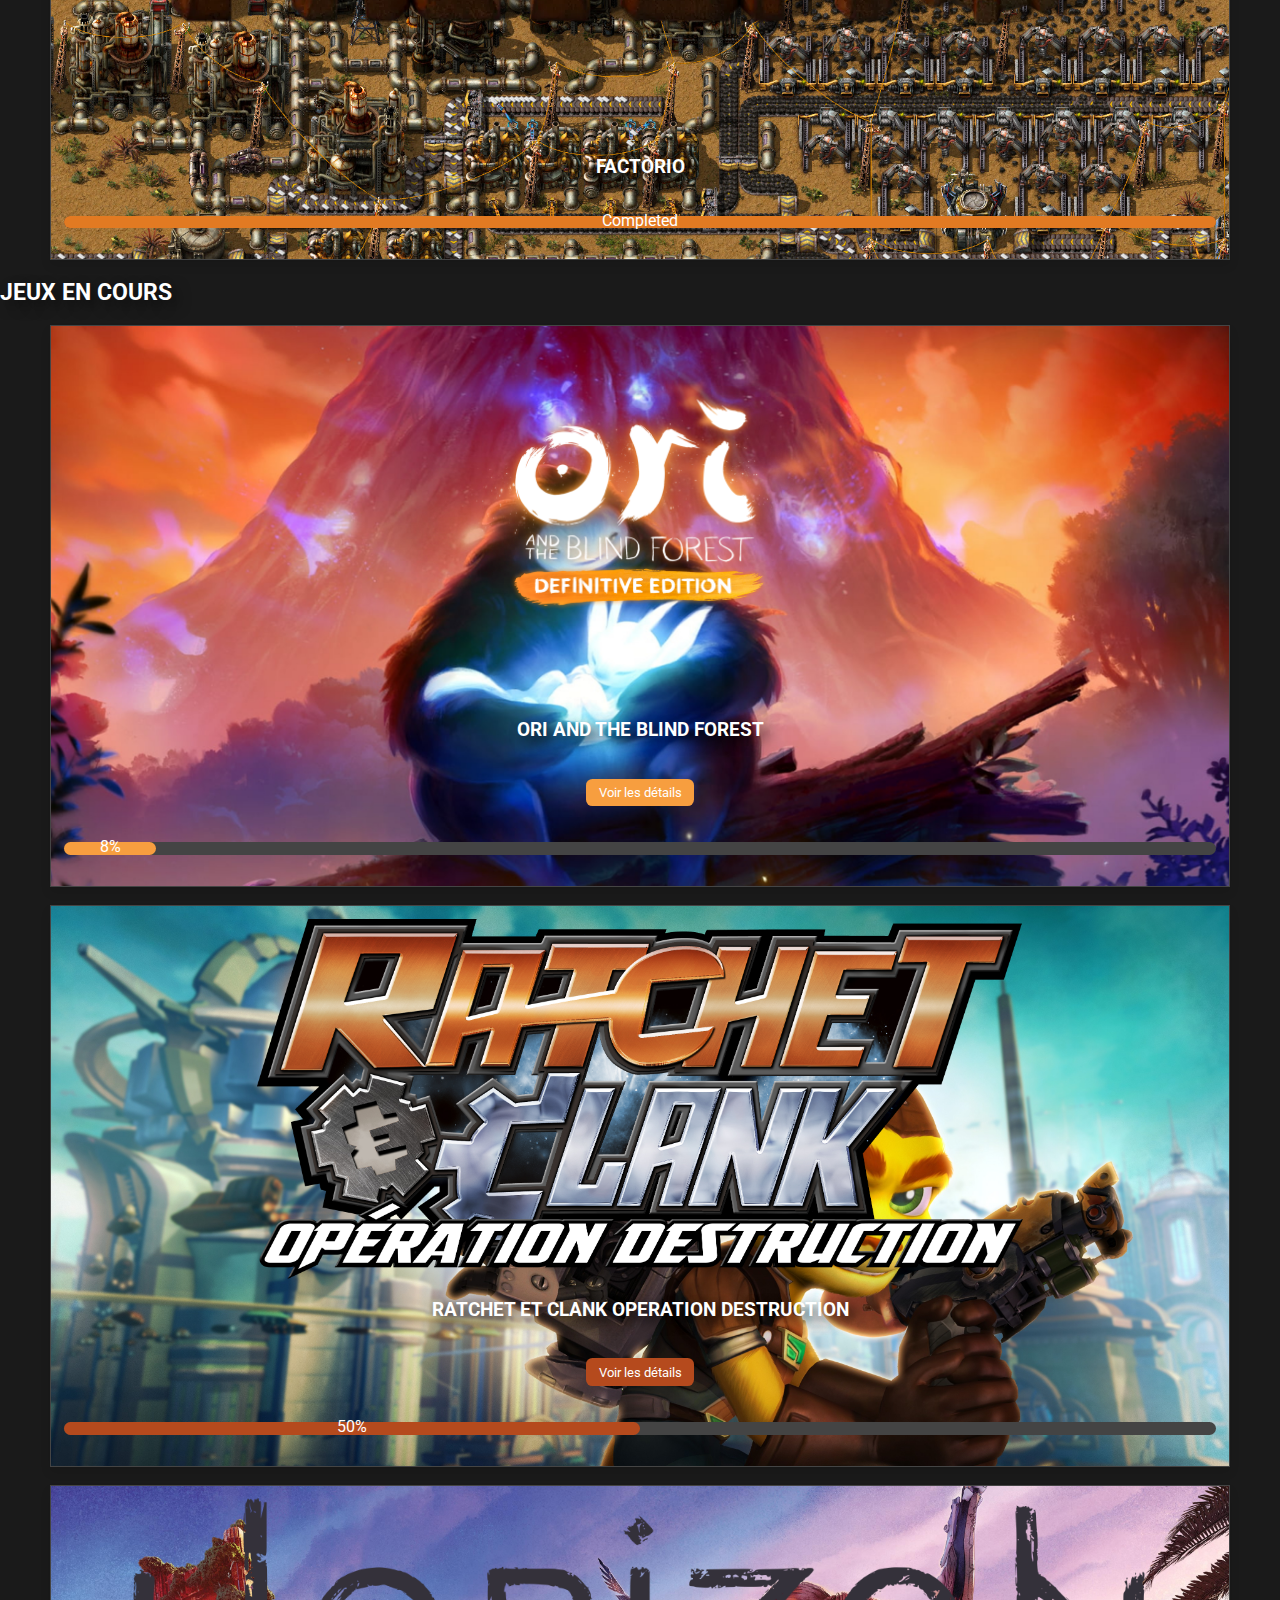
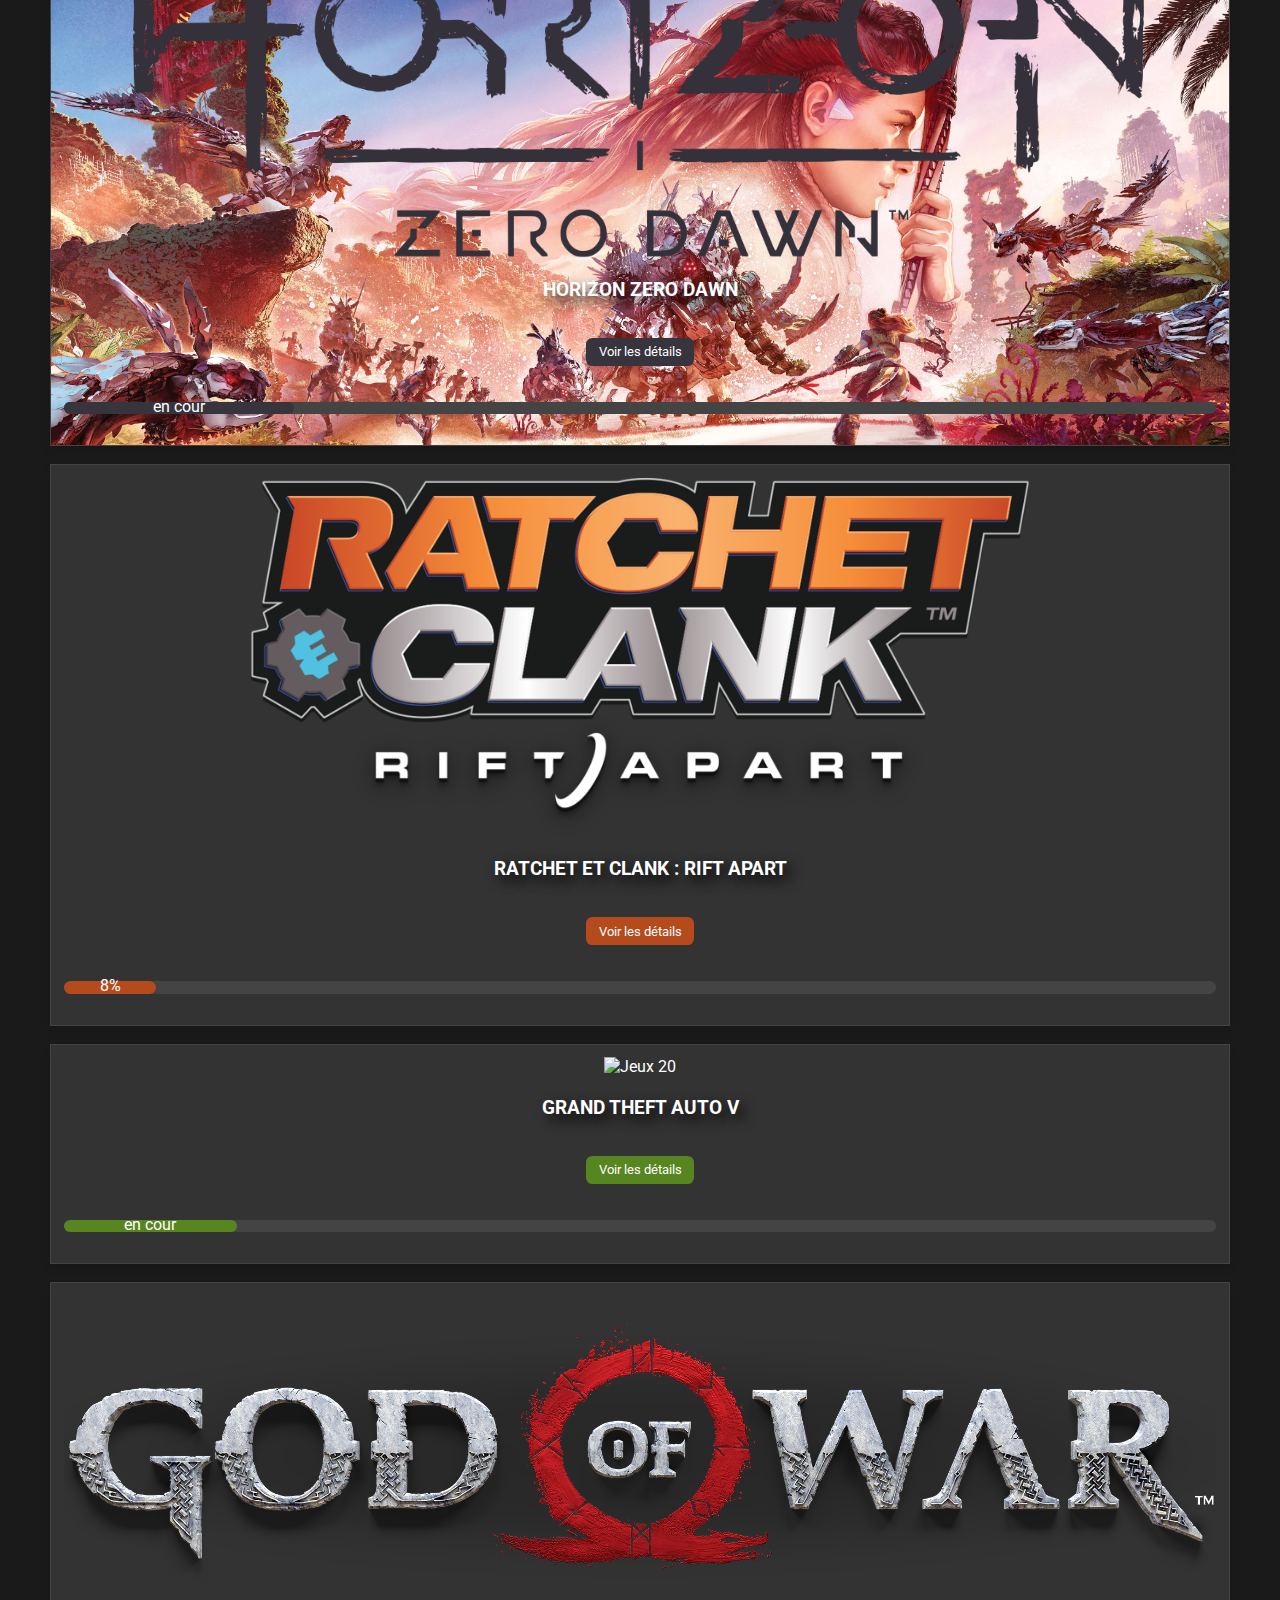
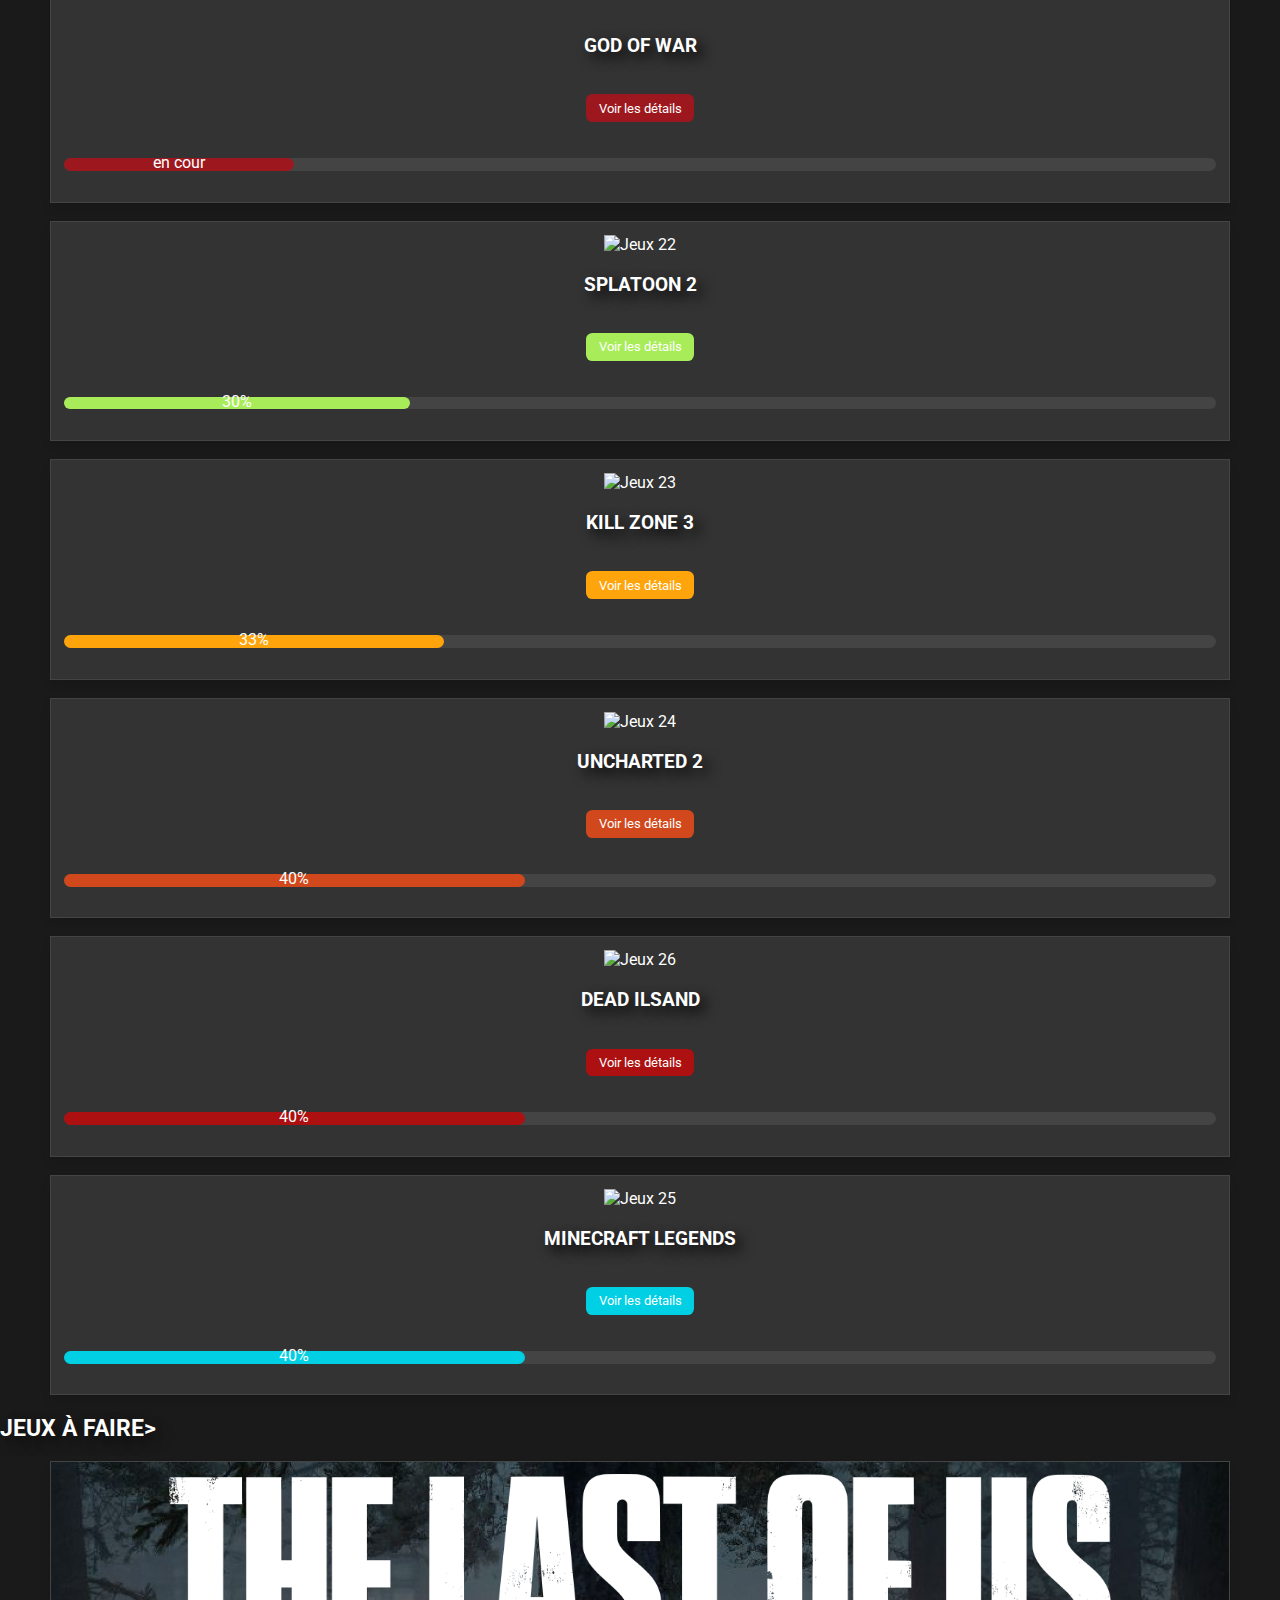
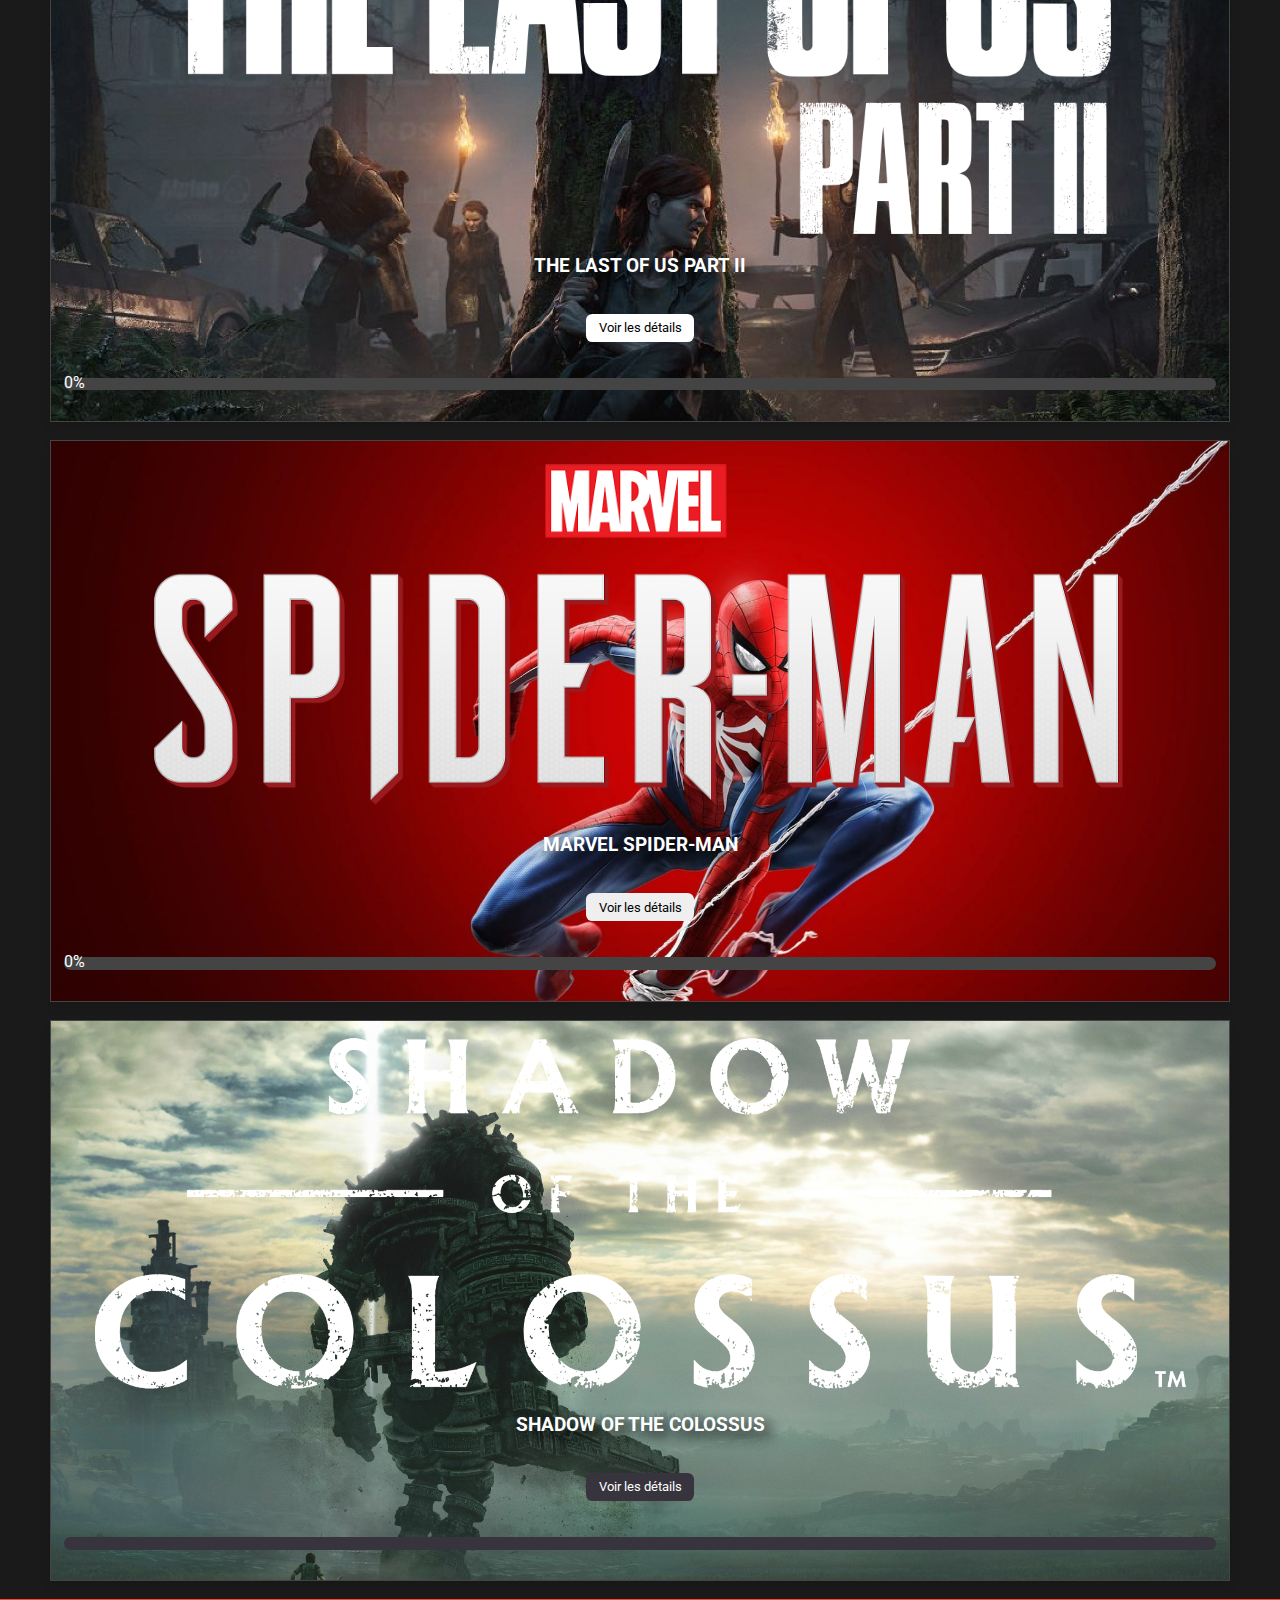
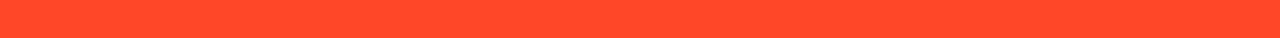
==== commit 8f8f0f33: "v2.6" ====
--- a/klaivert.html
+++ b/klaivert.html
@@ -30,9 +30,10 @@
     <!-- Section "Jeux finis" -->
     <section id="jeux-finis">
         <h2>Jeux terminés</h2>
-
-        <div class="jeu" id="jeupvz" data-progress="100%" data-background="/background/pvz.png">
-            <img class="logo" src="/games_logo/pvz.png" alt="Jeux 8">
+        
+
+        <div class="jeu" id="jeupvz" data-progress="100%" data-background="background/pvz.png">
+            <img class="logo" src="games_logo/pvz.png" alt="Jeux 8">
             <h3>Plant vs zombie</h3>
             
             <div class="progress-bar">
@@ -40,8 +41,8 @@
             </div>
         </div>
     
-        <div class="jeu" id="jeuMCSM" data-progress="100%" data-background="/background/Minecraft_sm.png">
-            <img class="logo" src="/games_logo/Minecraft_sm.png" alt="Jeux 9">
+        <div class="jeu" id="jeuMCSM" data-progress="100%" data-background="background/Minecraft_sm.png">
+            <img class="logo" src="games_logo/Minecraft_sm.png" alt="Jeux 9">
             <h3>Minecraft story mode</h3>
             
             <div class="progress-bar">
@@ -49,8 +50,8 @@
             </div>
         </div>
 
-        <div class="jeu" id="jeuEarntodie" data-progress="100%" data-background="/background/ETO.png">
-            <img class="logo" src="/games_logo/ETO.png" alt="Jeux 10">
+        <div class="jeu" id="jeuEarntodie" data-progress="100%" data-background="background/ETO.png">
+            <img class="logo" src="games_logo/ETO.png" alt="Jeux 10">
             <h3>Earn to die</h3>
             
             <div class="progress-bar">
@@ -58,8 +59,8 @@
             </div>
         </div>
 
-        <div class="jeu" id="jeuEarntodie" data-progress="100%" data-background="/background/ETO2.png">
-            <img class="logo" src="/games_logo/ETO2.png" alt="Jeux 11">
+        <div class="jeu" id="jeuEarntodie" data-progress="100%" data-background="background/ETO2.png">
+            <img class="logo" src="games_logo/ETO2.png" alt="Jeux 11">
             <h3>Earn to die 2</h3>
                 
             <div class="progress-bar">
@@ -67,8 +68,8 @@
             </div>
         </div>
 
-        <div class="jeu" id="SkylandersSA" data-progress="100%" data-background="/background/SkylanderSA.png">
-            <img class="logo" src="/games_logo/SkylanderSA.png" alt="Jeux 12">
+        <div class="jeu" id="SkylandersSA" data-progress="100%" data-background="background/SkylanderSA.png">
+            <img class="logo" src="games_logo/SkylanderSA.png" alt="Jeux 12">
             <h3>Skylanders Spyro Aventure</h3>
                 
             <div class="progress-bar">
@@ -76,8 +77,8 @@
             </div>
         </div>
 
-        <div class="jeu" id="SkylandersSF" data-progress="100%" data-background="/background/SkylanderSF.png">
-            <img class="logo" src="SkylanderSFlogo.png" alt="Jeux 13">
+        <div class="jeu" id="SkylandersSF" data-progress="100%" data-background="background/SkylanderSF.png">
+            <img class="logo" src="games_logo/SkylanderSF.png" alt="Jeux 13">
             <h3>Skylander Swap Force</h3>
                 
             <div class="progress-bar">
@@ -85,7 +86,7 @@
             </div>
         </div>
 
-        <div class="jeu" id="Ageofwar" data-progress="100%" data-background="/background/Ageofwar.png">
+        <div class="jeu" id="Ageofwar" data-progress="100%" data-background="background/Ageofwar.png">
             <img class="logo" src="" alt="Jeux 14">
             <h3>Age of War</h3>
                 
@@ -94,8 +95,8 @@
             </div>
         </div>
 
-        <div class="jeu" id="stickmanlegacy" data-progress="100%" data-background="/background/stickwarlegacy.png">
-            <img class="logo" src="/games_logo/stickwarlegacy.png" alt="Jeux 15">
+        <div class="jeu" id="stickmanlegacy" data-progress="100%" data-background="background/stickwarlegacy.png">
+            <img class="logo" src="games_logo/stickwarlegacy.png" alt="Jeux 15">
             <h3>Stickman Legacy</h3>
                 
             <div class="progress-bar">
@@ -104,8 +105,8 @@
         </div>
 
         <h2>Jeux Histoire terminés</h2>
-        <div class="jeu" id="jeutlou" data-progress="52.13%" data-background="/background/TLOU.png">
-            <img class="logo" src="/games_logo/TLOU.png" alt="Jeux 1">
+        <div class="jeu" id="jeutlou" data-progress="52.13%" data-background="background/TLOU.png">
+            <img class="logo" src="games_logo/TLOU.png" alt="Jeux 1">
             <h3>The Last of Us Part I</h3>
             <button onclick="toggleDetails(1)">Voir les détails</button>
             <div id="details-jeu1" class="hidden-details">
@@ -197,8 +198,8 @@
             </div>
         </div>
 
-        <div class="jeu" id="jeutotk" data-progress="37.64%" data-background="/background/totk.png">
-            <img class="logo" src="/games_logo/totk.png" alt="Jeux 3">
+        <div class="jeu" id="jeutotk" data-progress="38.32%" data-background="background/totk.png">
+            <img class="logo" src="games_logo/totk.png" alt="Jeux 3">
             <h3>The Legend of Zelda: Tears of the Kingdom</h3>
             <button onclick="toggleDetails(3)">Voir les détails</button>
             <div id="details-jeu3" class="hidden-details">
@@ -211,8 +212,8 @@
             </div>
         </div>
 
-        <div class="jeu" id="jeubotw" data-progress="31.62%" data-background="/background/botw.png">
-            <img class="logo" src="/games_logo/botw.png" alt="Jeux 4">
+        <div class="jeu" id="jeubotw" data-progress="31.62%" data-background="background/botw.png">
+            <img class="logo" src="games_logo/botw.png" alt="Jeux 4">
             <h3>The Legend of Zelda: Breath of the Wild</h3>
             <button onclick="toggleDetails(4)">Voir les détails</button>
             <div id="details-jeu4" class="hidden-details">
@@ -228,8 +229,8 @@
 
         <h2>Jeux Sandbox</h2>
         
-        <div class="jeu" id="jeuMC" data-progress="Completed" data-background="/background/MC.png">
-            <img class="logo" src="/games_logo/mc.png" alt="Jeux 5">
+        <div class="jeu" id="jeuMC" data-progress="Completed" data-background="background/MC.png">
+            <img class="logo" src="games_logo/mc.png" alt="Jeux 5">
             <h3>Minecraft</h3>
             <button onclick="toggleDetails(5)">Voir les détails</button>
             <div id="details-jeu5" class="hidden-details">
@@ -240,8 +241,8 @@
             </div>
         </div>
 
-        <div class="jeu" id="jeuFactorio" data-progress="Completed" data-background="/background/factorio.png">
-            <img class="logo" src="/games_logo/Factorio.png" alt="Jeux 6">
+        <div class="jeu" id="jeuFactorio" data-progress="Completed" data-background="background/factorio.png">
+            <img class="logo" src="games_logo/Factorio.png" alt="Jeux 6">
             <h3>Factorio</h3>
             <div class="progress-bar">
                 <div class="progress" style="width: 100%;"></div>
@@ -256,8 +257,8 @@
     <section id="jeux-en-cours">
         <h2>Jeux en cours</h2>
 
-        <div class="jeu" id="jeuoritbf" data-progress="8%" data-background="/background/oriTBF.png">
-            <img class="logo" src="/games_logo/oriTBF.png" alt="Jeux 5">
+        <div class="jeu" id="jeuoritbf" data-progress="8%" data-background="background/oriTBF.png">
+            <img class="logo" src="games_logo/oriTBF.png" alt="Jeux 5">
             <h3>Ori and the Blind Forest</h3>
             <button onclick="toggleDetails(5)">Voir les détails</button>
             <div id="details-jeu5" class="hidden-details">
@@ -268,8 +269,8 @@
             </div>
         </div>
 
-        <div class="jeu" id="Ratchetetclankoperationdestruction" data-progress="50%" data-background="/background/Ratchet_et_clank_operation_destruction.png">
-            <img class="logo" src="/games_logo/operation_destruction.png" alt="Jeux 16">
+        <div class="jeu" id="Ratchetetclankoperationdestruction" data-progress="50%" data-background="background/Ratchet_et_clank_operation_destruction.png">
+            <img class="logo" src="games_logo/operation_destruction.png" alt="Jeux 16">
             <h3>Ratchet et clank operation destruction</h3>
             <button onclick="toggleDetails(16)">Voir les détails</button>
             <div id="details-jeu16" class="hidden-details">
@@ -282,8 +283,8 @@
             </div>
         </div>
 
-        <div class="jeu" id="HorizonZeroDawn" data-progress="50%" data-background="/background/horizonzerodawn.png">
-            <img class="logo" src="/games_logo/HorizonZeroDawn.png" alt="Jeux 17">
+        <div class="jeu" id="HorizonZeroDawn" data-progress="en cour" data-background="background/horizonzerodawn.png">
+            <img class="logo" src="games_logo/HorizonZeroDawn.png" alt="Jeux 17">
             <h3>Horizon Zero Dawn</h3>
             <button onclick="toggleDetails(17)">Voir les détails</button>
             <div id="details-jeu17" class="hidden-details">
@@ -293,12 +294,12 @@
                 </p>
             </div>
             <div class="progress-bar">
-                <div class="progress" style="width: 75%;"></div>
-            </div>
-        </div>
-
-        <div class="jeu" id="ratchetclankriftapart" data-progress="8%" data-background="/background/ratchet_et_clank_rift_apart.png">
-            <img class="logo" src="/games_logo/Ratchet_et_Clank_Rift_Apart.png" alt="Jeux 19">
+                <div class="progress" style="width: 20%;"></div>
+            </div>
+        </div>
+
+        <div class="jeu" id="ratchetclankriftapart" data-progress="8%" data-background="background/ratchet_et_clank_rift_apart.png">
+            <img class="logo" src="games_logo/Ratchet_et_Clank_Rift_Apart.png" alt="Jeux 19">
             <h3>Ratchet et Clank : Rift Apart</h3>
             <button onclick="toggleDetails(19)">Voir les détails</button>
             <div id="details-jeu19" class="hidden-details">
@@ -312,14 +313,119 @@
             </div>
         </div>
 
+        <div class="jeu" id="gtav" data-progress="en cour" data-background="background/gtav.png">
+            <img class="logo" src="games_logo/gtaV.png" alt="Jeux 20">
+            <h3>grand theft auto V</h3>
+            <button onclick="toggleDetails(20)">Voir les détails</button>
+            <div id="details-jeu20" class="hidden-details">
+                
+                <p>
+                    
+                </p>
+            </div>
+            <div class="progress-bar">
+                <div class="progress" style="width: 15%;"></div>
+            </div>
+        </div>
+
+        <div class="jeu" id="gow" data-progress="en cour" data-background="background/gow.png">
+            <img class="logo" src="games_logo/GOW.png" alt="Jeux 21">
+            <h3>God of War</h3>
+            <button onclick="toggleDetails(21)">Voir les détails</button>
+            <div id="details-jeu21" class="hidden-details">
+                
+                <p>
+                    
+                </p>
+            </div>
+            <div class="progress-bar">
+                <div class="progress" style="width: 20%;"></div>
+            </div>
+        </div>
+
+        <div class="jeu" id="splatoon2" data-progress="30%" data-background="background/Splatoon2.png">
+            <img class="logo" src="games_logo/Splatoon-2.png" alt="Jeux 22">
+            <h3>Splatoon 2</h3>
+            <button onclick="toggleDetails(22)">Voir les détails</button>
+            <div id="details-jeu22" class="hidden-details">
+                
+                <p>
+                    
+                </p>
+            </div>
+            <div class="progress-bar">
+                <div class="progress" style="width: 75%;"></div>
+            </div>
+        </div>
+
+        <div class="jeu" id="Killzone3" data-progress="33%" data-background="background/killzone3.png">
+            <img class="logo" src="games_logo/Killzone_3_logo.png" alt="Jeux 23">
+            <h3>Kill Zone 3</h3>
+            <button onclick="toggleDetails(23)">Voir les détails</button>
+            <div id="details-jeu23" class="hidden-details">
+                
+                <p>
+                    
+                </p>
+            </div>
+            <div class="progress-bar">
+                <div class="progress" style="width: 75%;"></div>
+            </div>
+        </div>
+
+        <div class="jeu" id="uncharted2" data-progress="40%" data-background="background/uncharted2.png">
+            <img class="logo" src="games_logo/uncharted2.png" alt="Jeux 24">
+            <h3>uncharted 2</h3>
+            <button onclick="toggleDetails(24)">Voir les détails</button>
+            <div id="details-jeu24" class="hidden-details">
+                
+                <p>
+                    
+                </p>
+            </div>
+            <div class="progress-bar">
+                <div class="progress" style="width: 75%;"></div>
+            </div>
+        </div>
+
+        <div class="jeu" id="dead_island" data-progress="40%" data-background="background/deadisland.png">
+            <img class="logo" src="games_logo/dead_island.png" alt="Jeux 26">
+            <h3>Dead Ilsand</h3>
+            <button onclick="toggleDetails(26)">Voir les détails</button>
+            <div id="details-jeu26" class="hidden-details">
+                
+                <p>
+                    
+                </p>
+            </div>
+            <div class="progress-bar">
+                <div class="progress" style="width: 75%;"></div>
+            </div>
+        </div>
+
+        <div class="jeu" id="Minecraftlegend" data-progress="40%" data-background="background/mclegende.png">
+            <img class="logo" src="games_logo/mclegend.png" alt="Jeux 25">
+            <h3>Minecraft legends</h3>
+            <button onclick="toggleDetails(25)">Voir les détails</button>
+            <div id="details-jeu25" class="hidden-details">
+                
+                <p>
+                    
+                </p>
+            </div>
+            <div class="progress-bar">
+                <div class="progress" style="width: 75%;"></div>
+            </div>
+        </div>
+
         <!-- Ajouter d'autres jeux en cours ici -->
     </section>
 
     <!-- Section "Jeux à faire" -->
     <section id="jeux-a-faire">
-        <h2>Jeux à faire</h2>
-        <div class="jeu" id="jeutlou2" data-progress="0%" data-background="/background/TLOU2.png">
-            <img class="logo" src="/games_logo/TLOU2.png" alt="Jeux 2">
+        <h2>Jeux à faire></h2>
+        <div class="jeu" id="jeutlou2" data-progress="0%" data-background="background/TLOU2.png">
+            <img class="logo" src="games_logo/TLOU2.png" alt="Jeux 2">
             <h3>The Last of Us Part II</h3>
             <button onclick="toggleDetails(2)">Voir les détails</button>
             <div id="details-jeu2" class="hidden-details">
@@ -331,8 +437,8 @@
             </div>
         </div>
 
-        <div class="jeu" id="jeutSpiderman" data-progress="0%" data-background="/background/Marvel_Spider-Man.png">
-            <img class="logo" src="/games_logo/Marvel_Spider-Man.png" alt="Jeux 7">
+        <div class="jeu" id="jeutSpiderman" data-progress="0%" data-background="background/Marvel_Spider-Man.png">
+            <img class="logo" src="games_logo/Marvel_Spider-Man.png" alt="Jeux 7">
             <h3>Marvel Spider-Man</h3>
             <button onclick="toggleDetails(7)">Voir les détails</button>
             <div id="details-jeu7" class="hidden-details">
@@ -344,8 +450,8 @@
             </div>
         </div>
 
-        <div class="jeu" id="sotc" data-progress="" data-background="/background/sotc.png">
-            <img class="logo" src="/games_logo/sotc.png" alt="Jeux 18">
+        <div class="jeu" id="sotc" data-progress="" data-background="background/sotc.png">
+            <img class="logo" src="games_logo/sotc.png" alt="Jeux 18">
             <h3>Shadow of the Colossus</h3>
             <button onclick="toggleDetails(18)">Voir les détails</button>
             <div id="details-jeu18" class="hidden-details">
@@ -381,6 +487,7 @@
                 progressBar.style.width = progressValue;
                 progressBar.textContent = progressValue;
                 jeuElement.style.backgroundImage = `url(${background})`;
+
         });
     </script>
 </body>
--- a/jeu.css
+++ b/jeu.css
@@ -1,999 +1,951 @@
-body {
-    font-family: Arial, sans-serif;
-    margin: 0;
-    padding: 0;
-    background-color: hsl(0, 0%, 10%);
-    color: #fff;
-}
-
-body, h1, h2, h3, p, button {
-    font-family: 'Roboto', sans-serif;
-}
-
-header {
-    background-color: #FF4728;
-    color: #fff;
-    text-align: center;
-    padding: 1.5%;
-    z-index: 2; /* Setting a higher z-index to bring it above the main content */
-    transition: padding 0.5s, position 0.5s, top 0.5s, opacity 0.3s; /* Combine transitions for better performance */
-}
-
-header img {
-    max-width: 80%;
-    height: auto;
-}
-
-.logogrand{
-    max-height: 12.5vh; /* Limite la hauteur du logo à 10% de la hauteur de la vue */
-}
-
-header.scrolled {
-    padding: 0.5%;
-    position: fixed;
-    top: 0;
-    left: 0;
-    right: 0;
-    height: 13vh;
-}
-
-header h1 {
-    margin: 0;
-    opacity: 1;
-    transition: opacity 0.3s; /* Add a transition for smoother opacity change */
-}
-
-/* Style pour le titre h1 dans le header lorsque décollé */
-header.scrolled h1 {
-    opacity: 0;
-}
-
-nav {
-    background-color: #990000;
-    color: #fff;
-    padding: 1.5%;
-    text-align: center;
-    position: relative;
-    z-index: 2;
-    transition: padding 0.5s, top 0.5s, position 0.5s, height 0.5s; /* Combine transitions for better performance */
-}
-
-/* Style pour la nav bar lorsque décollée */
-nav.scrolled {
-    padding: 0.5%;
-    position: fixed;
-    top: 14vh;
-    left: 0;
-    right: 0;
-    height: 5vh;
-}
-
-nav ul {
-    list-style-type: none;
-    margin: 0;
-    padding: 0;
-}
-
-nav li {
-    display: inline;
-    margin-right: 1.5%;
-}
-
-nav a {
-    color: #fff;
-    text-decoration: none;
-}
-
-nav a:hover {
-    text-decoration: underline;
-}
-
-
-/* Styles pour les titres (h1, h2, h3) */
-h1 {
-    text-align: center;
-    font-size: 2.5vw; /* Taille ajustée en fonction de la largeur de la vue */
-    margin: 2vh 0;
-    text-shadow: 1vw 1vw 2vw rgba(0, 0, 0, 0.5); /* Ombre ajustée en fonction de la largeur de la vue */
-}
-
-h2, h3 {
-    font-size: 1.5vw; /* Taille ajustée en fonction de la largeur de la vue */
-    text-transform: uppercase;
-    text-shadow: 0.5vw 0.5vw 1vw rgba(0, 0, 0, 1);
-}
-
-/* Styles pour les jeux */
-.jeu {
-    border: 1px solid #444;
-    padding: 1vw; /* Marge intérieure ajustée en fonction de la largeur de la vue */
-    margin: 2vh auto; /* Centrer le jeu par rapport à la page en ajoutant des marges automatiques */
-    display: flex;
-    flex-direction: column;
-    align-items: center;
-    text-align: center;
-    background-color: #333;
-    box-shadow: 0 0.5vw 0.75vw rgba(0, 0, 0, 0.1); /* Ombre ajustée en fonction de la largeur de la vue */
-    max-width: 90%; /* Largeur ajustée à 90% de la largeur de la vue */
-    background-size: cover; /* Ajuste la taille de l'image de fond pour couvrir la zone */
-}
-
-.logo {
-    max-height: 40vh; /* Limite la hauteur du logo à 10% de la hauteur de la vue */
-}
-
-
-
-/* Styles pour les images */
-img {
-    max-width: 100%;
-    height: auto;
-    transition: transform 0.2s;
-}
-
-img:hover {
-    transform: scale(1.1);
-}
-
-/* Styles pour les barres de progression */
-.progress-bar {
-    width: 100%;
-    height: 1vw; /* Hauteur ajustée en fonction de la largeur de la vue */
-    background-color: #444;
-    margin: 2vh 0;
-    border-radius: 3vw; /* Rayon de la bordure ajusté en fonction de la largeur de la vue */
-}
-
-.progress {
-    height: 100%;
-    text-align: center;
-    line-height: 0.75vw; /* Hauteur de ligne ajustée en fonction de la largeur de la vue */
-    border-radius: 0.8vw; /* Rayon de la bordure ajusté en fonction de la largeur de la vue */
-    animation: loadProgress 2s ease-in-out;
-}
-
-@keyframes loadProgress {
-    from {
-        width: 0;
-    }
-    to {
-        width: 100%;
-    }
-}
-
-/* Styles pour les boutons "Voir les détails" */
-button {
-    border: none;
-    padding: 0.5vw 1vw; /* Taille ajustée en fonction de la largeur de la vue */
-    cursor: pointer;
-    margin: 2vh 0;
-    border-radius: 0.5vw; /* Rayon de la bordure ajusté en fonction de la largeur de la vue */
-}
-
-/* Styles pour les détails cachés */
-.hidden-details {
-    display: none;
-}
-
-.hidden-details p {
-    animation: fadeIn 1s;
-}
-
-@keyframes fadeIn {
-    from {
-        opacity: 0;
-    }
-    to {
-        opacity: 1;
-    }
-}
-
-/* Styles pour les sections "Jeux finis", "Jeux en cours" et "Jeux à faire" */
-section h2 {
-    font-size: 1.8vw; /* Taille ajustée en fonction de la largeur de la vue */
-    text-transform: uppercase;
-    text-shadow: 0.5vw 0.5vw 1vw rgba(0, 0, 0, 0.5); /* Ombre ajustée en fonction de la largeur de la vue */
-}
-
-h4 {
-    font-size: 1.2vw; /* Taille du sous-titre ajustée en fonction de la largeur de la vue */
-    font-weight: bold;
-    color: #ffffff;
-    margin: 0;
-}
-
-p {
-    font-size: 1.5vw; /* Taille du sous-titre ajustée en fonction de la largeur de la vue */
-    font-weight: bold;
-    color: #ffffff;
-    text-decoration: underline; /* Ajout de l'effet de soulignement */
-}
-
-a {
-    color: #ffffff; /* Couleur personnalisée pour les liens */
-    text-decoration: none; /* Enlève le soulignement des liens */
-}
-
-/* styles pour les jeux */
-/* Style pour TOTK */
-#jeutotk button {
-    background-color: #49D59C;
-    color: #fff;
-}
-#jeutotk .progress {
-    background-color: #49D59C; 
-}
-#jeutotk h3:hover {
-    color: #ffffff; 
-    -webkit-text-stroke: 1px #49D59C;
-    
-}
-#jeutotk button:hover {
-    background-color: #2F8762;
-}
-
-/* Style pour BOTW */
-#jeubotw button {
-    background-color: #B99F65;
-    color: #fff;
-}
-#jeubotw .progress {
-    background-color: #B99F65;
-}
-#jeubotw h3:hover {
-    color: #B99F65;
-    -webkit-text-stroke: 1px #B99F65
-}
-#jeubotw button:hover {
-    background-color: #847048;
-}
-
-/* Style pour TLOU */
-#jeutlou button {
-    background-color: #ffffff;
-    color: #000000;
-}
-#jeutlou .progress {
-    background-color: #bbbbbb;
-}
-#jeutlou h3:hover {
-    color: #bbbbbb;
-    -webkit-text-stroke: 1px #bbbbbb
-}
-#jeutlou button:hover {
-    background-color: #5d5d5d;
-}
-
-/* Style pour TLOUII */
-#jeutlou2 button {
-    background-color: #ffffff;
-    color: #000000;
-}
-#jeutlou2 .progress {
-    background-color: #bbbbbb;
-}
-#jeutlou2 h3:hover {
-    color: #bbbbbb;
-    -webkit-text-stroke: 1px #bbbbbb
-}
-#jeutlou2 button:hover {
-    background-color: #5d5d5d;
-}
-
-
-/* Style pour ORI TBF */
-#jeuoritbf button {
-    background-color: #F79E3F;
-    color: #ffffff;
-}
-#jeuoritbf .progress {
-    background-color: #F79E3F;
-}
-#jeuoritbf h3:hover {
-    color: #F79E3F;
-    -webkit-text-stroke: 1px #F79E3F
-}
-#jeuoritbf button:hover {
-    background-color: #DB8A39;
-}
-
-/* Style pour ORI TBF */
-#jeuMC button {
-    background-color: #F79E3F;
-    color: #ffffff;
-}
-#jeuMC .progress {
-    background-color: #F79E3F;
-}
-#jeuMC h3:hover {
-    color: #39aadb;
-    -webkit-text-stroke: 1px #39aadb
-}
-#jeuMC button:hover {
-    background-color: #39aadb;
-}
-
-/* Style pour ORI TBF */
-#jeuFactorio button {
-    background-color: #E27A22;
-    color: #ffffff;
-}
-#jeuFactorio .progress {
-    background-color: #E27A22;
-}
-#jeuFactorio h3:hover {
-    color: #E27A22;
-    -webkit-text-stroke: 1px #E27A22
-}
-
-/* Style pour TLOUII */
-#jeuSpiderman button {
-    background-color: #ffffff;
-    color: #000000;
-}
-#jeuSpiderman .progress {
-    background-color: #ffffff;
-}
-#jeuSpiderman h3:hover {
-    color: #ffffff;
-    -webkit-text-stroke: 1px #ffffff
-}
-#jeutSpiderman button:hover {
-    background-color: #b6b6b6;
-}
-
-#jeupvz button {
-    background-color: #7ED933;
-    color: #000000;
-}
-#jeupvz .progress {
-    background-color: #7ED933;
-}
-#jeupvz h3:hover {
-    color: #7ED933;
-    -webkit-text-stroke: 1px #7ED933
-}
-#jeupvz button:hover {
-    background-color: #6AB22A;
-}
-
-#jeuMCSM button {
-    background-color: #D0A757;
-    color: #000000;
-}
-#jeuMCSM .progress {
-    background-color: #D0A757;
-}
-#jeuMCSM h3:hover {
-    color: #D0A757;
-    -webkit-text-stroke: 1px #D0A757
-}
-#jeuMCSM button:hover {
-    background-color: #624B22;
-}
-
-#jeuEarntodie button {
-    background-color: #EA1E10;
-    color: #000000;
-}
-#jeuEarntodie .progress {
-    background-color: #EA1E10;
-}
-#jeuEarntodie h3:hover {
-    color: #EA1E10;
-    -webkit-text-stroke: 1px #EA1E10
-}
-#jeuEarntodie button:hover {
-    background-color: #AB120A;
-}
-
-#jeuEarntodie button {
-    background-color: #EA1E10;
-    color: #000000;
-}
-#jeuEarntodie .progress {
-    background-color: #EA1E10;
-}
-#jeuEarntodie h3:hover {
-    color: #EA1E10;
-    -webkit-text-stroke: 1px #EA1E10
-}
-#jeuEarntodie button:hover {
-    background-color: #66ccff;
-}
-
-#SkylandersSA button {
-    background-color: #66ccff;
-    color: #000000;
-}
-#SkylandersSA .progress {
-    background-color: #66ccff;
-}
-#SkylandersSA h3:hover {
-    color: #66ccff;
-    -webkit-text-stroke: 1px #66ccff
-}
-#SkylandersSA button:hover {
-    background-color: #6699ff;
-}
-
-
-#SkylandersSF button {
-    background-color: #72bb35;
-    color: #000000;
-}
-#SkylandersSF .progress {
-    background-color: #72bb35;
-}
-#SkylandersSF h3:hover {
-    color: #72bb35;
-    -webkit-text-stroke: 1px #72bb35
-}
-#SkylandersSF button:hover {
-    background-color: #fcef02;
-}
-
-#Ageofwar button {
-    background-color: #1e6a25;
-    color: #ffffff;
-}
-#Ageofwar .progress {
-    background-color: #1e6a25;
-}
-#Ageofwar h3:hover {
-    color: #1e6a25;
-    -webkit-text-stroke: 1px #1e6a25
-}
-#Ageofwar button:hover {
-    background-color: #1e6a25;
-}
-
-#stickmanlegacy button {
-    background-color: #ae191b;
-    color: #ffffff;
-}
-#stickmanlegacy .progress {
-    background-color: #ae191b;
-}
-#stickmanlegacy h3:hover {
-    color: #ae191b;
-    -webkit-text-stroke: 1px #ae191b
-}
-#stickmanlegacy button:hover {
-    background-color: #7a171c;
-}
-
-#Ratchetetclankoperationdestruction button {
-    background-color: #b54a1d;
-    color: #ffffff;
-}
-#Ratchetetclankoperationdestruction .progress {
-    background-color: #b54a1d;
-}
-#Ratchetetclankoperationdestruction h3:hover {
-    color: #b54a1d;
-    -webkit-text-stroke: 1px #b54a1d
-}
-#Ratchetetclankoperationdestruction button:hover {
-    background-color: #485577;
-}
-
-#HorizonZeroDawn button {
-    background-color: #37343d;
-    color: #ffffff;
-}
-#HorizonZeroDawn .progress {
-    background-color: #37343d;
-}
-#HorizonZeroDawn h3:hover {
-    color: #37343d;
-    -webkit-text-stroke: 1px #37343d
-}
-#HorizonZeroDawn button:hover {
-    background-color: #333333;
-}
-
-#sotc button {
-    background-color: #37343d;
-    color: #ffffff;
-}
-#sotc .progress {
-    background-color: #37343d;
-}
-#sotc h3:hover {
-    color: #37343d;
-    -webkit-text-stroke: 1px #37343d
-}
-#sotc button:hover {
-    background-color: #333333;
-}
-
-#ratchetclankriftapart button {
-    background-color: #b54a1d;
-    color: #ffffff;
-}
-#ratchetclankriftapart .progress {
-    background-color: #b54a1d;
-}
-#ratchetclankriftapart h3:hover {
-    color: #b54a1d;
-    -webkit-text-stroke: 1px #b54a1d
-}
-#ratchetclankriftapart button:hover {
-    background-color: #485577;
-}
-/*fin du styles pour les jeux */
-
-footer {
-    background-color: #FF4728;
-    color: #000000;
-    text-align: center;
-    padding: 1.5%;
-    position: relative;
-    z-index: 2;
-    transition: padding 0.5s, position 0.5s, top 0.5s, font-size 0.5s; /* Combine transitions for better performance */
-}
-
-/* Style for the footer when detached */
-footer.scrolled {
-    padding: 1.5%;
-    position: fixed;
-    bottom: 0;
-    left: 0;
-    right: 0;
-    font-size: 1rem;
-    height: 0.7vh;
-
-    opacity: 0.95; /* Ajout de la transparence (70%) */
-    filter: blur(); /* Ajout du flou */
-}
-
-/* Custom Scrollbar for WebKit (Chrome, Safari) */
-body::-webkit-scrollbar {
-    width: 5px;
-    opacity: 0;
-}
-
-body::-webkit-scrollbar-thumb {
-    background-color: #990000;
-    border-radius: 10px;
-    opacity: 0.7; /* Ajout de la transparence (70%) */
-    filter: blur(3px); /* Ajout du flou */
-}
-
-body::-webkit-scrollbar-track {
-    background-color: #ff4625;
-    opacity: 0.2; /* Ajout de la transparence (70%) */
-}
-body {
-    font-family: Arial, sans-serif;
-    margin: 0;
-    padding: 0;
-    background-color: hsl(0, 0%, 10%);
-    color: #fff;
-}
-
-body, h1, h2, h3, p, button {
-    font-family: 'Roboto', sans-serif;
-}
-
-header {
-    background-color: #FF4728;
-    color: #fff;
-    text-align: center;
-    padding: 1.5%;
-    z-index: 2; /* Setting a higher z-index to bring it above the main content */
-    transition: padding 0.5s, position 0.5s, top 0.5s, opacity 0.3s; /* Combine transitions for better performance */
-}
-
-header img {
-    max-width: 80%;
-    height: auto;
-}
-
-.logogrand{
-    max-height: 12.5vh; /* Limite la hauteur du logo à 10% de la hauteur de la vue */
-}
-
-header.scrolled {
-    padding: 0.5%;
-    position: fixed;
-    top: 0;
-    left: 0;
-    right: 0;
-    height: 13vh;
-}
-
-header h1 {
-    margin: 0;
-    opacity: 1;
-    transition: opacity 0.3s; /* Add a transition for smoother opacity change */
-}
-
-/* Style pour le titre h1 dans le header lorsque décollé */
-header.scrolled h1 {
-    opacity: 0;
-}
-
-nav {
-    background-color: #990000;
-    color: #fff;
-    padding: 1.5%;
-    text-align: center;
-    position: relative;
-    z-index: 2;
-    transition: padding 0.5s, top 0.5s, position 0.5s, height 0.5s; /* Combine transitions for better performance */
-}
-
-/* Style pour la nav bar lorsque décollée */
-nav.scrolled {
-    padding: 0.5%;
-    position: fixed;
-    top: 14vh;
-    left: 0;
-    right: 0;
-    height: 5vh;
-}
-
-nav ul {
-    list-style-type: none;
-    margin: 0;
-    padding: 0;
-}
-
-nav li {
-    display: inline;
-    margin-right: 1.5%;
-}
-
-nav a {
-    color: #fff;
-    text-decoration: none;
-}
-
-nav a:hover {
-    text-decoration: underline;
-}
-
-
-/* Styles pour les titres (h1, h2, h3) */
-h1 {
-    text-align: center;
-    font-size: 2.5vw; /* Taille ajustée en fonction de la largeur de la vue */
-    margin: 2vh 0;
-    text-shadow: 1vw 1vw 2vw rgba(0, 0, 0, 0.5); /* Ombre ajustée en fonction de la largeur de la vue */
-}
-
-h2, h3 {
-    font-size: 1.5vw; /* Taille ajustée en fonction de la largeur de la vue */
-    text-transform: uppercase;
-    text-shadow: 0.5vw 0.5vw 1vw rgba(0, 0, 0, 1);
-}
-
-/* Styles pour les jeux */
-.jeu {
-    border: 1px solid #444;
-    padding: 1vw; /* Marge intérieure ajustée en fonction de la largeur de la vue */
-    margin: 2vh auto; /* Centrer le jeu par rapport à la page en ajoutant des marges automatiques */
-    display: flex;
-    flex-direction: column;
-    align-items: center;
-    text-align: center;
-    background-color: #333;
-    box-shadow: 0 0.5vw 0.75vw rgba(0, 0, 0, 0.1); /* Ombre ajustée en fonction de la largeur de la vue */
-    max-width: 90%; /* Largeur ajustée à 90% de la largeur de la vue */
-    background-size: cover; /* Ajuste la taille de l'image de fond pour couvrir la zone */
-}
-
-.logo {
-    max-height: 40vh; /* Limite la hauteur du logo à 10% de la hauteur de la vue */
-}
-
-
-
-/* Styles pour les images */
-img {
-    max-width: 100%;
-    height: auto;
-    transition: transform 0.2s;
-}
-
-img:hover {
-    transform: scale(1.1);
-}
-
-/* Styles pour les barres de progression */
-.progress-bar {
-    width: 100%;
-    height: 1vw; /* Hauteur ajustée en fonction de la largeur de la vue */
-    background-color: #444;
-    margin: 2vh 0;
-    border-radius: 3vw; /* Rayon de la bordure ajusté en fonction de la largeur de la vue */
-}
-
-.progress {
-    height: 100%;
-    text-align: center;
-    line-height: 0.75vw; /* Hauteur de ligne ajustée en fonction de la largeur de la vue */
-    border-radius: 0.8vw; /* Rayon de la bordure ajusté en fonction de la largeur de la vue */
-    animation: loadProgress 2s ease-in-out;
-}
-
-@keyframes loadProgress {
-    from {
-        width: 0;
-    }
-    to {
-        width: 100%;
-    }
-}
-
-/* Styles pour les boutons "Voir les détails" */
-button {
-    border: none;
-    padding: 0.5vw 1vw; /* Taille ajustée en fonction de la largeur de la vue */
-    cursor: pointer;
-    margin: 2vh 0;
-    border-radius: 0.5vw; /* Rayon de la bordure ajusté en fonction de la largeur de la vue */
-}
-
-/* Styles pour les détails cachés */
-.hidden-details {
-    display: none;
-}
-
-.hidden-details p {
-    animation: fadeIn 1s;
-}
-
-@keyframes fadeIn {
-    from {
-        opacity: 0;
-    }
-    to {
-        opacity: 1;
-    }
-}
-
-/* Styles pour les sections "Jeux finis", "Jeux en cours" et "Jeux à faire" */
-section h2 {
-    font-size: 1.8vw; /* Taille ajustée en fonction de la largeur de la vue */
-    text-transform: uppercase;
-    text-shadow: 0.5vw 0.5vw 1vw rgba(0, 0, 0, 0.5); /* Ombre ajustée en fonction de la largeur de la vue */
-}
-
-h4 {
-    font-size: 1.2vw; /* Taille du sous-titre ajustée en fonction de la largeur de la vue */
-    font-weight: bold;
-    color: #ffffff;
-    margin: 0;
-}
-
-p {
-    font-size: 1.5vw; /* Taille du sous-titre ajustée en fonction de la largeur de la vue */
-    font-weight: bold;
-    color: #ffffff;
-    text-decoration: underline; /* Ajout de l'effet de soulignement */
-}
-
-a {
-    color: #ffffff; /* Couleur personnalisée pour les liens */
-    text-decoration: none; /* Enlève le soulignement des liens */
-}
-
-/* styles pour les jeux */
-/* Style pour TOTK */
-#jeutotk button {
-    background-color: #49D59C;
-    color: #fff;
-}
-#jeutotk .progress {
-    background-color: #49D59C; 
-}
-#jeutotk h3:hover {
-    color: #ffffff; 
-    -webkit-text-stroke: 1px #49D59C;
-    
-}
-#jeutotk button:hover {
-    background-color: #2F8762;
-}
-
-/* Style pour BOTW */
-#jeubotw button {
-    background-color: #B99F65;
-    color: #fff;
-}
-#jeubotw .progress {
-    background-color: #B99F65;
-}
-#jeubotw h3:hover {
-    color: #B99F65;
-    -webkit-text-stroke: 1px #B99F65
-}
-#jeubotw button:hover {
-    background-color: #847048;
-}
-
-/* Style pour TLOU */
-#jeutlou button {
-    background-color: #ffffff;
-    color: #000000;
-}
-#jeutlou .progress {
-    background-color: #bbbbbb;
-}
-#jeutlou h3:hover {
-    color: #bbbbbb;
-    -webkit-text-stroke: 1px #bbbbbb
-}
-#jeutlou button:hover {
-    background-color: #5d5d5d;
-}
-
-/* Style pour TLOUII */
-#jeutlou2 button {
-    background-color: #ffffff;
-    color: #000000;
-}
-#jeutlou2 .progress {
-    background-color: #bbbbbb;
-}
-#jeutlou2 h3:hover {
-    color: #bbbbbb;
-    -webkit-text-stroke: 1px #bbbbbb
-}
-#jeutlou2 button:hover {
-    background-color: #5d5d5d;
-}
-
-
-/* Style pour ORI TBF */
-#jeuoritbf button {
-    background-color: #F79E3F;
-    color: #ffffff;
-}
-#jeuoritbf .progress {
-    background-color: #F79E3F;
-}
-#jeuoritbf h3:hover {
-    color: #F79E3F;
-    -webkit-text-stroke: 1px #F79E3F
-}
-#jeuoritbf button:hover {
-    background-color: #DB8A39;
-}
-
-/* Style pour ORI TBF */
-#jeuMC button {
-    background-color: #F79E3F;
-    color: #ffffff;
-}
-#jeuMC .progress {
-    background-color: #F79E3F;
-}
-#jeuMC h3:hover {
-    color: #39aadb;
-    -webkit-text-stroke: 1px #39aadb
-}
-#jeuMC button:hover {
-    background-color: #39aadb;
-}
-
-/* Style pour ORI TBF */
-#jeuFactorio button {
-    background-color: #E27A22;
-    color: #ffffff;
-}
-#jeuFactorio .progress {
-    background-color: #E27A22;
-}
-#jeuFactorio h3:hover {
-    color: #E27A22;
-    -webkit-text-stroke: 1px #E27A22
-}
-
-/* Style pour TLOUII */
-#jeuSpiderman button {
-    background-color: #ffffff;
-    color: #000000;
-}
-#jeuSpiderman .progress {
-    background-color: #ffffff;
-}
-#jeuSpiderman h3:hover {
-    color: #ffffff;
-    -webkit-text-stroke: 1px #ffffff
-}
-#jeutSpiderman button:hover {
-    background-color: #b6b6b6;
-}
-
-#jeupvz button {
-    background-color: #7ED933;
-    color: #000000;
-}
-#jeupvz .progress {
-    background-color: #7ED933;
-}
-#jeupvz h3:hover {
-    color: #7ED933;
-    -webkit-text-stroke: 1px #7ED933
-}
-#jeupvz button:hover {
-    background-color: #6AB22A;
-}
-
-#jeuMCSM button {
-    background-color: #D0A757;
-    color: #000000;
-}
-#jeuMCSM .progress {
-    background-color: #D0A757;
-}
-#jeuMCSM h3:hover {
-    color: #D0A757;
-    -webkit-text-stroke: 1px #D0A757
-}
-#jeuMCSM button:hover {
-    background-color: #624B22;
-}
-
-#jeuEarntodie button {
-    background-color: #EA1E10;
-    color: #000000;
-}
-#jeuEarntodie .progress {
-    background-color: #EA1E10;
-}
-#jeuEarntodie h3:hover {
-    color: #EA1E10;
-    -webkit-text-stroke: 1px #EA1E10
-}
-#jeuEarntodie button:hover {
-    background-color: #AB120A;
-}
-
-/*fin du styles pour les jeux */
-
-footer {
-    background-color: #FF4728;
-    color: #000000;
-    text-align: center;
-    padding: 1.5%;
-    position: relative;
-    z-index: 2;
-    transition: padding 0.5s, position 0.5s, top 0.5s, font-size 0.5s; /* Combine transitions for better performance */
-}
-
-/* Style for the footer when detached */
-footer.scrolled {
-    padding: 1.5%;
-    position: fixed;
-    bottom: 0;
-    left: 0;
-    right: 0;
-    font-size: 1rem;
-    height: 0.7vh;
-
-    opacity: 0.95; /* Ajout de la transparence (70%) */
-    filter: blur(); /* Ajout du flou */
-}
-
-/* Custom Scrollbar for WebKit (Chrome, Safari) */
-body::-webkit-scrollbar {
-    width: 5px;
-    opacity: 0;
-}
-
-body::-webkit-scrollbar-thumb {
-    background-color: #990000;
-    border-radius: 10px;
-    opacity: 0.7; /* Ajout de la transparence (70%) */
-    filter: blur(3px); /* Ajout du flou */
-}
-
-body::-webkit-scrollbar-track {
-    background-color: #ff4625;
-    opacity: 0.2; /* Ajout de la transparence (70%) */
-}
+body {
+    font-family: Arial, sans-serif;
+    margin: 0;
+    padding: 0;
+    background-color: hsl(0, 0%, 10%);
+    color: #fff;
+}
+
+body, h1, h2, h3, p, button {
+    font-family: 'Roboto', sans-serif;
+}
+
+header {
+    background-color: #FF4728;
+    color: #fff;
+    text-align: center;
+    padding: 1.5%;
+    z-index: 2; /* Setting a higher z-index to bring it above the main content */
+    transition: padding 0.5s, position 0.5s, top 0.5s, opacity 0.3s; /* Combine transitions for better performance */
+}
+
+header img {
+    max-width: 80%;
+    height: auto;
+}
+
+.logogrand{
+    max-height: 12.5vh; /* Limite la hauteur du logo à 10% de la hauteur de la vue */
+}
+
+header.scrolled {
+    padding: 0.5%;
+    position: fixed;
+    top: 0;
+    left: 0;
+    right: 0;
+    height: 13vh;
+}
+
+header h1 {
+    margin: 0;
+    opacity: 1;
+    transition: opacity 0.3s; /* Add a transition for smoother opacity change */
+}
+
+/* Style pour le titre h1 dans le header lorsque décollé */
+header.scrolled h1 {
+    opacity: 0;
+}
+
+nav {
+    background-color: #990000;
+    color: #fff;
+    padding: 1.5%;
+    text-align: center;
+    position: relative;
+    z-index: 2;
+    transition: padding 0.5s, top 0.5s, position 0.5s, height 0.5s; /* Combine transitions for better performance */
+}
+
+/* Style pour la nav bar lorsque décollée */
+nav.scrolled {
+    padding: 0.5%;
+    position: fixed;
+    top: 14vh;
+    left: 0;
+    right: 0;
+    height: 5vh;
+}
+
+nav ul {
+    list-style-type: none;
+    margin: 0;
+    padding: 0;
+}
+
+nav li {
+    display: inline;
+    margin-right: 1.5%;
+}
+
+nav a {
+    color: #fff;
+    text-decoration: none;
+}
+
+nav a:hover {
+    text-decoration: underline;
+}
+
+
+/* Styles pour les titres (h1, h2, h3) */
+h1 {
+    text-align: center;
+    font-size: 2.5vw; /* Taille ajustée en fonction de la largeur de la vue */
+    margin: 2vh 0;
+    text-shadow: 1vw 1vw 2vw rgba(0, 0, 0, 0.5); /* Ombre ajustée en fonction de la largeur de la vue */
+}
+
+h2, h3 {
+    font-size: 1.5vw; /* Taille ajustée en fonction de la largeur de la vue */
+    text-transform: uppercase;
+    text-shadow: 0.5vw 0.5vw 1vw rgba(0, 0, 0, 1);
+}
+
+/* Styles pour les jeux */
+.jeu {
+    border: 1px solid #444;
+    padding: 1vw; /* Marge intérieure ajustée en fonction de la largeur de la vue */
+    margin: 2vh auto; /* Centrer le jeu par rapport à la page en ajoutant des marges automatiques */
+    display: flex;
+    flex-direction: column;
+    align-items: center;
+    text-align: center;
+    background-color: #333;
+    box-shadow: 0 0.5vw 0.75vw rgba(0, 0, 0, 0.1); /* Ombre ajustée en fonction de la largeur de la vue */
+    max-width: 90%; /* Largeur ajustée à 90% de la largeur de la vue */
+    background-size: cover; /* Ajuste la taille de l'image de fond pour couvrir la zone */
+}
+
+.logo {
+    max-height: 40vh; /* Limite la hauteur du logo à 10% de la hauteur de la vue */
+}
+
+
+
+/* Styles pour les images */
+img {
+    max-width: 100%;
+    height: auto;
+    transition: transform 0.2s;
+}
+
+img:hover {
+    transform: scale(1.1);
+}
+
+/* Styles pour les barres de progression */
+.progress-bar {
+    width: 100%;
+    height: 1vw; /* Hauteur ajustée en fonction de la largeur de la vue */
+    background-color: #444;
+    margin: 2vh 0;
+    border-radius: 3vw; /* Rayon de la bordure ajusté en fonction de la largeur de la vue */
+}
+
+.progress {
+    height: 100%;
+    text-align: center;
+    line-height: 0.75vw; /* Hauteur de ligne ajustée en fonction de la largeur de la vue */
+    border-radius: 0.8vw; /* Rayon de la bordure ajusté en fonction de la largeur de la vue */
+    animation: loadProgress 2s ease-in-out;
+}
+
+@keyframes loadProgress {
+    from {
+        width: 0;
+    }
+    to {
+        width: 100%;
+    }
+}
+
+/* Styles pour les boutons "Voir les détails" */
+button {
+    border: none;
+    padding: 0.5vw 1vw; /* Taille ajustée en fonction de la largeur de la vue */
+    cursor: pointer;
+    margin: 2vh 0;
+    border-radius: 0.5vw; /* Rayon de la bordure ajusté en fonction de la largeur de la vue */
+}
+
+/* Styles pour les détails cachés */
+.hidden-details {
+    display: none;
+}
+
+.hidden-details p {
+    animation: fadeIn 1s;
+}
+
+@keyframes fadeIn {
+    from {
+        opacity: 0;
+    }
+    to {
+        opacity: 1;
+    }
+}
+
+/* Styles pour les sections "Jeux finis", "Jeux en cours" et "Jeux à faire" */
+section h2 {
+    font-size: 1.8vw; /* Taille ajustée en fonction de la largeur de la vue */
+    text-transform: uppercase;
+    text-shadow: 0.5vw 0.5vw 1vw rgba(0, 0, 0, 0.5); /* Ombre ajustée en fonction de la largeur de la vue */
+}
+
+h4 {
+    font-size: 1.2vw; /* Taille du sous-titre ajustée en fonction de la largeur de la vue */
+    font-weight: bold;
+    color: #ffffff;
+    margin: 0;
+}
+
+p {
+    font-size: 1.5vw; /* Taille du sous-titre ajustée en fonction de la largeur de la vue */
+    font-weight: bold;
+    color: #ffffff;
+    text-decoration: underline; /* Ajout de l'effet de soulignement */
+}
+
+a {
+    color: #ffffff; /* Couleur personnalisée pour les liens */
+    text-decoration: none; /* Enlève le soulignement des liens */
+}
+
+/* styles pour les jeux */
+/* Style pour TOTK */
+#jeutotk button {
+    background-color: #49D59C;
+    color: #fff;
+}
+#jeutotk .progress {
+    background-color: #49D59C; 
+}
+#jeutotk h3:hover {
+    color: #ffffff; 
+    -webkit-text-stroke: 1px #49D59C;
+    
+}
+#jeutotk button:hover {
+    background-color: #2F8762;
+}
+
+/* Style pour BOTW */
+#jeubotw button {
+    background-color: #B99F65;
+    color: #fff;
+}
+#jeubotw .progress {
+    background-color: #B99F65;
+}
+#jeubotw h3:hover {
+    color: #B99F65;
+    -webkit-text-stroke: 1px #B99F65
+}
+#jeubotw button:hover {
+    background-color: #847048;
+}
+
+/* Style pour TLOU */
+#jeutlou button {
+    background-color: #ffffff;
+    color: #000000;
+}
+#jeutlou .progress {
+    background-color: #bbbbbb;
+}
+#jeutlou h3:hover {
+    color: #bbbbbb;
+    -webkit-text-stroke: 1px #bbbbbb
+}
+#jeutlou button:hover {
+    background-color: #5d5d5d;
+}
+
+/* Style pour TLOUII */
+#jeutlou2 button {
+    background-color: #ffffff;
+    color: #000000;
+}
+#jeutlou2 .progress {
+    background-color: #bbbbbb;
+}
+#jeutlou2 h3:hover {
+    color: #bbbbbb;
+    -webkit-text-stroke: 1px #bbbbbb
+}
+#jeutlou2 button:hover {
+    background-color: #5d5d5d;
+}
+
+
+/* Style pour ORI TBF */
+#jeuoritbf button {
+    background-color: #F79E3F;
+    color: #ffffff;
+}
+#jeuoritbf .progress {
+    background-color: #F79E3F;
+}
+#jeuoritbf h3:hover {
+    color: #F79E3F;
+    -webkit-text-stroke: 1px #F79E3F
+}
+#jeuoritbf button:hover {
+    background-color: #DB8A39;
+}
+
+/* Style pour ORI TBF */
+#jeuMC button {
+    background-color: #F79E3F;
+    color: #ffffff;
+}
+#jeuMC .progress {
+    background-color: #F79E3F;
+}
+#jeuMC h3:hover {
+    color: #39aadb;
+    -webkit-text-stroke: 1px #39aadb
+}
+#jeuMC button:hover {
+    background-color: #39aadb;
+}
+
+/* Style pour ORI TBF */
+#jeuFactorio button {
+    background-color: #E27A22;
+    color: #ffffff;
+}
+#jeuFactorio .progress {
+    background-color: #E27A22;
+}
+#jeuFactorio h3:hover {
+    color: #E27A22;
+    -webkit-text-stroke: 1px #E27A22
+}
+
+/* Style pour TLOUII */
+#jeuSpiderman button {
+    background-color: #ffffff;
+    color: #000000;
+}
+#jeuSpiderman .progress {
+    background-color: #ffffff;
+}
+#jeuSpiderman h3:hover {
+    color: #ffffff;
+    -webkit-text-stroke: 1px #ffffff
+}
+#jeutSpiderman button:hover {
+    background-color: #b6b6b6;
+}
+
+#jeupvz button {
+    background-color: #7ED933;
+    color: #000000;
+}
+#jeupvz .progress {
+    background-color: #7ED933;
+}
+#jeupvz h3:hover {
+    color: #7ED933;
+    -webkit-text-stroke: 1px #7ED933
+}
+#jeupvz button:hover {
+    background-color: #6AB22A;
+}
+
+#jeuMCSM button {
+    background-color: #D0A757;
+    color: #000000;
+}
+#jeuMCSM .progress {
+    background-color: #D0A757;
+}
+#jeuMCSM h3:hover {
+    color: #D0A757;
+    -webkit-text-stroke: 1px #D0A757
+}
+#jeuMCSM button:hover {
+    background-color: #624B22;
+}
+
+#jeuEarntodie button {
+    background-color: #EA1E10;
+    color: #000000;
+}
+#jeuEarntodie .progress {
+    background-color: #EA1E10;
+}
+#jeuEarntodie h3:hover {
+    color: #EA1E10;
+    -webkit-text-stroke: 1px #EA1E10
+}
+#jeuEarntodie button:hover {
+    background-color: #AB120A;
+}
+
+#jeuEarntodie button {
+    background-color: #EA1E10;
+    color: #000000;
+}
+#jeuEarntodie .progress {
+    background-color: #EA1E10;
+}
+#jeuEarntodie h3:hover {
+    color: #EA1E10;
+    -webkit-text-stroke: 1px #EA1E10
+}
+#jeuEarntodie button:hover {
+    background-color: #66ccff;
+}
+
+#SkylandersSA button {
+    background-color: #66ccff;
+    color: #000000;
+}
+#SkylandersSA .progress {
+    background-color: #66ccff;
+}
+#SkylandersSA h3:hover {
+    color: #66ccff;
+    -webkit-text-stroke: 1px #66ccff
+}
+#SkylandersSA button:hover {
+    background-color: #6699ff;
+}
+
+
+#SkylandersSF button {
+    background-color: #72bb35;
+    color: #000000;
+}
+#SkylandersSF .progress {
+    background-color: #72bb35;
+}
+#SkylandersSF h3:hover {
+    color: #72bb35;
+    -webkit-text-stroke: 1px #72bb35
+}
+#SkylandersSF button:hover {
+    background-color: #fcef02;
+}
+
+#Ageofwar button {
+    background-color: #1e6a25;
+    color: #ffffff;
+}
+#Ageofwar .progress {
+    background-color: #1e6a25;
+}
+#Ageofwar h3:hover {
+    color: #1e6a25;
+    -webkit-text-stroke: 1px #1e6a25
+}
+#Ageofwar button:hover {
+    background-color: #1e6a25;
+}
+
+#stickmanlegacy button {
+    background-color: #ae191b;
+    color: #ffffff;
+}
+#stickmanlegacy .progress {
+    background-color: #ae191b;
+}
+#stickmanlegacy h3:hover {
+    color: #ae191b;
+    -webkit-text-stroke: 1px #ae191b
+}
+#stickmanlegacy button:hover {
+    background-color: #7a171c;
+}
+
+#Ratchetetclankoperationdestruction button {
+    background-color: #b54a1d;
+    color: #ffffff;
+}
+#Ratchetetclankoperationdestruction .progress {
+    background-color: #b54a1d;
+}
+#Ratchetetclankoperationdestruction h3:hover {
+    color: #b54a1d;
+    -webkit-text-stroke: 1px #b54a1d
+}
+#Ratchetetclankoperationdestruction button:hover {
+    background-color: #485577;
+}
+
+#HorizonZeroDawn button {
+    background-color: #37343d;
+    color: #ffffff;
+}
+#HorizonZeroDawn .progress {
+    background-color: #37343d;
+}
+#HorizonZeroDawn h3:hover {
+    color: #37343d;
+    -webkit-text-stroke: 1px #37343d
+}
+#HorizonZeroDawn button:hover {
+    background-color: #333333;
+}
+
+#sotc button {
+    background-color: #37343d;
+    color: #ffffff;
+}
+#sotc .progress {
+    background-color: #37343d;
+}
+#sotc h3:hover {
+    color: #37343d;
+    -webkit-text-stroke: 1px #37343d
+}
+#sotc button:hover {
+    background-color: #333333;
+}
+
+#ratchetclankriftapart button {
+    background-color: #b54a1d;
+    color: #ffffff;
+}
+#ratchetclankriftapart .progress {
+    background-color: #b54a1d;
+}
+#ratchetclankriftapart h3:hover {
+    color: #b54a1d;
+    -webkit-text-stroke: 1px #b54a1d
+}
+#ratchetclankriftapart button:hover {
+    background-color: #485577;
+}
+
+#gtav button {
+    background-color: #578520;
+    color: #ffffff;
+}
+#gtav .progress {
+    background-color: #578520;
+}
+#gtav h3:hover {
+    color: #578520;
+    -webkit-text-stroke: 1px #578520
+}
+#gtav button:hover {
+    background-color: #466B1A;
+}
+
+#gow button {
+    background-color: #9D181E;
+    color: #ffffff;
+}
+#gow .progress {
+    background-color: #9D181E;
+}
+#gow h3:hover {
+    color: #9D181E;
+    -webkit-text-stroke: 1px #9D181E
+}
+#gow button:hover {
+    background-color: #84151A;
+}
+
+#splatoon2 button {
+    background-color: #A8ED59;
+    color: #ffffff;
+}
+#splatoon2 .progress {
+    background-color: #A8ED59;
+}
+#splatoon2 h3:hover {
+    color: #A8ED59;
+    -webkit-text-stroke: 1px #A8ED59
+}
+#splatoon2 button:hover {
+    background-color: #FF3772;
+}
+
+#Killzone3 button {
+    background-color: #FFA40A;
+    color: #ffffff;
+}
+#Killzone3 .progress {
+    background-color: #FFA40A;
+}
+#Killzone3 h3:hover {
+    color: #FFA40A;
+    -webkit-text-stroke: 1px #FFA40A
+}
+#Killzone3 button:hover {
+    background-color: #915705;
+}
+
+#uncharted2 button {
+    background-color: #D0481C;
+    color: #ffffff;
+}
+#uncharted2 .progress {
+    background-color: #D0481C;
+}
+#uncharted2 h3:hover {
+    color: #D0481C;
+    -webkit-text-stroke: 1px #D0481C
+}
+#uncharted2 button:hover {
+    background-color: #892E13;   
+}
+
+#dead_island button {
+    background-color: #AD1010;
+    color: #ffffff;
+}
+#dead_island .progress {
+    background-color: #AD1010;
+}
+#dead_island h3:hover {
+    color: #AD1010;
+    -webkit-text-stroke: 1px #AD1010
+}
+#dead_island button:hover {
+    background-color: #6F0E0E;   
+}
+
+#Minecraftlegend button {
+    background-color: #00CFE4;
+    color: #ffffff;
+}
+#Minecraftlegend .progress {
+    background-color: #00CFE4;
+}
+#Minecraftlegend h3:hover {
+    color: #00CFE4;
+    -webkit-text-stroke: 1px #00CFE4
+}
+#Minecraftlegend button:hover {
+    background-color: #1F3FAC;   
+}
+/*fin du styles pour les jeux */
+
+footer {
+    background-color: #FF4728;
+    color: #000000;
+    text-align: center;
+    padding: 1.5%;
+    position: relative;
+    z-index: 2;
+    transition: padding 0.5s, position 0.5s, top 0.5s, font-size 0.5s; /* Combine transitions for better performance */
+}
+
+/* Style for the footer when detached */
+footer.scrolled {
+    padding: 1.5%;
+    position: fixed;
+    bottom: 0;
+    left: 0;
+    right: 0;
+    font-size: 1rem;
+    height: 0.7vh;
+
+    opacity: 0.95; /* Ajout de la transparence (70%) */
+    filter: blur(); /* Ajout du flou */
+}
+
+/* Custom Scrollbar for WebKit (Chrome, Safari) */
+body::-webkit-scrollbar {
+    width: 5px;
+    opacity: 0;
+}
+
+body::-webkit-scrollbar-thumb {
+    background-color: #990000;
+    border-radius: 10px;
+    opacity: 0.7; /* Ajout de la transparence (70%) */
+    filter: blur(3px); /* Ajout du flou */
+}
+
+body::-webkit-scrollbar-track {
+    background-color: #ff4625;
+    opacity: 0.2; /* Ajout de la transparence (70%) */
+}
+body {
+    font-family: Arial, sans-serif;
+    margin: 0;
+    padding: 0;
+    background-color: hsl(0, 0%, 10%);
+    color: #fff;
+}
+
+body, h1, h2, h3, p, button {
+    font-family: 'Roboto', sans-serif;
+}
+
+header {
+    background-color: #FF4728;
+    color: #fff;
+    text-align: center;
+    padding: 1.5%;
+    z-index: 2; /* Setting a higher z-index to bring it above the main content */
+    transition: padding 0.5s, position 0.5s, top 0.5s, opacity 0.3s; /* Combine transitions for better performance */
+}
+
+header img {
+    max-width: 80%;
+    height: auto;
+}
+
+.logogrand{
+    max-height: 12.5vh; /* Limite la hauteur du logo à 10% de la hauteur de la vue */
+}
+
+header.scrolled {
+    padding: 0.5%;
+    position: fixed;
+    top: 0;
+    left: 0;
+    right: 0;
+    height: 13vh;
+}
+
+header h1 {
+    margin: 0;
+    opacity: 1;
+    transition: opacity 0.3s; /* Add a transition for smoother opacity change */
+}
+
+/* Style pour le titre h1 dans le header lorsque décollé */
+header.scrolled h1 {
+    opacity: 0;
+}
+
+nav {
+    background-color: #990000;
+    color: #fff;
+    padding: 1.5%;
+    text-align: center;
+    position: relative;
+    z-index: 2;
+    transition: padding 0.5s, top 0.5s, position 0.5s, height 0.5s; /* Combine transitions for better performance */
+}
+
+/* Style pour la nav bar lorsque décollée */
+nav.scrolled {
+    padding: 0.5%;
+    position: fixed;
+    top: 14vh;
+    left: 0;
+    right: 0;
+    height: 5vh;
+}
+
+nav ul {
+    list-style-type: none;
+    margin: 0;
+    padding: 0;
+}
+
+nav li {
+    display: inline;
+    margin-right: 1.5%;
+}
+
+nav a {
+    color: #fff;
+    text-decoration: none;
+}
+
+nav a:hover {
+    text-decoration: underline;
+}
+
+
+/* Styles pour les titres (h1, h2, h3) */
+h1 {
+    text-align: center;
+    font-size: 2.5vw; /* Taille ajustée en fonction de la largeur de la vue */
+    margin: 2vh 0;
+    text-shadow: 1vw 1vw 2vw rgba(0, 0, 0, 0.5); /* Ombre ajustée en fonction de la largeur de la vue */
+}
+
+h2, h3 {
+    font-size: 1.5vw; /* Taille ajustée en fonction de la largeur de la vue */
+    text-transform: uppercase;
+    text-shadow: 0.5vw 0.5vw 1vw rgba(0, 0, 0, 1);
+}
+
+/* Styles pour les jeux */
+.jeu {
+    border: 1px solid #444;
+    padding: 1vw; /* Marge intérieure ajustée en fonction de la largeur de la vue */
+    margin: 2vh auto; /* Centrer le jeu par rapport à la page en ajoutant des marges automatiques */
+    display: flex;
+    flex-direction: column;
+    align-items: center;
+    text-align: center;
+    background-color: #333;
+    box-shadow: 0 0.5vw 0.75vw rgba(0, 0, 0, 0.1); /* Ombre ajustée en fonction de la largeur de la vue */
+    max-width: 90%; /* Largeur ajustée à 90% de la largeur de la vue */
+    background-size: cover; /* Ajuste la taille de l'image de fond pour couvrir la zone */
+}
+
+.logo {
+    max-height: 40vh; /* Limite la hauteur du logo à 10% de la hauteur de la vue */
+}
+
+
+
+/* Styles pour les images */
+img {
+    max-width: 100%;
+    height: auto;
+    transition: transform 0.2s;
+}
+
+img:hover {
+    transform: scale(1.1);
+}
+
+/* Styles pour les barres de progression */
+.progress-bar {
+    width: 100%;
+    height: 1vw; /* Hauteur ajustée en fonction de la largeur de la vue */
+    background-color: #444;
+    margin: 2vh 0;
+    border-radius: 3vw; /* Rayon de la bordure ajusté en fonction de la largeur de la vue */
+}
+
+.progress {
+    height: 100%;
+    text-align: center;
+    line-height: 0.75vw; /* Hauteur de ligne ajustée en fonction de la largeur de la vue */
+    border-radius: 0.8vw; /* Rayon de la bordure ajusté en fonction de la largeur de la vue */
+    animation: loadProgress 2s ease-in-out;
+}
+
+@keyframes loadProgress {
+    from {
+        width: 0;
+    }
+    to {
+        width: 100%;
+    }
+}
+
+/* Styles pour les boutons "Voir les détails" */
+button {
+    border: none;
+    padding: 0.5vw 1vw; /* Taille ajustée en fonction de la largeur de la vue */
+    cursor: pointer;
+    margin: 2vh 0;
+    border-radius: 0.5vw; /* Rayon de la bordure ajusté en fonction de la largeur de la vue */
+}
+
+/* Styles pour les détails cachés */
+.hidden-details {
+    display: none;
+}
+
+.hidden-details p {
+    animation: fadeIn 1s;
+}
+
+@keyframes fadeIn {
+    from {
+        opacity: 0;
+    }
+    to {
+        opacity: 1;
+    }
+}
+
+/* Styles pour les sections "Jeux finis", "Jeux en cours" et "Jeux à faire" */
+section h2 {
+    font-size: 1.8vw; /* Taille ajustée en fonction de la largeur de la vue */
+    text-transform: uppercase;
+    text-shadow: 0.5vw 0.5vw 1vw rgba(0, 0, 0, 0.5); /* Ombre ajustée en fonction de la largeur de la vue */
+}
+
+h4 {
+    font-size: 1.2vw; /* Taille du sous-titre ajustée en fonction de la largeur de la vue */
+    font-weight: bold;
+    color: #ffffff;
+    margin: 0;
+}
+
+p {
+    font-size: 1.5vw; /* Taille du sous-titre ajustée en fonction de la largeur de la vue */
+    font-weight: bold;
+    color: #ffffff;
+    text-decoration: underline; /* Ajout de l'effet de soulignement */
+}
+
+a {
+    color: #ffffff; /* Couleur personnalisée pour les liens */
+    text-decoration: none; /* Enlève le soulignement des liens */
+}
+
+/* styles pour les jeux */
+/* Style pour TOTK */
+#jeutotk button {
+    background-color: #49D59C;
+    color: #fff;
+}
+#jeutotk .progress {
+    background-color: #49D59C; 
+}
+#jeutotk h3:hover {
+    color: #ffffff; 
+    -webkit-text-stroke: 1px #49D59C;
+    
+}
+#jeutotk button:hover {
+    background-color: #2F8762;
+}
+
+footer {
+    background-color: #FF4728;
+    color: #000000;
+    text-align: center;
+    padding: 1.5%;
+    position: relative;
+    z-index: 2;
+    transition: padding 0.5s, position 0.5s, top 0.5s, font-size 0.5s; /* Combine transitions for better performance */
+}
+
+/* Style for the footer when detached */
+footer.scrolled {
+    padding: 1.5%;
+    position: fixed;
+    bottom: 0;
+    left: 0;
+    right: 0;
+    font-size: 1rem;
+    height: 0.7vh;
+
+    opacity: 0.95; /* Ajout de la transparence (70%) */
+    filter: blur(); /* Ajout du flou */
+}
+
+/* Custom Scrollbar for WebKit (Chrome, Safari) */
+body::-webkit-scrollbar {
+    width: 5px;
+    opacity: 0;
+}
+
+body::-webkit-scrollbar-thumb {
+    background-color: #990000;
+    border-radius: 10px;
+    opacity: 0.7; /* Ajout de la transparence (70%) */
+    filter: blur(3px); /* Ajout du flou */
+}
+
+body::-webkit-scrollbar-track {
+    background-color: #ff4625;
+    opacity: 0.2; /* Ajout de la transparence (70%) */
+}
+
+.section-collapsed h1 {
+    display: none;
+}